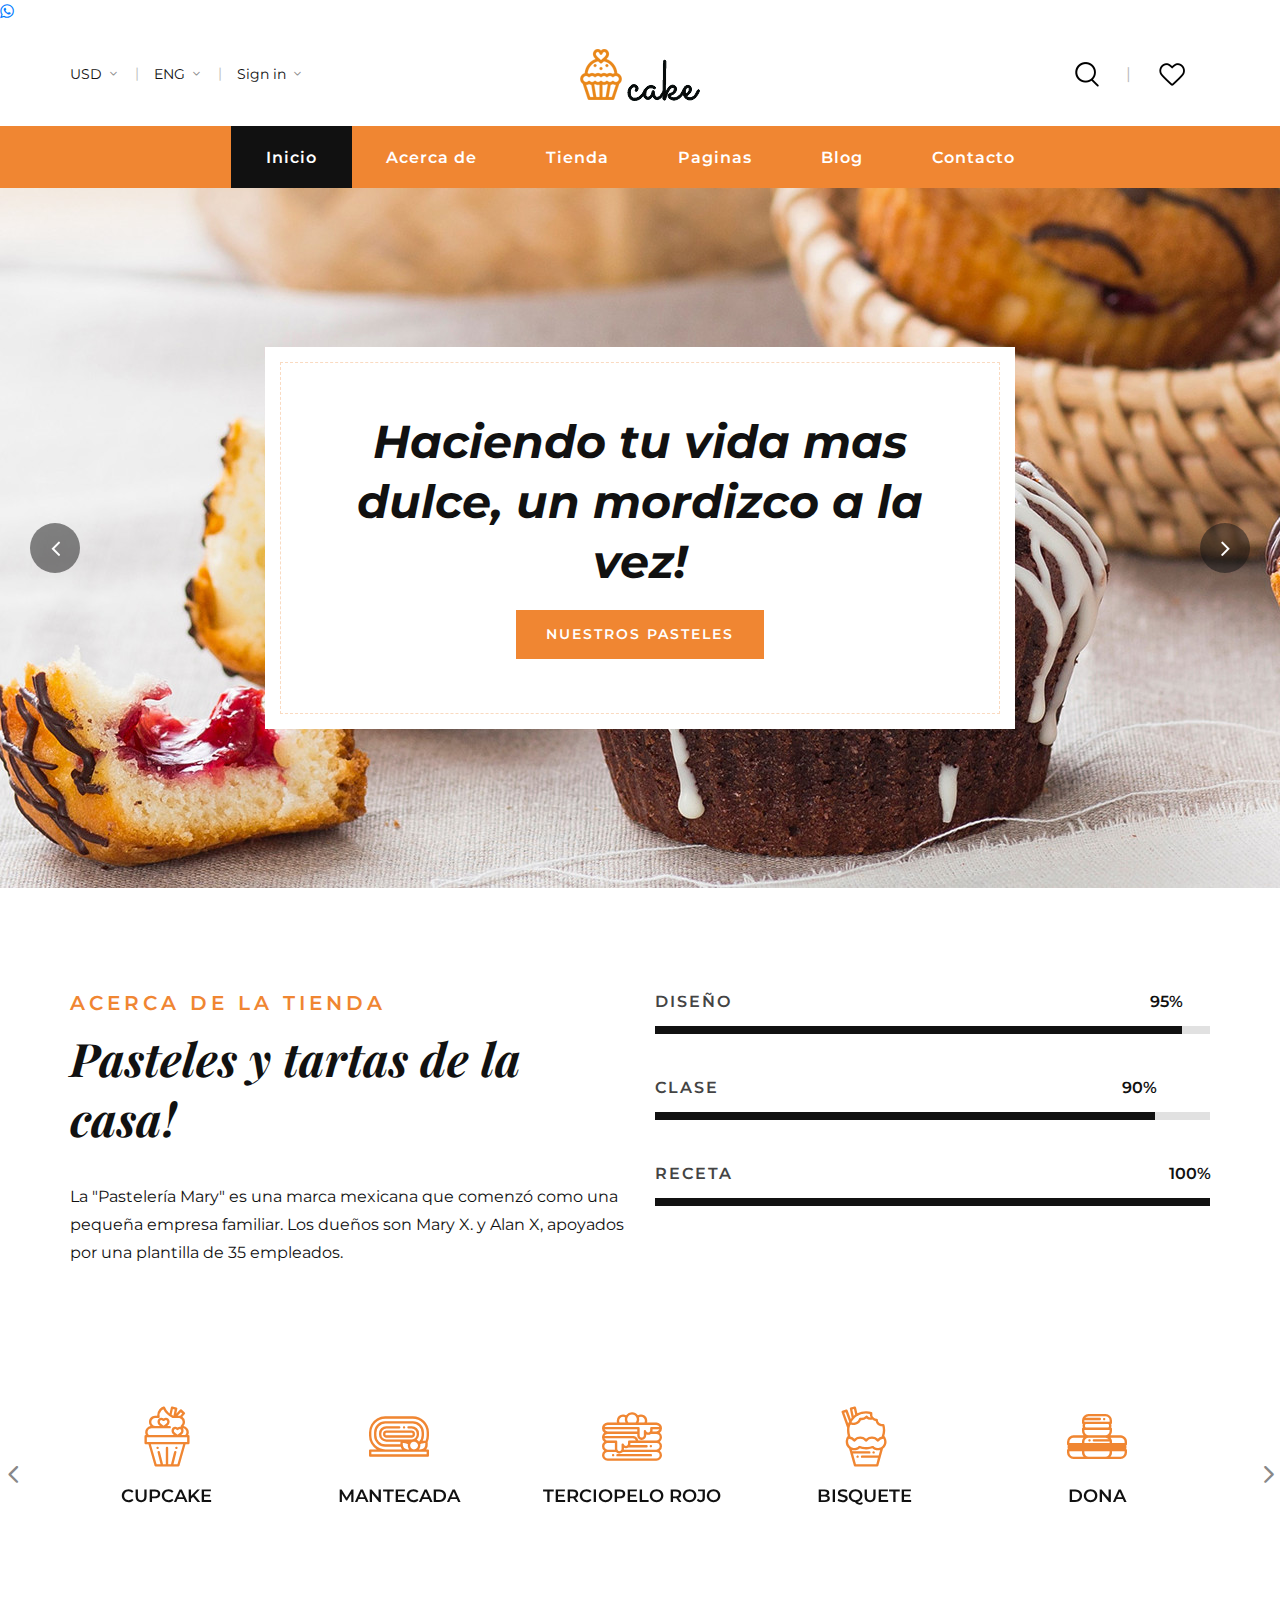
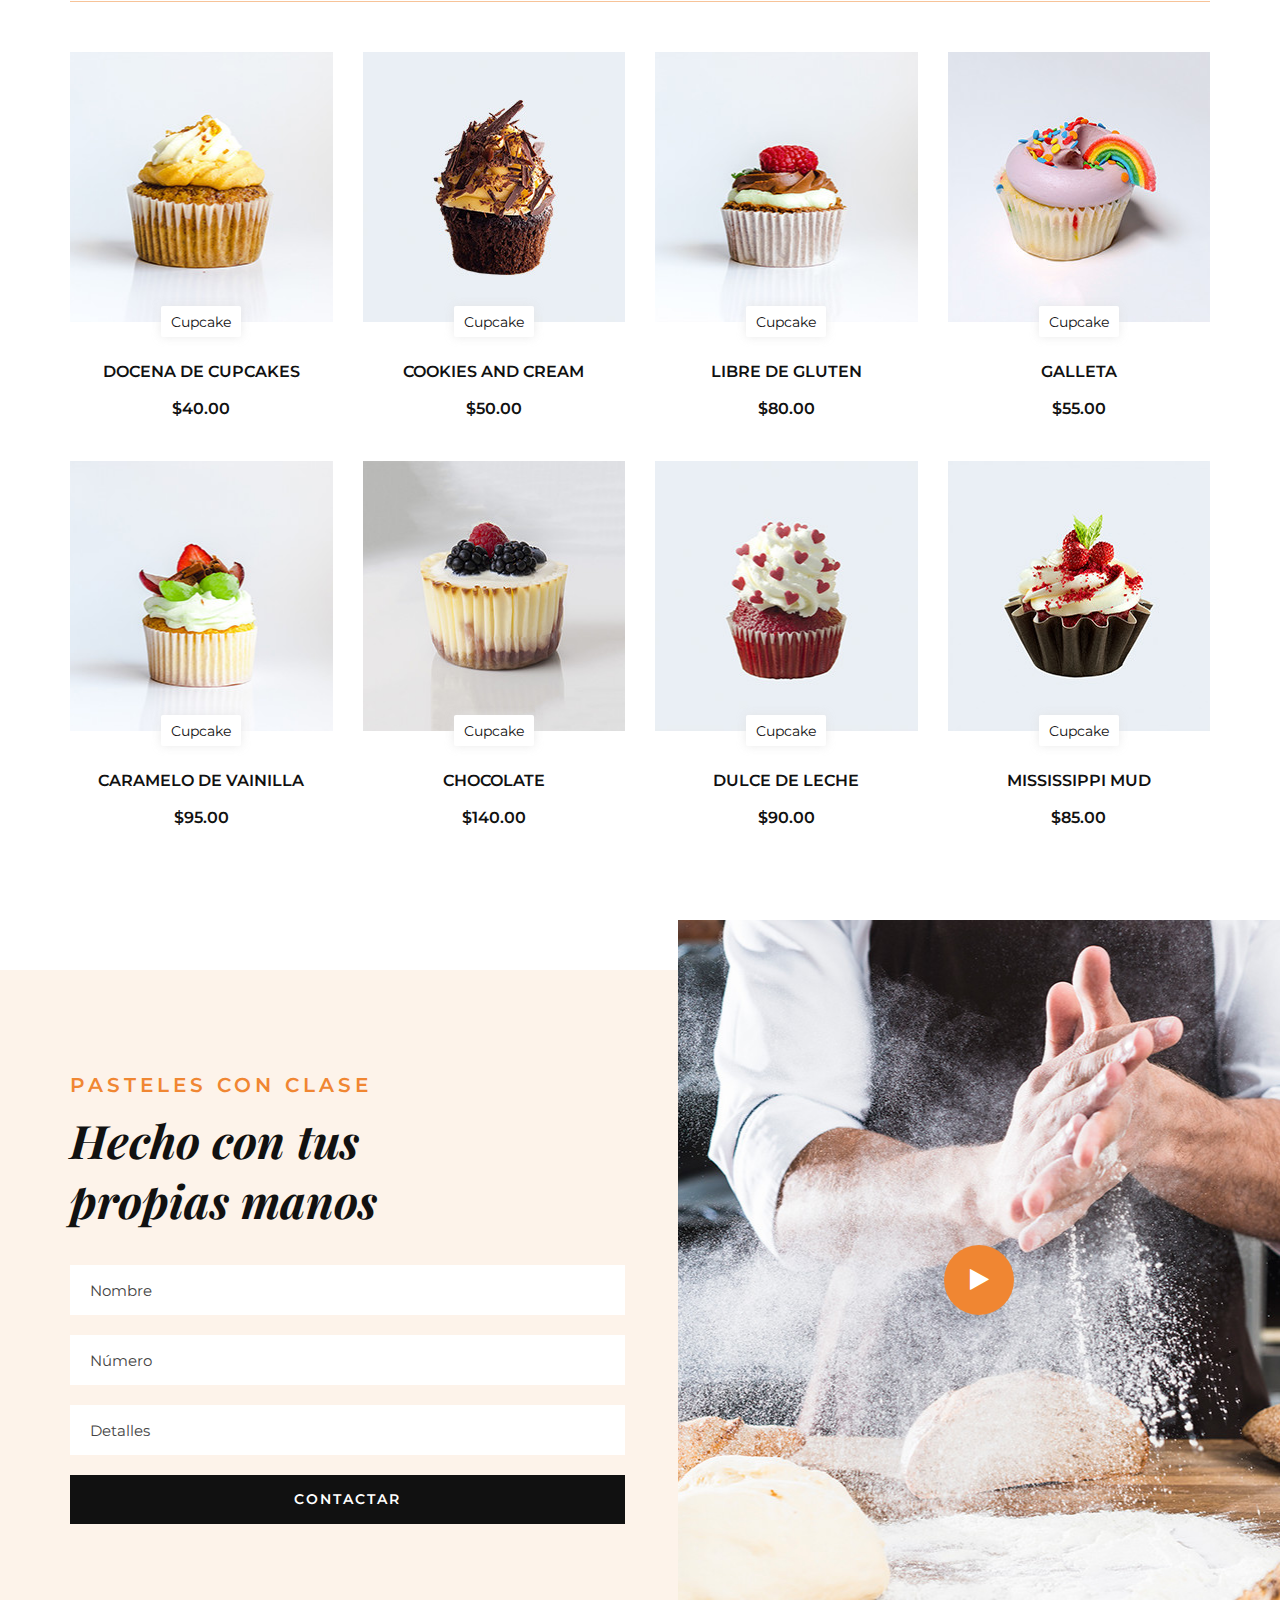
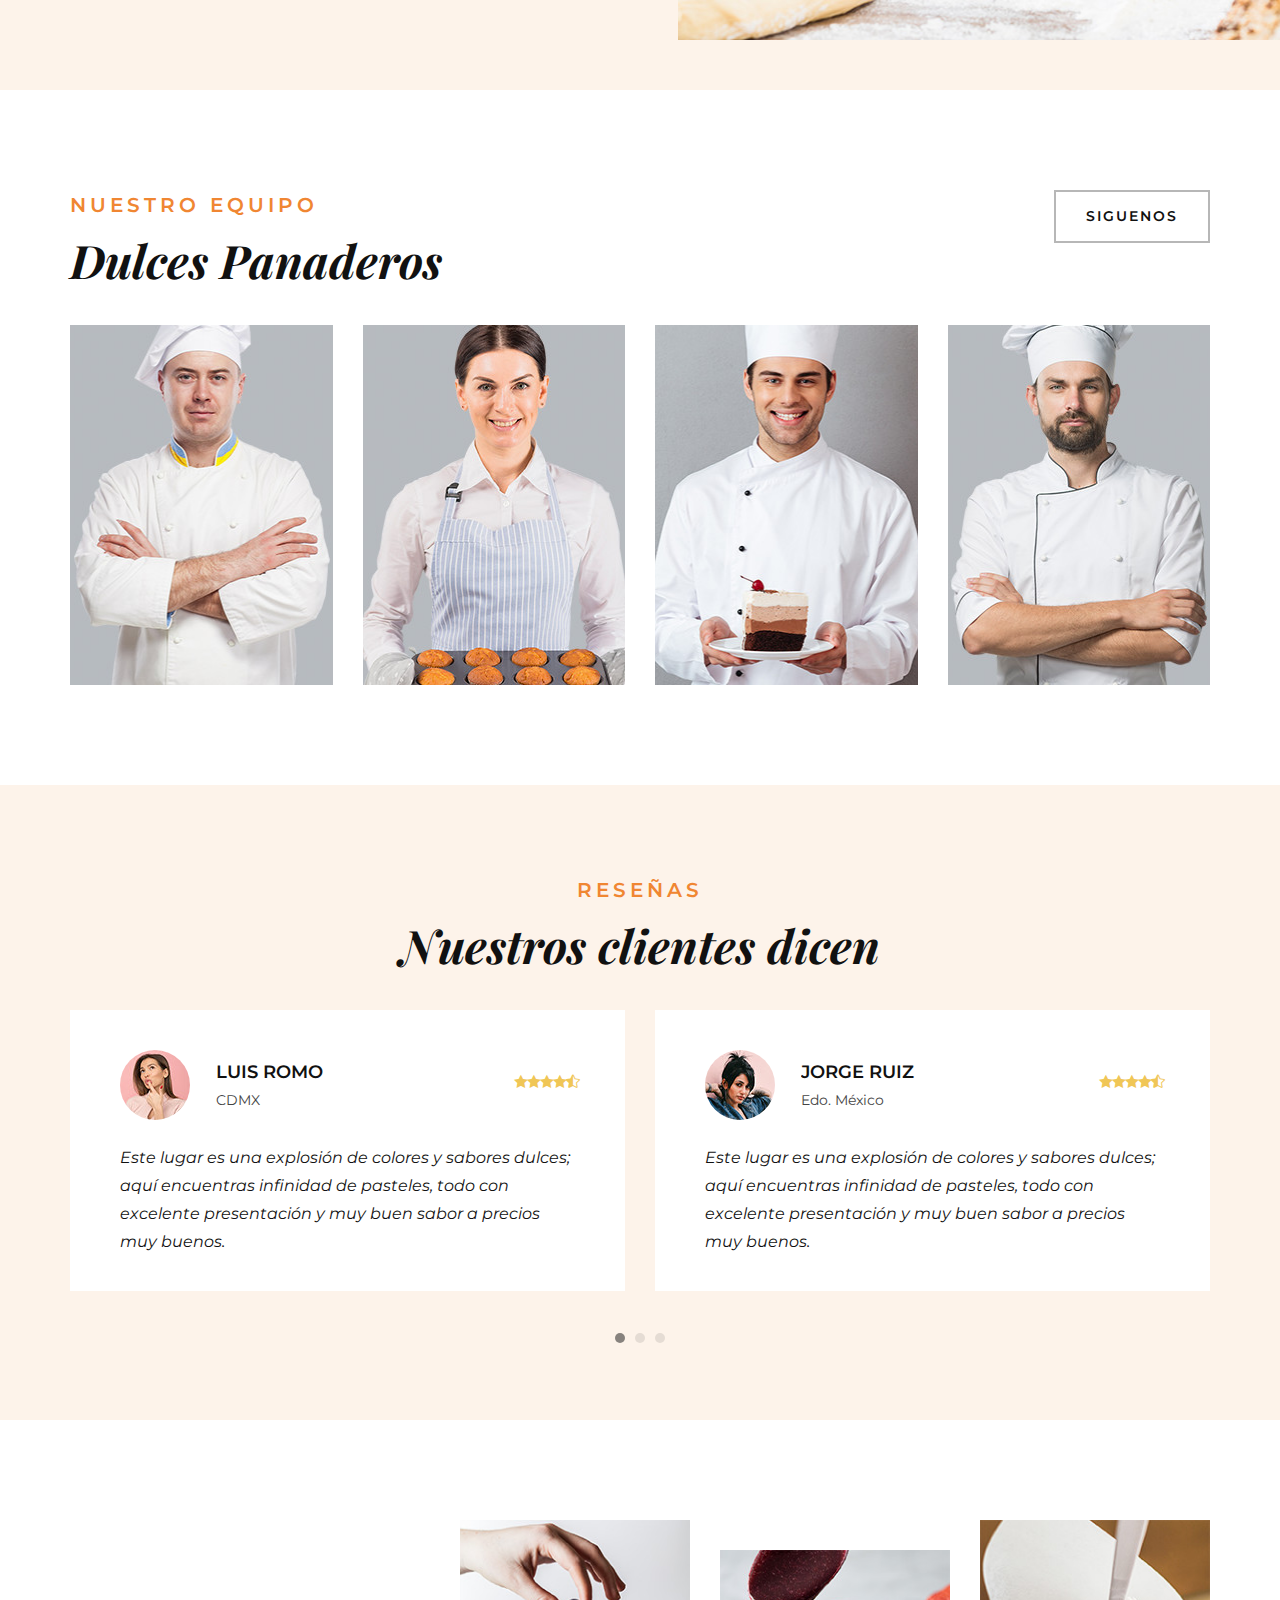
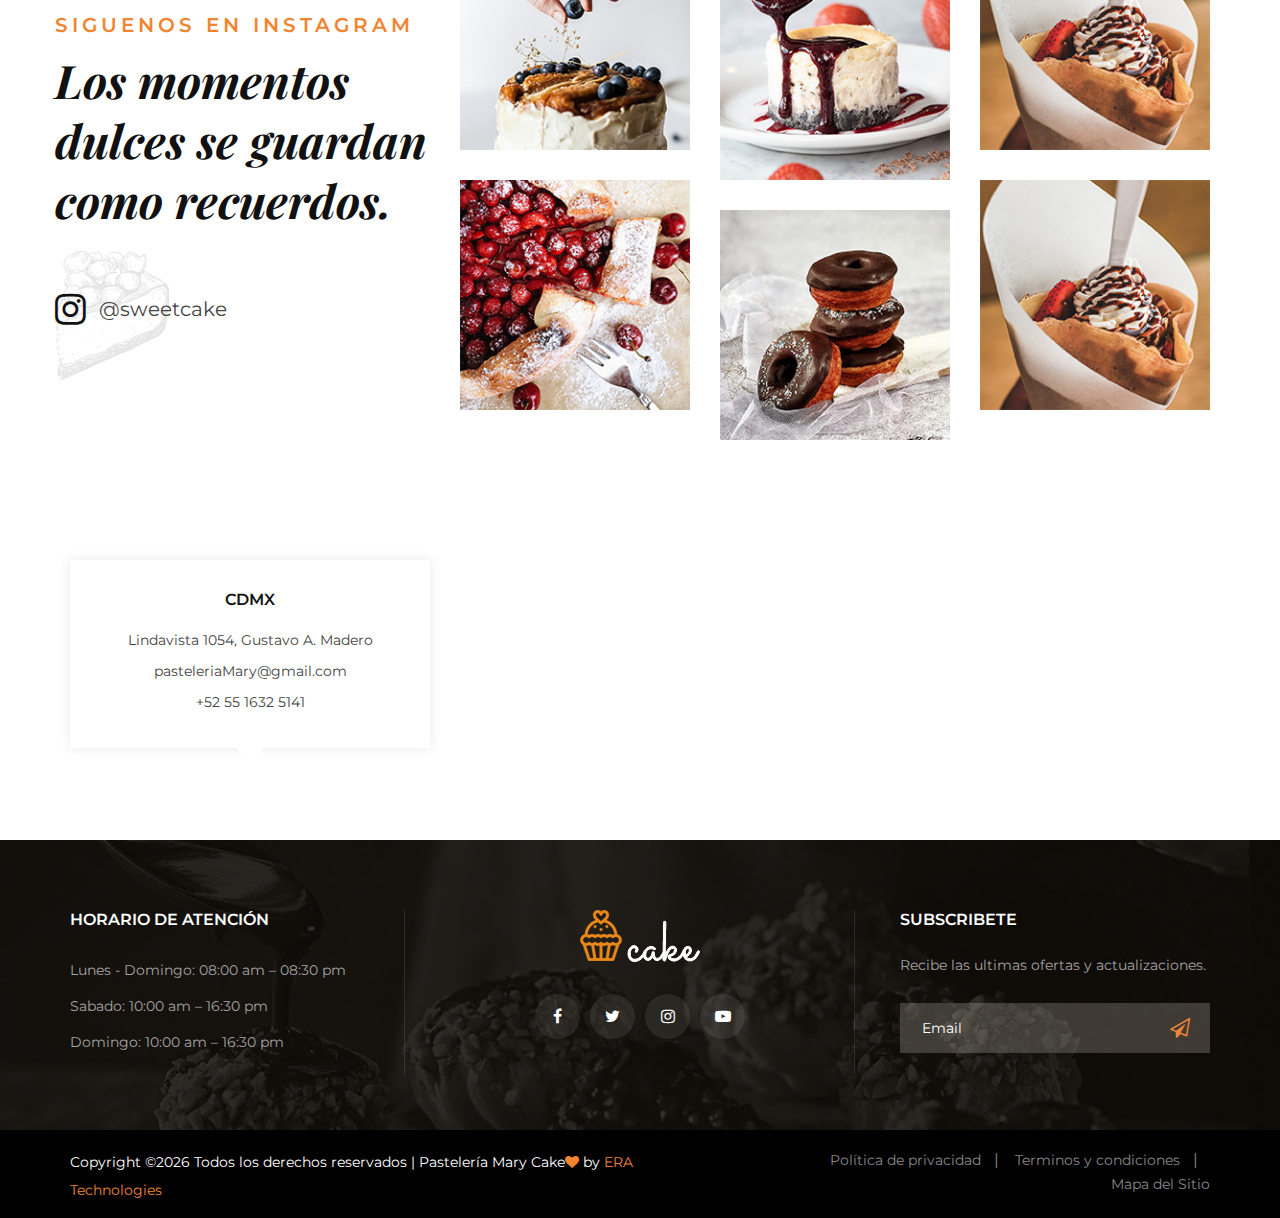
==== cake-main/index.html @ e5520c4c "add page" ====
<!DOCTYPE html>
<html lang="zxx">

<head>
    <meta charset="UTF-8">
    <meta name="description" content="Cake Template">
    <meta name="keywords" content="Cake, unica, creative, html">
    <meta name="viewport" content="width=device-width, initial-scale=1.0">
    <meta http-equiv="X-UA-Compatible" content="ie=edge">
    <title>Pastelería Mary Cake | Gourmet Cakes</title>

    <!-- Google Font -->
    <link href="https://fonts.googleapis.com/css2?family=Playfair+Display:wght@400;500;600;700;800;900&display=swap"
    rel="stylesheet">
    <link href="https://fonts.googleapis.com/css2?family=Montserrat:wght@300;400;500;600;700;800;900&display=swap"
    rel="stylesheet">

    <!-- Css Styles -->
    <link rel="stylesheet" href="css/bootstrap.min.css" type="text/css">
    <link rel="stylesheet" href="css/flaticon.css" type="text/css">
    <link rel="stylesheet" href="css/barfiller.css" type="text/css">
    <link rel="stylesheet" href="css/magnific-popup.css" type="text/css">
    <link rel="stylesheet" href="css/font-awesome.min.css" type="text/css">
    <link rel="stylesheet" href="css/elegant-icons.css" type="text/css">
    <link rel="stylesheet" href="css/nice-select.css" type="text/css">
    <link rel="stylesheet" href="css/owl.carousel.min.css" type="text/css">
    <link rel="stylesheet" href="css/slicknav.min.css" type="text/css">
    <link rel="stylesheet" href="css/style.css" type="text/css">
    <link rel="stylesheet" href="css/wastyle.css" type="text/css">
</head>

<body>
	  <link rel="stylesheet" href="https://maxcdn.bootstrapcdn.com/font-awesome/4.5.0/css/font-awesome.min.css">
<a href="https://wa.me/525547899048?text=Me%20interesa%20información%20sobre%20la%20pastelería" class="float" target="_blank">
<i class="fa fa-whatsapp my-float"></i>
</a>

    <!-- Page Preloder -->
    <div id="preloder">
        <div class="loader"></div>
    </div>

    <!-- Offcanvas Menu Begin -->
    <div class="offcanvas-menu-overlay"></div>
    <div class="offcanvas-menu-wrapper">
        <div class="offcanvas__cart">
            <div class="offcanvas__cart__links">
                <a href="#" class="search-switch"><img src="img/icon/search.png" alt=""></a>
                <a href="#"><img src="img/icon/heart.png" alt=""></a>
            </div>
        </div>
        <div class="offcanvas__logo">
            <a href="./index.html"><img src="img/logo.png" alt=""></a>
        </div>
        <div id="mobile-menu-wrap"></div>
    </div>
    <!-- Offcanvas Menu End -->

    <!-- Header Section Begin -->
    <header class="header">
        <div class="header__top">
            <div class="container">
                <div class="row">
                    <div class="col-lg-12">
                        <div class="header__top__inner">
                            <div class="header__top__left">
                                <ul>
                                    <li>USD <span class="arrow_carrot-down"></span>
                                        <ul>
                                            <li>EUR</li>
                                            <li>USD</li>
                                        </ul>
                                    </li>
                                    <li>ENG <span class="arrow_carrot-down"></span>
                                        <ul>
                                            <li>Spanish</li>
                                            <li>ENG</li>
                                        </ul>
                                    </li>
                                    <li><a href="#">Sign in</a> <span class="arrow_carrot-down"></span></li>
                                </ul>
                            </div>
                            <div class="header__logo">
                                <a href="./index.html"><img src="img/logo.png" alt=""></a>
                            </div>
                            <div class="header__top__right">
                                <div class="header__top__right__links">
                                    <a href="#" class="search-switch"><img src="img/icon/search.png" alt=""></a>
                                    <a href="#"><img src="img/icon/heart.png" alt=""></a>
                                </div>
				<!--
                                <div class="header__top__right__cart">
                                    <a href="#"><img src="img/icon/cart.png" alt=""> <span>0</span></a>
                                    <div class="cart__price">Carrito: <span>$0.00</span></div>
                                </div>
				-->
                            </div>
                        </div>
                    </div>
                </div>
                <div class="canvas__open"><i class="fa fa-bars"></i></div>
            </div>
        </div>
        <div class="container">
            <div class="row">
                <div class="col-lg-12">
                    <nav class="header__menu mobile-menu">
                        <ul>
                            <li class="active"><a href="./index.html">Inicio</a></li>
                            <li><a href="./index.html">Acerca de</a></li>
                            <li><a href="./index.html">Tienda</a></li>
                            <li><a href="#">Paginas</a>
                                <ul class="dropdown">
                                    <li><a href="./index.html">Detalles de la tienda</a></li>
				    <!--
                                    <li><a href="./index.html">Ver carrito</a></li>
				    -->
                                    <li><a href="./index.html">Verificar</a></li>
                                    <li><a href="./index.html">Lista de deseos</a></li>
                                    <li><a href="./index.html">Class</a></li>
                                    <li><a href="./index.html">Blog</a></li>
                                </ul>
                            </li>
                            <li><a href="./index.html">Blog</a></li>
                            <li><a href="./index.html">Contacto</a></li>
                        </ul>
                    </nav>
                </div>
            </div>
        </div>
    </header>
    <!-- Header Section End -->

    <!-- Hero Section Begin -->
    <section class="hero">
        <div class="hero__slider owl-carousel">
            <div class="hero__item set-bg" data-setbg="img/hero/hero-1.jpg">
                <div class="container">
                    <div class="row d-flex justify-content-center">
                        <div class="col-lg-8">
                            <div class="hero__text">
                                <h2>Haciendo tu vida mas dulce, un mordizco a la vez!</h2>
                                <a href="#" class="primary-btn">Nuestros Pasteles</a>
                            </div>
                        </div>
                    </div>
                </div>
            </div>
            <div class="hero__item set-bg" data-setbg="img/hero/hero-1.jpg">
                <div class="container">
                    <div class="row d-flex justify-content-center">
                        <div class="col-lg-8">
                            <div class="hero__text">
                                <h2>Haciendo tu vida mas dulce, un mordizco a la vez!</h2>
                                <a href="#" class="primary-btn">Nuestros Pasteles</a>
                            </div>
                        </div>
                    </div>
                </div>
            </div>
        </div>
    </section>
    <!-- Hero Section End -->

    <!-- About Section Begin -->
    <section class="about spad">
        <div class="container">
            <div class="row">
                <div class="col-lg-6 col-md-6">
                    <div class="about__text">
                        <div class="section-title">
                            <span>Acerca de la tienda</span>
                            <h2>Pasteles y tartas de la casa!</h2>
                        </div>
                        <p>La "Pastelería Mary" es una marca mexicana que comenzó como una pequeña empresa familiar. Los dueños son
                        Mary X. y Alan X, apoyados por una plantilla de 35 empleados.
			</p>
                    </div>
                </div>
                <div class="col-lg-6 col-md-6">
                    <div class="about__bar">
                        <div class="about__bar__item">
                            <p>Diseño</p>
                            <div id="bar1" class="barfiller">
                                <div class="tipWrap"><span class="tip"></span></div>
                                <span class="fill" data-percentage="95"></span>
                            </div>
                        </div>
                        <div class="about__bar__item">
                            <p>Clase</p>
                            <div id="bar2" class="barfiller">
                                <div class="tipWrap"><span class="tip"></span></div>
                                <span class="fill" data-percentage="90"></span>
                            </div>
                        </div>
                        <div class="about__bar__item">
                            <p>Receta</p>
                            <div id="bar3" class="barfiller">
                                <div class="tipWrap"><span class="tip"></span></div>
                                <span class="fill" data-percentage="100"></span>
                            </div>
                        </div>
                    </div>
                </div>
            </div>
        </div>
    </section>
    <!-- About Section End -->

    <!-- Categories Section Begin -->
    <div class="categories">
        <div class="container">
            <div class="row">
                <div class="categories__slider owl-carousel">
                    <div class="categories__item">
                        <div class="categories__item__icon">
                            <span class="flaticon-029-cupcake-3"></span>
                            <h5>Cupcake</h5>
                        </div>
                    </div>
                    <div class="categories__item">
                        <div class="categories__item__icon">
                            <span class="flaticon-034-chocolate-roll"></span>
                            <h5>Mantecada</h5>
                        </div>
                    </div>
                    <div class="categories__item">
                        <div class="categories__item__icon">
                            <span class="flaticon-005-pancake"></span>
                            <h5>Terciopelo rojo</h5>
                        </div>
                    </div>
                    <div class="categories__item">
                        <div class="categories__item__icon">
                            <span class="flaticon-030-cupcake-2"></span>
                            <h5>Bisquete</h5>
                        </div>
                    </div>
                    <div class="categories__item">
                        <div class="categories__item__icon">
                            <span class="flaticon-006-macarons"></span>
                            <h5>Dona</h5>
                        </div>
                    </div>
                    <div class="categories__item">
                        <div class="categories__item__icon">
                            <span class="flaticon-006-macarons"></span>
                            <h5>Magdalena</h5>
                        </div>
                    </div>
                </div>
            </div>
        </div>
    </div>
    <!-- Categories Section End -->

    <!-- Product Section Begin -->
    <section class="product spad">
        <div class="container">
            <div class="row">
                <div class="col-lg-3 col-md-6 col-sm-6">
                    <div class="product__item">
                        <div class="product__item__pic set-bg" data-setbg="img/shop/product-1.jpg">
                            <div class="product__label">
                                <span>Cupcake</span>
                            </div>
                        </div>
                        <div class="product__item__text">
                            <h6><a href="#">Docena de Cupcakes</a></h6>
                            <div class="product__item__price">$40.00</div>
                            <div class="cart_add">
                                <a href="#">Añadir al carrito</a>
                            </div>
                        </div>
                    </div>
                </div>
                <div class="col-lg-3 col-md-6 col-sm-6">
                    <div class="product__item">
                        <div class="product__item__pic set-bg" data-setbg="img/shop/product-2.jpg">
                            <div class="product__label">
                                <span>Cupcake</span>
                            </div>
                        </div>
                        <div class="product__item__text">
                            <h6><a href="#">Cookies and Cream</a></h6>
                            <div class="product__item__price">$50.00</div>
                            <div class="cart_add">
                                <a href="#">Añadir al carrito</a>
                            </div>
                        </div>
                    </div>
                </div>
                <div class="col-lg-3 col-md-6 col-sm-6">
                    <div class="product__item">
                        <div class="product__item__pic set-bg" data-setbg="img/shop/product-3.jpg">
                            <div class="product__label">
                                <span>Cupcake</span>
                            </div>
                        </div>
                        <div class="product__item__text">
                            <h6><a href="#">Libre de Gluten</a></h6>
                            <div class="product__item__price">$80.00</div>
                            <div class="cart_add">
                                <a href="#">Añadir al carrito</a>
                            </div>
                        </div>
                    </div>
                </div>
                <div class="col-lg-3 col-md-6 col-sm-6">
                    <div class="product__item">
                        <div class="product__item__pic set-bg" data-setbg="img/shop/product-4.jpg">
                            <div class="product__label">
                                <span>Cupcake</span>
                            </div>
                        </div>
                        <div class="product__item__text">
                            <h6><a href="#">Galleta</a></h6>
                            <div class="product__item__price">$55.00</div>
                            <div class="cart_add">
                                <a href="#">Añadir al carrito</a>
                            </div>
                        </div>
                    </div>
                </div>
                <div class="col-lg-3 col-md-6 col-sm-6">
                    <div class="product__item">
                        <div class="product__item__pic set-bg" data-setbg="img/shop/product-5.jpg">
                            <div class="product__label">
                                <span>Cupcake</span>
                            </div>
                        </div>
                        <div class="product__item__text">
                            <h6><a href="#">Caramelo de Vainilla</a></h6>
                            <div class="product__item__price">$95.00</div>
                            <div class="cart_add">
                                <a href="#">Añadir al carrito</a>
                            </div>
                        </div>
                    </div>
                </div>
                <div class="col-lg-3 col-md-6 col-sm-6">
                    <div class="product__item">
                        <div class="product__item__pic set-bg" data-setbg="img/shop/product-6.jpg">
                            <div class="product__label">
                                <span>Cupcake</span>
                            </div>
                        </div>
                        <div class="product__item__text">
                            <h6><a href="#">Chocolate</a></h6>
                            <div class="product__item__price">$140.00</div>
                            <div class="cart_add">
                                <a href="#">Añadir al carrito</a>
                            </div>
                        </div>
                    </div>
                </div>
                <div class="col-lg-3 col-md-6 col-sm-6">
                    <div class="product__item">
                        <div class="product__item__pic set-bg" data-setbg="img/shop/product-7.jpg">
                            <div class="product__label">
                                <span>Cupcake</span>
                            </div>
                        </div>
                        <div class="product__item__text">
                            <h6><a href="#">Dulce De Leche</a></h6>
                            <div class="product__item__price">$90.00</div>
                            <div class="cart_add">
                                <a href="#">Añadir al carrito</a>
                            </div>
                        </div>
                    </div>
                </div>
                <div class="col-lg-3 col-md-6 col-sm-6">
                    <div class="product__item">
                        <div class="product__item__pic set-bg" data-setbg="img/shop/product-8.jpg">
                            <div class="product__label">
                                <span>Cupcake</span>
                            </div>
                        </div>
                        <div class="product__item__text">
                            <h6><a href="#">Mississippi Mud</a></h6>
                            <div class="product__item__price">$85.00</div>
                            <div class="cart_add">
                                <a href="#">Añadir al carrito</a>
                            </div>
                        </div>
                    </div>
                </div>
            </div>
        </div>
    </section>
    <!-- Product Section End -->

    <!-- Class Section Begin -->
    <section class="class spad">
        <div class="container">
            <div class="row">
                <div class="col-lg-6">
                    <div class="class__form">
                        <div class="section-title">
                            <span>Pasteles con clase</span>
                            <h2>Hecho con tus <br />propias manos</h2>
                        </div>
                        <form action="#">
                            <input type="text" placeholder="Nombre">
                            <input type="text" placeholder="Número">
                            <input type="text" placeholder="Detalles">
                            <button type="submit" class="site-btn" >Contactar</button>
                        </form>
                    </div>
                </div>
            </div>
            <div class="class__video set-bg" data-setbg="img/class-video.jpg">
                <a href="https://www.youtube.com/watch?v=8PJ3_p7VqHw&list=RD8PJ3_p7VqHw&start_radio=1"
                class="play-btn video-popup"><i class="fa fa-play"></i></a>
            </div>
        </div>
    </section>
    <!-- Class Section End -->

    <!-- Team Section Begin -->
    <section class="team spad">
        <div class="container">
            <div class="row">
                <div class="col-lg-7 col-md-7 col-sm-7">
                    <div class="section-title">
                        <span>Nuestro Equipo</span>
                        <h2>Dulces Panaderos </h2>
                    </div>
                </div>
                <div class="col-lg-5 col-md-5 col-sm-5">
                    <div class="team__btn">
                        <a href="#" class="primary-btn">Siguenos</a>
                    </div>
                </div>
            </div>
            <div class="row">
                <div class="col-lg-3 col-md-6 col-sm-6">
                    <div class="team__item set-bg" data-setbg="img/team/team-1.jpg">
                        <div class="team__item__text">
                            <h6>Erick Rojas</h6>
                            <span>Decorador</span>
                            <div class="team__item__social">
                                <a href="#"><i class="fa fa-facebook"></i></a>
                                <a href="#"><i class="fa fa-twitter"></i></a>
                                <a href="#"><i class="fa fa-instagram"></i></a>
                                <a href="#"><i class="fa fa-youtube-play"></i></a>
                            </div>
                        </div>
                    </div>
                </div>
                <div class="col-lg-3 col-md-6 col-sm-6">
                    <div class="team__item set-bg" data-setbg="img/team/team-2.jpg">
                        <div class="team__item__text">
                            <h6>Erick Marley</h6>
                            <span>Horneador</span>
                            <div class="team__item__social">
                                <a href="#"><i class="fa fa-facebook"></i></a>
                                <a href="#"><i class="fa fa-twitter"></i></a>
                                <a href="#"><i class="fa fa-instagram"></i></a>
                                <a href="#"><i class="fa fa-youtube-play"></i></a>
                            </div>
                        </div>
                    </div>
                </div>
                <div class="col-lg-3 col-md-6 col-sm-6">
                    <div class="team__item set-bg" data-setbg="img/team/team-3.jpg">
                        <div class="team__item__text">
                            <h6>Erick Acevedo</h6>
                            <span>Pastelero</span>
                            <div class="team__item__social">
                                <a href="#"><i class="fa fa-facebook"></i></a>
                                <a href="#"><i class="fa fa-twitter"></i></a>
                                <a href="#"><i class="fa fa-instagram"></i></a>
                                <a href="#"><i class="fa fa-youtube-play"></i></a>
                            </div>
                        </div>
                    </div>
                </div>
                <div class="col-lg-3 col-md-6 col-sm-6">
                    <div class="team__item set-bg" data-setbg="img/team/team-4.jpg">
                        <div class="team__item__text">
                            <h6>Erick Mota</h6>
                            <span>Decorador</span>
                            <div class="team__item__social">
                                <a href="#"><i class="fa fa-facebook"></i></a>
                                <a href="#"><i class="fa fa-twitter"></i></a>
                                <a href="#"><i class="fa fa-instagram"></i></a>
                                <a href="#"><i class="fa fa-youtube-play"></i></a>
                            </div>
                        </div>
                    </div>
                </div>
            </div>
        </div>
    </section>
    <!-- Team Section End -->

    <!-- Testimonial Section Begin -->
    <section class="testimonial spad">
        <div class="container">
            <div class="row">
                <div class="col-lg-12 text-center">
                    <div class="section-title">
                        <span>Reseñas</span>
                        <h2>Nuestros clientes dicen</h2>
                    </div>
                </div>
            </div>
            <div class="row">
                <div class="testimonial__slider owl-carousel">
                    <div class="col-lg-6">
                        <div class="testimonial__item">
                            <div class="testimonial__author">
                                <div class="testimonial__author__pic">
                                    <img src="img/testimonial/ta-1.jpg" alt="">
                                </div>
                                <div class="testimonial__author__text">
                                    <h5>Luis Romo</h5>
                                    <span>CDMX</span>
                                </div>
                            </div>
                            <div class="rating">
                                <span class="icon_star"></span>
                                <span class="icon_star"></span>
                                <span class="icon_star"></span>
                                <span class="icon_star"></span>
                                <span class="icon_star-half_alt"></span>
                            </div>
                            <p>Este lugar es una explosión de colores y sabores dulces; aquí encuentras infinidad de pasteles, todo con excelente presentación y muy buen sabor a precios muy buenos.
			    </p>
                        </div>
                    </div>
                    <div class="col-lg-6">
                        <div class="testimonial__item">
                            <div class="testimonial__author">
                                <div class="testimonial__author__pic">
                                    <img src="img/testimonial/ta-2.jpg" alt="">
                                </div>
                                <div class="testimonial__author__text">
                                    <h5>Jorge Ruiz</h5>
                                    <span>Edo. México</span>
                                </div>
                            </div>
                            <div class="rating">
                                <span class="icon_star"></span>
                                <span class="icon_star"></span>
                                <span class="icon_star"></span>
                                <span class="icon_star"></span>
                                <span class="icon_star-half_alt"></span>
                            </div>
                            <p>Este lugar es una explosión de colores y sabores dulces; aquí encuentras infinidad de pasteles, todo con excelente presentación y muy buen sabor a precios muy buenos.
			    </p>
                        </div>
                    </div>
                    <div class="col-lg-6">
                        <div class="testimonial__item">
                            <div class="testimonial__author">
                                <div class="testimonial__author__pic">
                                    <img src="img/testimonial/ta-1.jpg" alt="">
                                </div>
                                <div class="testimonial__author__text">
                                    <h5>Luis Romo</h5>
                                    <span>CDMX</span>
                                </div>
                            </div>
                            <div class="rating">
                                <span class="icon_star"></span>
                                <span class="icon_star"></span>
                                <span class="icon_star"></span>
                                <span class="icon_star"></span>
                                <span class="icon_star-half_alt"></span>
                            </div>
                            <p>Este lugar es una explosión de colores y sabores dulces; aquí encuentras infinidad de pasteles, todo con excelente presentación y muy buen sabor a precios muy buenos.
                            </p>
                        </div>
                    </div>
                    <div class="col-lg-6">
                        <div class="testimonial__item">
                            <div class="testimonial__author">
                                <div class="testimonial__author__pic">
                                    <img src="img/testimonial/ta-2.jpg" alt="">
                                </div>
                                <div class="testimonial__author__text">
                                    <h5>Jorge Ruiz</h5>
                                    <span>Edo. México</span>
                                </div>
                            </div>
                            <div class="rating">
                                <span class="icon_star"></span>
                                <span class="icon_star"></span>
                                <span class="icon_star"></span>
                                <span class="icon_star"></span>
                                <span class="icon_star-half_alt"></span>
                            </div>
                            <p>Este lugar es una explosión de colores y sabores dulces; aquí encuentras infinidad de pasteles, todo con excelente presentación y muy buen sabor a precios muy buenos.
                            </p>
                        </div>
                    </div>
                    <div class="col-lg-6">
                        <div class="testimonial__item">
                            <div class="testimonial__author">
                                <div class="testimonial__author__pic">
                                    <img src="img/testimonial/ta-1.jpg" alt="">
                                </div>
                                <div class="testimonial__author__text">
                                    <h5>Luis Romo</h5>
                                    <span>CDMX</span>
                                </div>
                            </div>
                            <div class="rating">
                                <span class="icon_star"></span>
                                <span class="icon_star"></span>
                                <span class="icon_star"></span>
                                <span class="icon_star"></span>
                                <span class="icon_star-half_alt"></span>
                            </div>
                            <p>Este lugar es una explosión de colores y sabores dulces; aquí encuentras infinidad de pasteles, todo con excelente presentación y muy buen sabor a precios muy buenos.
                            </p>
                        </div>
                    </div>
                    <div class="col-lg-6">
                        <div class="testimonial__item">
                            <div class="testimonial__author">
                                <div class="testimonial__author__pic">
                                    <img src="img/testimonial/ta-2.jpg" alt="">
                                </div>
                                <div class="testimonial__author__text">
                                    <h5>Jorge Ruiz</h5>
                                    <span>Edo. México</span>
                                </div>
                            </div>
                            <div class="rating">
                                <span class="icon_star"></span>
                                <span class="icon_star"></span>
                                <span class="icon_star"></span>
                                <span class="icon_star"></span>
                                <span class="icon_star-half_alt"></span>
                            </div>
                            <p>Este lugar es una explosión de colores y sabores dulces; aquí encuentras infinidad de pasteles, todo con excelente presentación y muy buen sabor a precios muy buenos.
                            </p>
                        </div>
                    </div>







                </div>
            </div>
        </div>
    </section>
    <!-- Testimonial Section End -->

    <!-- Instagram Section Begin -->
    <section class="instagram spad">
        <div class="container">
            <div class="row">
                <div class="col-lg-4 p-0">
                    <div class="instagram__text">
                        <div class="section-title">
                            <span>Siguenos en instagram</span>
                            <h2>Los momentos dulces se guardan como recuerdos.</h2>
                        </div>
                        <h5><i class="fa fa-instagram"></i> @sweetcake</h5>
                    </div>
                </div>
                <div class="col-lg-8">
                    <div class="row">
                        <div class="col-lg-4 col-md-4 col-sm-4 col-6">
                            <div class="instagram__pic">
                                <img src="img/instagram/instagram-1.jpg" alt="">
                            </div>
                        </div>
                        <div class="col-lg-4 col-md-4 col-sm-4 col-6">
                            <div class="instagram__pic middle__pic">
                                <img src="img/instagram/instagram-2.jpg" alt="">
                            </div>
                        </div>
                        <div class="col-lg-4 col-md-4 col-sm-4 col-6">
                            <div class="instagram__pic">
                                <img src="img/instagram/instagram-3.jpg" alt="">
                            </div>
                        </div>
                        <div class="col-lg-4 col-md-4 col-sm-4 col-6">
                            <div class="instagram__pic">
                                <img src="img/instagram/instagram-4.jpg" alt="">
                            </div>
                        </div>
                        <div class="col-lg-4 col-md-4 col-sm-4 col-6">
                            <div class="instagram__pic middle__pic">
                                <img src="img/instagram/instagram-5.jpg" alt="">
                            </div>
                        </div>
                        <div class="col-lg-4 col-md-4 col-sm-4 col-6">
                            <div class="instagram__pic">
                                <img src="img/instagram/instagram-3.jpg" alt="">
                            </div>
                        </div>
                    </div>
                </div>
            </div>
        </div>
    </section>
    <!-- Instagram Section End -->

    <!-- Map Begin -->
    <div class="map">
        <div class="container">
            <div class="row">
                <div class="col-lg-4 col-md-7">
                    <div class="map__inner">
                        <h6>CDMX</h6>
                        <ul>
                            <li>Lindavista 1054, Gustavo A. Madero</li>
                            <li>pasteleriaMary@gmail.com</li>
                            <li>+52 55 1632 5141</li>
                        </ul>
                    </div>
                </div>
            </div>
        </div>
        <div class="map__iframe">

<!--
		<div class="mapouter"><div class="gmap_canvas"><iframe width="600" height="500" id="gmap_canvas" src="https://maps.google.com/maps?q=lindavista&t=&z=13&ie=UTF8&iwloc=&output=embed" frameborder="0" scrolling="no" marginheight="0" marginwidth="0"></iframe><a href="https://123movies-to.org"></a><br><style>.mapouter{position:relative;text-align:right;height:500px;width:600px;}</style><a href="https://www.embedgooglemap.net">google html code</a><style>.gmap_canvas {overflow:hidden;background:none!important;height:500px;width:600px;}</style></div></div>
				-->


            <iframe src="https://www.google.com/maps/embed?pb=!1m14!1m12!1m3!1d10784.188505644011!2d19.053119335158936!3d47.48899529453826!2m3!1f0!2f0!3f0!3m2!1i1024!2i768!4f13.1!5e0!3m2!1sen!2sbd!4v1543907528304" height="300" style="border:0;" allowfullscreen="" aria-hidden="false" tabindex="0"></iframe>
        </div>
    </div>
    <!-- Map End -->

    <!-- Footer Section Begin -->
    <footer class="footer set-bg" data-setbg="img/footer-bg.jpg">
        <div class="container">
            <div class="row">
                <div class="col-lg-4 col-md-6 col-sm-6">
                    <div class="footer__widget">
                        <h6>Horario de Atención</h6>
                        <ul>
                            <li>Lunes - Domingo: 08:00 am – 08:30 pm</li>
                            <li>Sabado: 10:00 am – 16:30 pm</li>
                            <li>Domingo: 10:00 am – 16:30 pm</li>
                        </ul>
                    </div>
                </div>
                <div class="col-lg-4 col-md-6 col-sm-6">
                    <div class="footer__about">
                        <div class="footer__logo">
                            <a href="#"><img src="img/footer-logo.png" alt=""></a>
                        </div>
			<!--
                        <p>Lorem ipsum dolor amet, consectetur adipiscing elit, sed do eiusmod tempor incididunt ut
                        labore dolore magna aliqua.</p>
			-->
                        <div class="footer__social">
                            <a href="#"><i class="fa fa-facebook"></i></a>
                            <a href="#"><i class="fa fa-twitter"></i></a>
                            <a href="#"><i class="fa fa-instagram"></i></a>
                            <a href="#"><i class="fa fa-youtube-play"></i></a>
                        </div>
                    </div>
                </div>
                <div class="col-lg-4 col-md-6 col-sm-6">
                    <div class="footer__newslatter">
                        <h6>Subscribete</h6>
                        <p>Recibe las ultimas ofertas y actualizaciones.</p>
                        <form action="#">
                            <input type="text" placeholder="Email">
                            <button type="submit"><i class="fa fa-send-o"></i></button>
                        </form>
                    </div>
                </div>
            </div>
        </div>
        <div class="copyright">
            <div class="container">
                <div class="row">
                    <div class="col-lg-7">
                        <p class="copyright__text text-white"><!-- Link back to Colorlib can't be removed. Template is licensed under CC BY 3.0. -->
                          Copyright &copy;<script>document.write(new Date().getFullYear());</script> Todos los derechos reservados | Pastelería Mary Cake<i class="fa fa-heart" aria-hidden="true"></i> by <a  target="_blank">ERA Technologies</a>
                          <!-- Link back to Colorlib can't be removed. Template is licensed under CC BY 3.0. -->
                      </p>
                  </div>
                  <div class="col-lg-5">
                    <div class="copyright__widget">
                        <ul>
                            <li><a href="#">Política de privacidad</a></li>
                            <li><a href="#">Terminos y condiciones</a></li>
                            <li><a href="#">Mapa del Sitio</a></li>
                        </ul>
                    </div>
                </div>
            </div>
        </div>
    </div>
</footer>
<!-- Footer Section End -->

<!-- Search Begin -->
<div class="search-model">
    <div class="h-100 d-flex align-items-center justify-content-center">
        <div class="search-close-switch">+</div>
        <form class="search-model-form">
            <input type="text" id="search-input" placeholder="Buscar.....">
        </form>
    </div>
</div>
<!-- Search End -->

<!-- Js Plugins -->
<script src="js/jquery-3.3.1.min.js"></script>
<script src="js/bootstrap.min.js"></script>
<script src="js/jquery.nice-select.min.js"></script>
<script src="js/jquery.barfiller.js"></script>
<script src="js/jquery.magnific-popup.min.js"></script>
<script src="js/jquery.slicknav.js"></script>
<script src="js/owl.carousel.min.js"></script>
<script src="js/jquery.nicescroll.min.js"></script>
<script src="js/main.js"></script>
</body>

</html>
---- cake-main/css/flaticon.css ----
/*
  	Flaticon icon font: Flaticon
  	Creation date: 08/11/2017 08:35
  	*/

@font-face {
  font-family: "Flaticon";
  src: url("../fonts/Flaticon.eot");
  src: url("../fonts/Flaticon.eot?#iefix") format("embedded-opentype"),
       url("../fonts/Flaticon.woff") format("woff"),
       url("../fonts/Flaticon.ttf") format("truetype"),
       url("../fonts/Flaticon.svg#Flaticon") format("svg");
  font-weight: normal;
  font-style: normal;
}

@media screen and (-webkit-min-device-pixel-ratio:0) {
  @font-face {
    font-family: "Flaticon";
    src: url("../fonts/Flaticon.svg#Flaticon") format("svg");
  }
}

[class^="flaticon-"]:before, [class*=" flaticon-"]:before,
[class^="flaticon-"]:after, [class*=" flaticon-"]:after {   
  font-family: Flaticon;
  font-size: 60px;
  font-style: normal;
}

.flaticon-001-strawberry:before { content: "\f100"; }
.flaticon-002-cake-14:before { content: "\f101"; }
.flaticon-003-cake-13:before { content: "\f102"; }
.flaticon-004-piece-of-cake:before { content: "\f103"; }
.flaticon-005-pancake:before { content: "\f104"; }
.flaticon-006-macarons:before { content: "\f105"; }
.flaticon-007-cake-12:before { content: "\f106"; }
.flaticon-008-lollipop-1:before { content: "\f107"; }
.flaticon-009-lollipop:before { content: "\f108"; }
.flaticon-010-cake-11:before { content: "\f109"; }
.flaticon-011-ice-cream-11:before { content: "\f10a"; }
.flaticon-012-ice-cream-10:before { content: "\f10b"; }
.flaticon-013-ice-cream-9:before { content: "\f10c"; }
.flaticon-014-ice-cream-8:before { content: "\f10d"; }
.flaticon-015-ice-cream-7:before { content: "\f10e"; }
.flaticon-016-ice-cream-6:before { content: "\f10f"; }
.flaticon-017-ice-cream-5:before { content: "\f110"; }
.flaticon-018-ice-cream-4:before { content: "\f111"; }
.flaticon-019-ice-cream-3:before { content: "\f112"; }
.flaticon-020-ice-cream-2:before { content: "\f113"; }
.flaticon-021-ice-cream-1:before { content: "\f114"; }
.flaticon-022-ice-cream:before { content: "\f115"; }
.flaticon-023-doughnut:before { content: "\f116"; }
.flaticon-024-cupcake-8:before { content: "\f117"; }
.flaticon-025-cupcake-7:before { content: "\f118"; }
.flaticon-026-cupcake-6:before { content: "\f119"; }
.flaticon-027-cupcake-5:before { content: "\f11a"; }
.flaticon-028-cupcake-4:before { content: "\f11b"; }
.flaticon-029-cupcake-3:before { content: "\f11c"; }
.flaticon-030-cupcake-2:before { content: "\f11d"; }
.flaticon-031-cupcake-1:before { content: "\f11e"; }
.flaticon-032-cupcake:before { content: "\f11f"; }
.flaticon-033-cake-10:before { content: "\f120"; }
.flaticon-034-chocolate-roll:before { content: "\f121"; }
.flaticon-035-cake-9:before { content: "\f122"; }
.flaticon-036-chocolate-1:before { content: "\f123"; }
.flaticon-037-chocolate:before { content: "\f124"; }
.flaticon-038-cake-8:before { content: "\f125"; }
.flaticon-039-candy-2:before { content: "\f126"; }
.flaticon-040-candy-1:before { content: "\f127"; }
.flaticon-041-candy:before { content: "\f128"; }
.flaticon-042-candies:before { content: "\f129"; }
.flaticon-043-cake-7:before { content: "\f12a"; }
.flaticon-044-cake-6:before { content: "\f12b"; }
.flaticon-045-cake-5:before { content: "\f12c"; }
.flaticon-046-cake-4:before { content: "\f12d"; }
.flaticon-047-cake-3:before { content: "\f12e"; }
.flaticon-048-cake-2:before { content: "\f12f"; }
.flaticon-049-cake-1:before { content: "\f130"; }
.flaticon-050-cake:before { content: "\f131"; }
---- cake-main/css/barfiller.css ----
.barfiller {
    width:100%;
    height:12px;
    background:#fcfcfc;
    border:1px solid #ccc;
    position:relative;
    margin-bottom:20px;
    box-shadow: inset 1px 4px 9px -6px rgba(0,0,0,.5); 
    -moz-box-shadow: inset 1px 4px 9px -6px rgba(0,0,0,.5); 
}

.barfiller .fill {
    display:block;
    position:relative;
    width:0px;
    height:100%;
    background:#333;
    z-index:1;
}

.barfiller .tipWrap {
    display:none;
}

.barfiller .tip {
    margin-top:-30px;
    padding:2px 4px;
    font-size:11px;
    color:#fff;
    left:0px;
    position:absolute;
    z-index:2;
    background: #333;
} 

.barfiller .tip:after {
    border:solid;
    border-color:rgba(0,0,0,.8) transparent;
    border-width:6px 6px 0 6px;
    content:"";
    display:block;
    position:absolute;
    left:9px;
    top:100%;
    z-index:9
}
---- cake-main/css/elegant-icons.css ----
@font-face {
	font-family: 'ElegantIcons';
	src:url('../fonts/ElegantIcons.eot');
	src:url('../fonts/ElegantIcons.eot?#iefix') format('embedded-opentype'),
		url('../fonts/ElegantIcons.woff') format('woff'),
		url('../fonts/ElegantIcons.ttf') format('truetype'),
		url('../fonts/ElegantIcons.svg#ElegantIcons') format('svg');
	font-weight: normal;
	font-style: normal;
}

/* Use the following CSS code if you want to use data attributes for inserting your icons */
[data-icon]:before {
	font-family: 'ElegantIcons';
	content: attr(data-icon);
	speak: none;
	font-weight: normal;
	font-variant: normal;
	text-transform: none;
	line-height: 1;
	-webkit-font-smoothing: antialiased;
	-moz-osx-font-smoothing: grayscale;
}

/* Use the following CSS code if you want to have a class per icon */
/*
Instead of a list of all class selectors,
you can use the generic selector below, but it's slower:
[class*="your-class-prefix"] {
*/
.arrow_up, .arrow_down, .arrow_left, .arrow_right, .arrow_left-up, .arrow_right-up, .arrow_right-down, .arrow_left-down, .arrow-up-down, .arrow_up-down_alt, .arrow_left-right_alt, .arrow_left-right, .arrow_expand_alt2, .arrow_expand_alt, .arrow_condense, .arrow_expand, .arrow_move, .arrow_carrot-up, .arrow_carrot-down, .arrow_carrot-left, .arrow_carrot-right, .arrow_carrot-2up, .arrow_carrot-2down, .arrow_carrot-2left, .arrow_carrot-2right, .arrow_carrot-up_alt2, .arrow_carrot-down_alt2, .arrow_carrot-left_alt2, .arrow_carrot-right_alt2, .arrow_carrot-2up_alt2, .arrow_carrot-2down_alt2, .arrow_carrot-2left_alt2, .arrow_carrot-2right_alt2, .arrow_triangle-up, .arrow_triangle-down, .arrow_triangle-left, .arrow_triangle-right, .arrow_triangle-up_alt2, .arrow_triangle-down_alt2, .arrow_triangle-left_alt2, .arrow_triangle-right_alt2, .arrow_back, .icon_minus-06, .icon_plus, .icon_close, .icon_check, .icon_minus_alt2, .icon_plus_alt2, .icon_close_alt2, .icon_check_alt2, .icon_zoom-out_alt, .icon_zoom-in_alt, .icon_search, .icon_box-empty, .icon_box-selected, .icon_minus-box, .icon_plus-box, .icon_box-checked, .icon_circle-empty, .icon_circle-slelected, .icon_stop_alt2, .icon_stop, .icon_pause_alt2, .icon_pause, .icon_menu, .icon_menu-square_alt2, .icon_menu-circle_alt2, .icon_ul, .icon_ol, .icon_adjust-horiz, .icon_adjust-vert, .icon_document_alt, .icon_documents_alt, .icon_pencil, .icon_pencil-edit_alt, .icon_pencil-edit, .icon_folder-alt, .icon_folder-open_alt, .icon_folder-add_alt, .icon_info_alt, .icon_error-oct_alt, .icon_error-circle_alt, .icon_error-triangle_alt, .icon_question_alt2, .icon_question, .icon_comment_alt, .icon_chat_alt, .icon_vol-mute_alt, .icon_volume-low_alt, .icon_volume-high_alt, .icon_quotations, .icon_quotations_alt2, .icon_clock_alt, .icon_lock_alt, .icon_lock-open_alt, .icon_key_alt, .icon_cloud_alt, .icon_cloud-upload_alt, .icon_cloud-download_alt, .icon_image, .icon_images, .icon_lightbulb_alt, .icon_gift_alt, .icon_house_alt, .icon_genius, .icon_mobile, .icon_tablet, .icon_laptop, .icon_desktop, .icon_camera_alt, .icon_mail_alt, .icon_cone_alt, .icon_ribbon_alt, .icon_bag_alt, .icon_creditcard, .icon_cart_alt, .icon_paperclip, .icon_tag_alt, .icon_tags_alt, .icon_trash_alt, .icon_cursor_alt, .icon_mic_alt, .icon_compass_alt, .icon_pin_alt, .icon_pushpin_alt, .icon_map_alt, .icon_drawer_alt, .icon_toolbox_alt, .icon_book_alt, .icon_calendar, .icon_film, .icon_table, .icon_contacts_alt, .icon_headphones, .icon_lifesaver, .icon_piechart, .icon_refresh, .icon_link_alt, .icon_link, .icon_loading, .icon_blocked, .icon_archive_alt, .icon_heart_alt, .icon_star_alt, .icon_star-half_alt, .icon_star, .icon_star-half, .icon_tools, .icon_tool, .icon_cog, .icon_cogs, .arrow_up_alt, .arrow_down_alt, .arrow_left_alt, .arrow_right_alt, .arrow_left-up_alt, .arrow_right-up_alt, .arrow_right-down_alt, .arrow_left-down_alt, .arrow_condense_alt, .arrow_expand_alt3, .arrow_carrot_up_alt, .arrow_carrot-down_alt, .arrow_carrot-left_alt, .arrow_carrot-right_alt, .arrow_carrot-2up_alt, .arrow_carrot-2dwnn_alt, .arrow_carrot-2left_alt, .arrow_carrot-2right_alt, .arrow_triangle-up_alt, .arrow_triangle-down_alt, .arrow_triangle-left_alt, .arrow_triangle-right_alt, .icon_minus_alt, .icon_plus_alt, .icon_close_alt, .icon_check_alt, .icon_zoom-out, .icon_zoom-in, .icon_stop_alt, .icon_menu-square_alt, .icon_menu-circle_alt, .icon_document, .icon_documents, .icon_pencil_alt, .icon_folder, .icon_folder-open, .icon_folder-add, .icon_folder_upload, .icon_folder_download, .icon_info, .icon_error-circle, .icon_error-oct, .icon_error-triangle, .icon_question_alt, .icon_comment, .icon_chat, .icon_vol-mute, .icon_volume-low, .icon_volume-high, .icon_quotations_alt, .icon_clock, .icon_lock, .icon_lock-open, .icon_key, .icon_cloud, .icon_cloud-upload, .icon_cloud-download, .icon_lightbulb, .icon_gift, .icon_house, .icon_camera, .icon_mail, .icon_cone, .icon_ribbon, .icon_bag, .icon_cart, .icon_tag, .icon_tags, .icon_trash, .icon_cursor, .icon_mic, .icon_compass, .icon_pin, .icon_pushpin, .icon_map, .icon_drawer, .icon_toolbox, .icon_book, .icon_contacts, .icon_archive, .icon_heart, .icon_profile, .icon_group, .icon_grid-2x2, .icon_grid-3x3, .icon_music, .icon_pause_alt, .icon_phone, .icon_upload, .icon_download, .social_facebook, .social_twitter, .social_pinterest, .social_googleplus, .social_tumblr, .social_tumbleupon, .social_wordpress, .social_instagram, .social_dribbble, .social_vimeo, .social_linkedin, .social_rss, .social_deviantart, .social_share, .social_myspace, .social_skype, .social_youtube, .social_picassa, .social_googledrive, .social_flickr, .social_blogger, .social_spotify, .social_delicious, .social_facebook_circle, .social_twitter_circle, .social_pinterest_circle, .social_googleplus_circle, .social_tumblr_circle, .social_stumbleupon_circle, .social_wordpress_circle, .social_instagram_circle, .social_dribbble_circle, .social_vimeo_circle, .social_linkedin_circle, .social_rss_circle, .social_deviantart_circle, .social_share_circle, .social_myspace_circle, .social_skype_circle, .social_youtube_circle, .social_picassa_circle, .social_googledrive_alt2, .social_flickr_circle, .social_blogger_circle, .social_spotify_circle, .social_delicious_circle, .social_facebook_square, .social_twitter_square, .social_pinterest_square, .social_googleplus_square, .social_tumblr_square, .social_stumbleupon_square, .social_wordpress_square, .social_instagram_square, .social_dribbble_square, .social_vimeo_square, .social_linkedin_square, .social_rss_square, .social_deviantart_square, .social_share_square, .social_myspace_square, .social_skype_square, .social_youtube_square, .social_picassa_square, .social_googledrive_square, .social_flickr_square, .social_blogger_square, .social_spotify_square, .social_delicious_square, .icon_printer, .icon_calulator, .icon_building, .icon_floppy, .icon_drive, .icon_search-2, .icon_id, .icon_id-2, .icon_puzzle, .icon_like, .icon_dislike, .icon_mug, .icon_currency, .icon_wallet, .icon_pens, .icon_easel, .icon_flowchart, .icon_datareport, .icon_briefcase, .icon_shield, .icon_percent, .icon_globe, .icon_globe-2, .icon_target, .icon_hourglass, .icon_balance, .icon_rook, .icon_printer-alt, .icon_calculator_alt, .icon_building_alt, .icon_floppy_alt, .icon_drive_alt, .icon_search_alt, .icon_id_alt, .icon_id-2_alt, .icon_puzzle_alt, .icon_like_alt, .icon_dislike_alt, .icon_mug_alt, .icon_currency_alt, .icon_wallet_alt, .icon_pens_alt, .icon_easel_alt, .icon_flowchart_alt, .icon_datareport_alt, .icon_briefcase_alt, .icon_shield_alt, .icon_percent_alt, .icon_globe_alt, .icon_clipboard {
	font-family: 'ElegantIcons';
	speak: none;
	font-style: normal;
	font-weight: normal;
	font-variant: normal;
	text-transform: none;
	line-height: 1;
	-webkit-font-smoothing: antialiased;
}
.arrow_up:before {
	content: "\21";
}
.arrow_down:before {
	content: "\22";
}
.arrow_left:before {
	content: "\23";
}
.arrow_right:before {
	content: "\24";
}
.arrow_left-up:before {
	content: "\25";
}
.arrow_right-up:before {
	content: "\26";
}
.arrow_right-down:before {
	content: "\27";
}
.arrow_left-down:before {
	content: "\28";
}
.arrow-up-down:before {
	content: "\29";
}
.arrow_up-down_alt:before {
	content: "\2a";
}
.arrow_left-right_alt:before {
	content: "\2b";
}
.arrow_left-right:before {
	content: "\2c";
}
.arrow_expand_alt2:before {
	content: "\2d";
}
.arrow_expand_alt:before {
	content: "\2e";
}
.arrow_condense:before {
	content: "\2f";
}
.arrow_expand:before {
	content: "\30";
}
.arrow_move:before {
	content: "\31";
}
.arrow_carrot-up:before {
	content: "\32";
}
.arrow_carrot-down:before {
	content: "\33";
}
.arrow_carrot-left:before {
	content: "\34";
}
.arrow_carrot-right:before {
	content: "\35";
}
.arrow_carrot-2up:before {
	content: "\36";
}
.arrow_carrot-2down:before {
	content: "\37";
}
.arrow_carrot-2left:before {
	content: "\38";
}
.arrow_carrot-2right:before {
	content: "\39";
}
.arrow_carrot-up_alt2:before {
	content: "\3a";
}
.arrow_carrot-down_alt2:before {
	content: "\3b";
}
.arrow_carrot-left_alt2:before {
	content: "\3c";
}
.arrow_carrot-right_alt2:before {
	content: "\3d";
}
.arrow_carrot-2up_alt2:before {
	content: "\3e";
}
.arrow_carrot-2down_alt2:before {
	content: "\3f";
}
.arrow_carrot-2left_alt2:before {
	content: "\40";
}
.arrow_carrot-2right_alt2:before {
	content: "\41";
}
.arrow_triangle-up:before {
	content: "\42";
}
.arrow_triangle-down:before {
	content: "\43";
}
.arrow_triangle-left:before {
	content: "\44";
}
.arrow_triangle-right:before {
	content: "\45";
}
.arrow_triangle-up_alt2:before {
	content: "\46";
}
.arrow_triangle-down_alt2:before {
	content: "\47";
}
.arrow_triangle-left_alt2:before {
	content: "\48";
}
.arrow_triangle-right_alt2:before {
	content: "\49";
}
.arrow_back:before {
	content: "\4a";
}
.icon_minus-06:before {
	content: "\4b";
}
.icon_plus:before {
	content: "\4c";
}
.icon_close:before {
	content: "\4d";
}
.icon_check:before {
	content: "\4e";
}
.icon_minus_alt2:before {
	content: "\4f";
}
.icon_plus_alt2:before {
	content: "\50";
}
.icon_close_alt2:before {
	content: "\51";
}
.icon_check_alt2:before {
	content: "\52";
}
.icon_zoom-out_alt:before {
	content: "\53";
}
.icon_zoom-in_alt:before {
	content: "\54";
}
.icon_search:before {
	content: "\55";
}
.icon_box-empty:before {
	content: "\56";
}
.icon_box-selected:before {
	content: "\57";
}
.icon_minus-box:before {
	content: "\58";
}
.icon_plus-box:before {
	content: "\59";
}
.icon_box-checked:before {
	content: "\5a";
}
.icon_circle-empty:before {
	content: "\5b";
}
.icon_circle-slelected:before {
	content: "\5c";
}
.icon_stop_alt2:before {
	content: "\5d";
}
.icon_stop:before {
	content: "\5e";
}
.icon_pause_alt2:before {
	content: "\5f";
}
.icon_pause:before {
	content: "\60";
}
.icon_menu:before {
	content: "\61";
}
.icon_menu-square_alt2:before {
	content: "\62";
}
.icon_menu-circle_alt2:before {
	content: "\63";
}
.icon_ul:before {
	content: "\64";
}
.icon_ol:before {
	content: "\65";
}
.icon_adjust-horiz:before {
	content: "\66";
}
.icon_adjust-vert:before {
	content: "\67";
}
.icon_document_alt:before {
	content: "\68";
}
.icon_documents_alt:before {
	content: "\69";
}
.icon_pencil:before {
	content: "\6a";
}
.icon_pencil-edit_alt:before {
	content: "\6b";
}
.icon_pencil-edit:before {
	content: "\6c";
}
.icon_folder-alt:before {
	content: "\6d";
}
.icon_folder-open_alt:before {
	content: "\6e";
}
.icon_folder-add_alt:before {
	content: "\6f";
}
.icon_info_alt:before {
	content: "\70";
}
.icon_error-oct_alt:before {
	content: "\71";
}
.icon_error-circle_alt:before {
	content: "\72";
}
.icon_error-triangle_alt:before {
	content: "\73";
}
.icon_question_alt2:before {
	content: "\74";
}
.icon_question:before {
	content: "\75";
}
.icon_comment_alt:before {
	content: "\76";
}
.icon_chat_alt:before {
	content: "\77";
}
.icon_vol-mute_alt:before {
	content: "\78";
}
.icon_volume-low_alt:before {
	content: "\79";
}
.icon_volume-high_alt:before {
	content: "\7a";
}
.icon_quotations:before {
	content: "\7b";
}
.icon_quotations_alt2:before {
	content: "\7c";
}
.icon_clock_alt:before {
	content: "\7d";
}
.icon_lock_alt:before {
	content: "\7e";
}
.icon_lock-open_alt:before {
	content: "\e000";
}
.icon_key_alt:before {
	content: "\e001";
}
.icon_cloud_alt:before {
	content: "\e002";
}
.icon_cloud-upload_alt:before {
	content: "\e003";
}
.icon_cloud-download_alt:before {
	content: "\e004";
}
.icon_image:before {
	content: "\e005";
}
.icon_images:before {
	content: "\e006";
}
.icon_lightbulb_alt:before {
	content: "\e007";
}
.icon_gift_alt:before {
	content: "\e008";
}
.icon_house_alt:before {
	content: "\e009";
}
.icon_genius:before {
	content: "\e00a";
}
.icon_mobile:before {
	content: "\e00b";
}
.icon_tablet:before {
	content: "\e00c";
}
.icon_laptop:before {
	content: "\e00d";
}
.icon_desktop:before {
	content: "\e00e";
}
.icon_camera_alt:before {
	content: "\e00f";
}
.icon_mail_alt:before {
	content: "\e010";
}
.icon_cone_alt:before {
	content: "\e011";
}
.icon_ribbon_alt:before {
	content: "\e012";
}
.icon_bag_alt:before {
	content: "\e013";
}
.icon_creditcard:before {
	content: "\e014";
}
.icon_cart_alt:before {
	content: "\e015";
}
.icon_paperclip:before {
	content: "\e016";
}
.icon_tag_alt:before {
	content: "\e017";
}
.icon_tags_alt:before {
	content: "\e018";
}
.icon_trash_alt:before {
	content: "\e019";
}
.icon_cursor_alt:before {
	content: "\e01a";
}
.icon_mic_alt:before {
	content: "\e01b";
}
.icon_compass_alt:before {
	content: "\e01c";
}
.icon_pin_alt:before {
	content: "\e01d";
}
.icon_pushpin_alt:before {
	content: "\e01e";
}
.icon_map_alt:before {
	content: "\e01f";
}
.icon_drawer_alt:before {
	content: "\e020";
}
.icon_toolbox_alt:before {
	content: "\e021";
}
.icon_book_alt:before {
	content: "\e022";
}
.icon_calendar:before {
	content: "\e023";
}
.icon_film:before {
	content: "\e024";
}
.icon_table:before {
	content: "\e025";
}
.icon_contacts_alt:before {
	content: "\e026";
}
.icon_headphones:before {
	content: "\e027";
}
.icon_lifesaver:before {
	content: "\e028";
}
.icon_piechart:before {
	content: "\e029";
}
.icon_refresh:before {
	content: "\e02a";
}
.icon_link_alt:before {
	content: "\e02b";
}
.icon_link:before {
	content: "\e02c";
}
.icon_loading:before {
	content: "\e02d";
}
.icon_blocked:before {
	content: "\e02e";
}
.icon_archive_alt:before {
	content: "\e02f";
}
.icon_heart_alt:before {
	content: "\e030";
}
.icon_star_alt:before {
	content: "\e031";
}
.icon_star-half_alt:before {
	content: "\e032";
}
.icon_star:before {
	content: "\e033";
}
.icon_star-half:before {
	content: "\e034";
}
.icon_tools:before {
	content: "\e035";
}
.icon_tool:before {
	content: "\e036";
}
.icon_cog:before {
	content: "\e037";
}
.icon_cogs:before {
	content: "\e038";
}
.arrow_up_alt:before {
	content: "\e039";
}
.arrow_down_alt:before {
	content: "\e03a";
}
.arrow_left_alt:before {
	content: "\e03b";
}
.arrow_right_alt:before {
	content: "\e03c";
}
.arrow_left-up_alt:before {
	content: "\e03d";
}
.arrow_right-up_alt:before {
	content: "\e03e";
}
.arrow_right-down_alt:before {
	content: "\e03f";
}
.arrow_left-down_alt:before {
	content: "\e040";
}
.arrow_condense_alt:before {
	content: "\e041";
}
.arrow_expand_alt3:before {
	content: "\e042";
}
.arrow_carrot_up_alt:before {
	content: "\e043";
}
.arrow_carrot-down_alt:before {
	content: "\e044";
}
.arrow_carrot-left_alt:before {
	content: "\e045";
}
.arrow_carrot-right_alt:before {
	content: "\e046";
}
.arrow_carrot-2up_alt:before {
	content: "\e047";
}
.arrow_carrot-2dwnn_alt:before {
	content: "\e048";
}
.arrow_carrot-2left_alt:before {
	content: "\e049";
}
.arrow_carrot-2right_alt:before {
	content: "\e04a";
}
.arrow_triangle-up_alt:before {
	content: "\e04b";
}
.arrow_triangle-down_alt:before {
	content: "\e04c";
}
.arrow_triangle-left_alt:before {
	content: "\e04d";
}
.arrow_triangle-right_alt:before {
	content: "\e04e";
}
.icon_minus_alt:before {
	content: "\e04f";
}
.icon_plus_alt:before {
	content: "\e050";
}
.icon_close_alt:before {
	content: "\e051";
}
.icon_check_alt:before {
	content: "\e052";
}
.icon_zoom-out:before {
	content: "\e053";
}
.icon_zoom-in:before {
	content: "\e054";
}
.icon_stop_alt:before {
	content: "\e055";
}
.icon_menu-square_alt:before {
	content: "\e056";
}
.icon_menu-circle_alt:before {
	content: "\e057";
}
.icon_document:before {
	content: "\e058";
}
.icon_documents:before {
	content: "\e059";
}
.icon_pencil_alt:before {
	content: "\e05a";
}
.icon_folder:before {
	content: "\e05b";
}
.icon_folder-open:before {
	content: "\e05c";
}
.icon_folder-add:before {
	content: "\e05d";
}
.icon_folder_upload:before {
	content: "\e05e";
}
.icon_folder_download:before {
	content: "\e05f";
}
.icon_info:before {
	content: "\e060";
}
.icon_error-circle:before {
	content: "\e061";
}
.icon_error-oct:before {
	content: "\e062";
}
.icon_error-triangle:before {
	content: "\e063";
}
.icon_question_alt:before {
	content: "\e064";
}
.icon_comment:before {
	content: "\e065";
}
.icon_chat:before {
	content: "\e066";
}
.icon_vol-mute:before {
	content: "\e067";
}
.icon_volume-low:before {
	content: "\e068";
}
.icon_volume-high:before {
	content: "\e069";
}
.icon_quotations_alt:before {
	content: "\e06a";
}
.icon_clock:before {
	content: "\e06b";
}
.icon_lock:before {
	content: "\e06c";
}
.icon_lock-open:before {
	content: "\e06d";
}
.icon_key:before {
	content: "\e06e";
}
.icon_cloud:before {
	content: "\e06f";
}
.icon_cloud-upload:before {
	content: "\e070";
}
.icon_cloud-download:before {
	content: "\e071";
}
.icon_lightbulb:before {
	content: "\e072";
}
.icon_gift:before {
	content: "\e073";
}
.icon_house:before {
	content: "\e074";
}
.icon_camera:before {
	content: "\e075";
}
.icon_mail:before {
	content: "\e076";
}
.icon_cone:before {
	content: "\e077";
}
.icon_ribbon:before {
	content: "\e078";
}
.icon_bag:before {
	content: "\e079";
}
.icon_cart:before {
	content: "\e07a";
}
.icon_tag:before {
	content: "\e07b";
}
.icon_tags:before {
	content: "\e07c";
}
.icon_trash:before {
	content: "\e07d";
}
.icon_cursor:before {
	content: "\e07e";
}
.icon_mic:before {
	content: "\e07f";
}
.icon_compass:before {
	content: "\e080";
}
.icon_pin:before {
	content: "\e081";
}
.icon_pushpin:before {
	content: "\e082";
}
.icon_map:before {
	content: "\e083";
}
.icon_drawer:before {
	content: "\e084";
}
.icon_toolbox:before {
	content: "\e085";
}
.icon_book:before {
	content: "\e086";
}
.icon_contacts:before {
	content: "\e087";
}
.icon_archive:before {
	content: "\e088";
}
.icon_heart:before {
	content: "\e089";
}
.icon_profile:before {
	content: "\e08a";
}
.icon_group:before {
	content: "\e08b";
}
.icon_grid-2x2:before {
	content: "\e08c";
}
.icon_grid-3x3:before {
	content: "\e08d";
}
.icon_music:before {
	content: "\e08e";
}
.icon_pause_alt:before {
	content: "\e08f";
}
.icon_phone:before {
	content: "\e090";
}
.icon_upload:before {
	content: "\e091";
}
.icon_download:before {
	content: "\e092";
}
.social_facebook:before {
	content: "\e093";
}
.social_twitter:before {
	content: "\e094";
}
.social_pinterest:before {
	content: "\e095";
}
.social_googleplus:before {
	content: "\e096";
}
.social_tumblr:before {
	content: "\e097";
}
.social_tumbleupon:before {
	content: "\e098";
}
.social_wordpress:before {
	content: "\e099";
}
.social_instagram:before {
	content: "\e09a";
}
.social_dribbble:before {
	content: "\e09b";
}
.social_vimeo:before {
	content: "\e09c";
}
.social_linkedin:before {
	content: "\e09d";
}
.social_rss:before {
	content: "\e09e";
}
.social_deviantart:before {
	content: "\e09f";
}
.social_share:before {
	content: "\e0a0";
}
.social_myspace:before {
	content: "\e0a1";
}
.social_skype:before {
	content: "\e0a2";
}
.social_youtube:before {
	content: "\e0a3";
}
.social_picassa:before {
	content: "\e0a4";
}
.social_googledrive:before {
	content: "\e0a5";
}
.social_flickr:before {
	content: "\e0a6";
}
.social_blogger:before {
	content: "\e0a7";
}
.social_spotify:before {
	content: "\e0a8";
}
.social_delicious:before {
	content: "\e0a9";
}
.social_facebook_circle:before {
	content: "\e0aa";
}
.social_twitter_circle:before {
	content: "\e0ab";
}
.social_pinterest_circle:before {
	content: "\e0ac";
}
.social_googleplus_circle:before {
	content: "\e0ad";
}
.social_tumblr_circle:before {
	content: "\e0ae";
}
.social_stumbleupon_circle:before {
	content: "\e0af";
}
.social_wordpress_circle:before {
	content: "\e0b0";
}
.social_instagram_circle:before {
	content: "\e0b1";
}
.social_dribbble_circle:before {
	content: "\e0b2";
}
.social_vimeo_circle:before {
	content: "\e0b3";
}
.social_linkedin_circle:before {
	content: "\e0b4";
}
.social_rss_circle:before {
	content: "\e0b5";
}
.social_deviantart_circle:before {
	content: "\e0b6";
}
.social_share_circle:before {
	content: "\e0b7";
}
.social_myspace_circle:before {
	content: "\e0b8";
}
.social_skype_circle:before {
	content: "\e0b9";
}
.social_youtube_circle:before {
	content: "\e0ba";
}
.social_picassa_circle:before {
	content: "\e0bb";
}
.social_googledrive_alt2:before {
	content: "\e0bc";
}
.social_flickr_circle:before {
	content: "\e0bd";
}
.social_blogger_circle:before {
	content: "\e0be";
}
.social_spotify_circle:before {
	content: "\e0bf";
}
.social_delicious_circle:before {
	content: "\e0c0";
}
.social_facebook_square:before {
	content: "\e0c1";
}
.social_twitter_square:before {
	content: "\e0c2";
}
.social_pinterest_square:before {
	content: "\e0c3";
}
.social_googleplus_square:before {
	content: "\e0c4";
}
.social_tumblr_square:before {
	content: "\e0c5";
}
.social_stumbleupon_square:before {
	content: "\e0c6";
}
.social_wordpress_square:before {
	content: "\e0c7";
}
.social_instagram_square:before {
	content: "\e0c8";
}
.social_dribbble_square:before {
	content: "\e0c9";
}
.social_vimeo_square:before {
	content: "\e0ca";
}
.social_linkedin_square:before {
	content: "\e0cb";
}
.social_rss_square:before {
	content: "\e0cc";
}
.social_deviantart_square:before {
	content: "\e0cd";
}
.social_share_square:before {
	content: "\e0ce";
}
.social_myspace_square:before {
	content: "\e0cf";
}
.social_skype_square:before {
	content: "\e0d0";
}
.social_youtube_square:before {
	content: "\e0d1";
}
.social_picassa_square:before {
	content: "\e0d2";
}
.social_googledrive_square:before {
	content: "\e0d3";
}
.social_flickr_square:before {
	content: "\e0d4";
}
.social_blogger_square:before {
	content: "\e0d5";
}
.social_spotify_square:before {
	content: "\e0d6";
}
.social_delicious_square:before {
	content: "\e0d7";
}
.icon_printer:before {
	content: "\e103";
}
.icon_calulator:before {
	content: "\e0ee";
}
.icon_building:before {
	content: "\e0ef";
}
.icon_floppy:before {
	content: "\e0e8";
}
.icon_drive:before {
	content: "\e0ea";
}
.icon_search-2:before {
	content: "\e101";
}
.icon_id:before {
	content: "\e107";
}
.icon_id-2:before {
	content: "\e108";
}
.icon_puzzle:before {
	content: "\e102";
}
.icon_like:before {
	content: "\e106";
}
.icon_dislike:before {
	content: "\e0eb";
}
.icon_mug:before {
	content: "\e105";
}
.icon_currency:before {
	content: "\e0ed";
}
.icon_wallet:before {
	content: "\e100";
}
.icon_pens:before {
	content: "\e104";
}
.icon_easel:before {
	content: "\e0e9";
}
.icon_flowchart:before {
	content: "\e109";
}
.icon_datareport:before {
	content: "\e0ec";
}
.icon_briefcase:before {
	content: "\e0fe";
}
.icon_shield:before {
	content: "\e0f6";
}
.icon_percent:before {
	content: "\e0fb";
}
.icon_globe:before {
	content: "\e0e2";
}
.icon_globe-2:before {
	content: "\e0e3";
}
.icon_target:before {
	content: "\e0f5";
}
.icon_hourglass:before {
	content: "\e0e1";
}
.icon_balance:before {
	content: "\e0ff";
}
.icon_rook:before {
	content: "\e0f8";
}
.icon_printer-alt:before {
	content: "\e0fa";
}
.icon_calculator_alt:before {
	content: "\e0e7";
}
.icon_building_alt:before {
	content: "\e0fd";
}
.icon_floppy_alt:before {
	content: "\e0e4";
}
.icon_drive_alt:before {
	content: "\e0e5";
}
.icon_search_alt:before {
	content: "\e0f7";
}
.icon_id_alt:before {
	content: "\e0e0";
}
.icon_id-2_alt:before {
	content: "\e0fc";
}
.icon_puzzle_alt:before {
	content: "\e0f9";
}
.icon_like_alt:before {
	content: "\e0dd";
}
.icon_dislike_alt:before {
	content: "\e0f1";
}
.icon_mug_alt:before {
	content: "\e0dc";
}
.icon_currency_alt:before {
	content: "\e0f3";
}
.icon_wallet_alt:before {
	content: "\e0d8";
}
.icon_pens_alt:before {
	content: "\e0db";
}
.icon_easel_alt:before {
	content: "\e0f0";
}
.icon_flowchart_alt:before {
	content: "\e0df";
}
.icon_datareport_alt:before {
	content: "\e0f2";
}
.icon_briefcase_alt:before {
	content: "\e0f4";
}
.icon_shield_alt:before {
	content: "\e0d9";
}
.icon_percent_alt:before {
	content: "\e0da";
}
.icon_globe_alt:before {
	content: "\e0de";
}
.icon_clipboard:before {
	content: "\e0e6";
}


	.glyph {
		float: left;
		text-align: center;
		padding: .75em;
		margin: .4em 1.5em .75em 0;
		width: 6em;
text-shadow: none;
	}
        .glyph_big {
        font-size: 128px;
        color: #59c5dc;
        float: left;
        margin-right: 20px;
        }

        .glyph div { padding-bottom: 10px;}

	.glyph input {
		font-family: consolas, monospace;
		font-size: 12px;
		width: 100%;
		text-align: center;
		border: 0;
		box-shadow: 0 0 0 1px #ccc;
		padding: .2em;
                -moz-border-radius: 5px;
                -webkit-border-radius: 5px;
	}
	.centered {
		margin-left: auto;
		margin-right: auto;
	}
	.glyph .fs1 {
		font-size: 2em;
	}
---- cake-main/css/nice-select.css ----
.nice-select {
  -webkit-tap-highlight-color: transparent;
  background-color: #fff;
  border-radius: 5px;
  border: solid 1px #e8e8e8;
  box-sizing: border-box;
  clear: both;
  cursor: pointer;
  display: block;
  float: left;
  font-family: inherit;
  font-size: 14px;
  font-weight: normal;
  height: 42px;
  line-height: 40px;
  outline: none;
  padding-left: 18px;
  padding-right: 30px;
  position: relative;
  text-align: left !important;
  -webkit-transition: all 0.2s ease-in-out;
  transition: all 0.2s ease-in-out;
  -webkit-user-select: none;
     -moz-user-select: none;
      -ms-user-select: none;
          user-select: none;
  white-space: nowrap;
  width: auto; }
  .nice-select:hover {
    border-color: #dbdbdb; }
  .nice-select:active, .nice-select.open, .nice-select:focus {
    border-color: #999; }
  .nice-select:after {
    border-bottom: 2px solid #999;
    border-right: 2px solid #999;
    content: '';
    display: block;
    height: 5px;
    margin-top: -4px;
    pointer-events: none;
    position: absolute;
    right: 12px;
    top: 50%;
    -webkit-transform-origin: 66% 66%;
        -ms-transform-origin: 66% 66%;
            transform-origin: 66% 66%;
    -webkit-transform: rotate(45deg);
        -ms-transform: rotate(45deg);
            transform: rotate(45deg);
    -webkit-transition: all 0.15s ease-in-out;
    transition: all 0.15s ease-in-out;
    width: 5px; }
  .nice-select.open:after {
    -webkit-transform: rotate(-135deg);
        -ms-transform: rotate(-135deg);
            transform: rotate(-135deg); }
  .nice-select.open .list {
    opacity: 1;
    pointer-events: auto;
    -webkit-transform: scale(1) translateY(0);
        -ms-transform: scale(1) translateY(0);
            transform: scale(1) translateY(0); }
  .nice-select.disabled {
    border-color: #ededed;
    color: #999;
    pointer-events: none; }
    .nice-select.disabled:after {
      border-color: #cccccc; }
  .nice-select.wide {
    width: 100%; }
    .nice-select.wide .list {
      left: 0 !important;
      right: 0 !important; }
  .nice-select.right {
    float: right; }
    .nice-select.right .list {
      left: auto;
      right: 0; }
  .nice-select.small {
    font-size: 12px;
    height: 36px;
    line-height: 34px; }
    .nice-select.small:after {
      height: 4px;
      width: 4px; }
    .nice-select.small .option {
      line-height: 34px;
      min-height: 34px; }
  .nice-select .list {
    background-color: #fff;
    border-radius: 5px;
    box-shadow: 0 0 0 1px rgba(68, 68, 68, 0.11);
    box-sizing: border-box;
    margin-top: 4px;
    opacity: 0;
    overflow: hidden;
    padding: 0;
    pointer-events: none;
    position: absolute;
    top: 100%;
    left: 0;
    -webkit-transform-origin: 50% 0;
        -ms-transform-origin: 50% 0;
            transform-origin: 50% 0;
    -webkit-transform: scale(0.75) translateY(-21px);
        -ms-transform: scale(0.75) translateY(-21px);
            transform: scale(0.75) translateY(-21px);
    -webkit-transition: all 0.2s cubic-bezier(0.5, 0, 0, 1.25), opacity 0.15s ease-out;
    transition: all 0.2s cubic-bezier(0.5, 0, 0, 1.25), opacity 0.15s ease-out;
    z-index: 9; }
    .nice-select .list:hover .option:not(:hover) {
      background-color: transparent !important; }
  .nice-select .option {
    cursor: pointer;
    font-weight: 400;
    line-height: 40px;
    list-style: none;
    min-height: 40px;
    outline: none;
    padding-left: 18px;
    padding-right: 29px;
    text-align: left;
    -webkit-transition: all 0.2s;
    transition: all 0.2s; }
    .nice-select .option:hover, .nice-select .option.focus, .nice-select .option.selected.focus {
      background-color: #f6f6f6; }
    .nice-select .option.selected {
      font-weight: bold; }
    .nice-select .option.disabled {
      background-color: transparent;
      color: #999;
      cursor: default; }

.no-csspointerevents .nice-select .list {
  display: none; }

.no-csspointerevents .nice-select.open .list {
  display: block; }
---- cake-main/css/style.css ----
/******************************************************************
  Theme Name: Cake
  Description: Cake e-commerce tamplate
  Author: Colorib
  Author URI: https://www.colorib.com//
  Version: 1.0
  Created: Colorib
******************************************************************/
/*------------------------------------------------------------------
[Table of contents]

1.  Template default CSS
	1.1	Variables
	1.2	Mixins
	1.3	Flexbox
	1.4	Reset
2.  Helper Css
3.  Header Section
4.  Hero Section
5.  Banner Section
6.  Product Section
7.  Intagram Section
8.  Latest Section
9.  Contact
10.  Footer Style
-------------------------------------------------------------------*/
/*----------------------------------------*/
/* Template default CSS
/*----------------------------------------*/
html,
body {
  height: 100%;
  font-family: "Montserrat", sans-serif;
  -webkit-font-smoothing: antialiased;
}

h1,
h2,
h3,
h4,
h5,
h6 {
  margin: 0;
  color: #11111194;
  font-weight: 400;
  font-family: "Montserrat", sans-serif;
}

h1 {
  font-size: 70px;
}

h2 {
  font-size: 36px;
}

h3 {
  font-size: 30px;
}

h4 {
  font-size: 24px;
}

h5 {
  font-size: 18px;
}

h6 {
  font-size: 16px;
}

p {
  font-size: 16px;
  font-family: "Montserrat", sans-serif;
  color: #111111;
  font-weight: 400;
  line-height: 28px;
  margin: 0 0 15px 0;
}

img {
  max-width: 100%;
}

input:focus,
select:focus,
button:focus,
textarea:focus {
  outline: none;
}

a:hover,
a:focus {
  text-decoration: none;
  outline: none;
  color: #ffffff;
}

ul,
ol {
  padding: 0;
  margin: 0;
}

/*---------------------
  Helper CSS
-----------------------*/
.section-title {
  margin-bottom: 35px;
}
.section-title span {
  color: #f08632;
  font-size: 20px;
  font-weight: 600;
  text-transform: uppercase;
  letter-spacing: 4px;
  display: block;
  margin-bottom: 10px;
}
.section-title h2 {
  font-size: 46px;
  color: #111111;
  line-height: 60px;
  font-weight: 700;
  font-style: italic;
  font-family: "Playfair Display", serif;
}

.set-bg {
  background-repeat: no-repeat;
  background-size: cover;
  background-position: top center;
}

.spad {
  padding-top: 100px;
  padding-bottom: 100px;
}

.text-white h1,
.text-white h2,
.text-white h3,
.text-white h4,
.text-white h5,
.text-white h6,
.text-white p,
.text-white span,
.text-white li,
.text-white a {
  color: #fff;
}

/* buttons */
.primary-btn {
  display: inline-block;
  font-size: 14px;
  font-weight: 600;
  text-transform: uppercase;
  padding: 14px 30px;
  color: #ffffff;
  background: #f08632;
  letter-spacing: 2px;
}

.site-btn {
  font-size: 14px;
  color: #ffffff;
  background: #111111;
  font-weight: 600;
  border: none;
  text-transform: uppercase;
  display: inline-block;
  letter-spacing: 2px;
  padding: 14px 30px;
}

/* Preloder */
#preloder {
  position: fixed;
  width: 100%;
  height: 100%;
  top: 0;
  left: 0;
  z-index: 999999;
  background: #000;
}

.loader {
  width: 40px;
  height: 40px;
  position: absolute;
  top: 50%;
  left: 50%;
  margin-top: -13px;
  margin-left: -13px;
  border-radius: 60px;
  animation: loader 0.8s linear infinite;
  -webkit-animation: loader 0.8s linear infinite;
}

@keyframes loader {
  0% {
    -webkit-transform: rotate(0deg);
    transform: rotate(0deg);
    border: 4px solid #f44336;
    border-left-color: transparent;
  }
  50% {
    -webkit-transform: rotate(180deg);
    transform: rotate(180deg);
    border: 4px solid #673ab7;
    border-left-color: transparent;
  }
  100% {
    -webkit-transform: rotate(360deg);
    transform: rotate(360deg);
    border: 4px solid #f44336;
    border-left-color: transparent;
  }
}
@-webkit-keyframes loader {
  0% {
    -webkit-transform: rotate(0deg);
    border: 4px solid #f44336;
    border-left-color: transparent;
  }
  50% {
    -webkit-transform: rotate(180deg);
    border: 4px solid #673ab7;
    border-left-color: transparent;
  }
  100% {
    -webkit-transform: rotate(360deg);
    border: 4px solid #f44336;
    border-left-color: transparent;
  }
}
.spacial-controls {
  position: fixed;
  width: 111px;
  height: 91px;
  top: 0;
  right: 0;
  z-index: 999;
}

.spacial-controls .search-switch {
  display: block;
  height: 100%;
  padding-top: 30px;
  background: #323232;
  text-align: center;
  cursor: pointer;
}

.search-model {
  display: none;
  position: fixed;
  width: 100%;
  height: 100%;
  left: 0;
  top: 0;
  background: #000;
  z-index: 99999;
}

.search-model-form {
  padding: 0 15px;
}

.search-model-form input {
  width: 500px;
  font-size: 40px;
  border: none;
  border-bottom: 2px solid #333;
  background: 0 0;
  color: #999;
}

.search-close-switch {
  position: absolute;
  width: 50px;
  height: 50px;
  background: #333;
  color: #fff;
  text-align: center;
  border-radius: 50%;
  font-size: 28px;
  line-height: 28px;
  top: 30px;
  cursor: pointer;
  -webkit-transform: rotate(45deg);
  -ms-transform: rotate(45deg);
      transform: rotate(45deg);
  display: -webkit-box;
  display: -ms-flexbox;
  display: flex;
  -webkit-box-align: center;
  -ms-flex-align: center;
  align-items: center;
  -webkit-box-pack: center;
  -ms-flex-pack: center;
  justify-content: center;
}

/*---------------------
  Header
-----------------------*/
.header {
  background: #f08632;
}

.header__top {
  position: relative;
  background: #ffffff;
}

.header__top__inner {
  height: 102px;
  padding-top: 38px;
}

.header__top__left {
  float: left;
}
.header__top__left ul li {
  font-size: 14px;
  color: #111111;
  list-style: none;
  display: inline-block;
  margin-right: 30px;
  position: relative;
  padding: 2px 0;
  cursor: pointer;
}
.header__top__left ul li a {
  color: #111111;
}
.header__top__left ul li:hover ul {
  top: 24px;
  opacity: 1;
  visibility: visible;
}
.header__top__left ul li ul {
  background: #111111;
  display: inline-block;
  padding: 2px 0;
  position: absolute;
  left: 0;
  top: 44px;
  opacity: 0;
  visibility: hidden;
  z-index: 3;
  -webkit-transition: all, 0.3s;
  -o-transition: all, 0.3s;
  transition: all, 0.3s;
}
.header__top__left ul li ul li {
  list-style: none;
  font-size: 13px;
  color: #ffffff;
  padding: 2px 15px;
  cursor: pointer;
}
.header__top__left ul li ul li:after {
  display: none;
}
.header__top__left ul li:after {
  position: absolute;
  right: -19px;
  top: 1px;
  content: "|";
  color: #bbbbbb;
}
.header__top__left ul li:last-child {
  margin-right: 0;
}
.header__top__left ul li:last-child:after {
  display: none;
}
.header__top__left ul li span {
  color: #888888;
}

.header__logo {
  position: absolute;
  left: 50%;
  top: 25px;
  margin-left: -60px;
}
.header__logo a {
  display: inline-block;
}

.header__top__right {
  float: right;
}

.header__top__right__links {
  display: inline-block;
  margin-right: 25px;
}
.header__top__right__links a {
  display: inline-block;
  margin-right: 56px;
  position: relative;
}
.header__top__right__links a:after {
  position: absolute;
  right: -32px;
  top: 0px;
  content: "|";
  font-size: 16px;
  color: #bababa;
}
.header__top__right__links a:last-child {
  margin-right: 0;
}
.header__top__right__links a:last-child:after {
  display: none;
}

.header__top__right__cart {
  display: inline-block;
}
.header__top__right__cart a {
  position: relative;
  display: inline-block;
  margin-right: 6px;
}
.header__top__right__cart a span {
  font-size: 15px;
  color: #111111;
  font-weight: 600;
  position: absolute;
  left: 7px;
  top: 4px;
}
.header__top__right__cart .cart__price {
  display: inline-block;
  color: #888888;
  font-size: 15px;
  font-weight: 600;
  position: relative;
  top: 4px;
}
.header__top__right__cart .cart__price span {
  color: #111111;
}

.header__menu {
  text-align: center;
}
.header__menu ul li {
  list-style: none;
  display: inline-block;
  position: relative;
  margin-right: -5px;
}
.header__menu ul li.active a {
  background: #111111;
}
.header__menu ul li:hover a {
  background: #111111;
}
.header__menu ul li:hover .dropdown {
  top: 62px;
  opacity: 1;
  visibility: visible;
}
.header__menu ul li:last-child {
  margin-right: 0;
}
.header__menu ul li .dropdown {
  position: absolute;
  left: 0;
  top: 82px;
  width: 150px;
  background: #111111;
  text-align: left;
  padding: 5px 0;
  z-index: 9;
  opacity: 0;
  visibility: hidden;
  -webkit-transition: all, 0.3s;
  -o-transition: all, 0.3s;
  transition: all, 0.3s;
}
.header__menu ul li .dropdown li {
  display: block;
  margin-right: 0;
}
.header__menu ul li .dropdown li a {
  font-size: 14px;
  color: #ffffff;
  font-weight: 400;
  padding: 5px 20px;
  text-transform: capitalize;
}
.header__menu ul li .dropdown li a:after {
  display: none;
}
.header__menu ul li a {
  font-size: 16px;
  color: #ffffff;
  display: block;
  font-weight: 600;
  padding: 20px 35px 18px;
  letter-spacing: 1px;
  -webkit-transition: all, 0.3s;
  -o-transition: all, 0.3s;
  transition: all, 0.3s;
}

.offcanvas-menu-wrapper {
  display: none;
}

.canvas__open {
  display: none;
}

/*---------------------
  Hero
-----------------------*/
.hero__item {
  height: 700px;
  display: -webkit-box;
  display: -ms-flexbox;
  display: flex;
  -webkit-box-align: center;
      -ms-flex-align: center;
          align-items: center;
  justify-items: center;
}

.hero__text {
  text-align: center;
  background: #ffffff;
  padding: 65px 70px 70px;
  position: relative;
}
.hero__text:after {
  position: absolute;
  left: 15px;
  top: 15px;
  height: calc(100% - 30px);
  width: calc(100% - 30px);
  border: 1px dashed #f08632;
  content: "";
  opacity: 0.3;
}
.hero__text h2 {
  font-size: 46px;
  color: #111111;
  line-height: 60px;
  font-weight: 700;
  font-style: italic;
  margin-bottom: 18px;
  position: relative;
  top: 100px;
  opacity: 0;
  -webkit-transition: all, 0.3s;
  -o-transition: all, 0.3s;
  transition: all, 0.3s;
}
.hero__text .primary-btn {
  position: relative;
  top: 100px;
  opacity: 0;
  -webkit-transition: all, 0.6s;
  -o-transition: all, 0.6s;
  transition: all, 0.6s;
}

.hero__slider.owl-carousel .owl-item.active .hero__text h2 {
  top: 0;
  opacity: 1;
}
.hero__slider.owl-carousel .owl-item.active .hero__text .primary-btn {
  top: 0;
  opacity: 1;
}
.hero__slider.owl-carousel .owl-nav button {
  height: 50px;
  width: 50px;
  background: rgba(17, 17, 17, 0.5);
  border-radius: 50%;
  color: #ffffff;
  font-size: 26px;
  line-height: 50px;
  text-align: center;
  position: absolute;
  left: 30px;
  top: 50%;
  margin-top: -15px;
}
.hero__slider.owl-carousel .owl-nav button.owl-next {
  left: auto;
  right: 30px;
}

/*---------------------
  Categories
-----------------------*/
.categories__slider {
  padding: 0 15px;
}
.categories__slider.owl-carousel .owl-stage-outer {
  padding-bottom: 40px;
  border-bottom: 1px solid rgba(240, 135, 50, 0.5);
}
.categories__slider.owl-carousel .owl-nav button {
  font-size: 36px;
  color: #888888;
  position: absolute;
  left: -60px;
  top: 35%;
}
.categories__slider.owl-carousel .owl-nav button.owl-next {
  left: auto;
  right: -60px;
}

.categories__item {
  text-align: center;
  border-radius: 50%;
  -webkit-transition: all, 0.3s;
  -o-transition: all, 0.3s;
  transition: all, 0.3s;
  height: 194px;
  width: 194px;
  padding-top: 25px;
  position: relative;
}
.categories__item:after {
  position: absolute;
  left: 0;
  right: 0;
  margin: 0 auto;
  bottom: -48px;
  width: 15px;
  height: 15px;
  border: 1px solid #f08632;
  border-color: transparent #f08632 #f08632 transparent;
  content: "";
  -webkit-transform: rotate(-135deg);
      -ms-transform: rotate(-135deg);
          transform: rotate(-135deg);
  opacity: 0;
  -webkit-transition: all, 0.3s;
  -o-transition: all, 0.3s;
  transition: all, 0.3s;
}
.categories__item:hover {
  background: #f08632;
}
.categories__item:hover:after {
  opacity: 1;
}
.categories__item:hover span {
  color: #ffffff;
}
.categories__item:hover h5 {
  color: #ffffff;
}

.categories__item__icon span {
  color: #f08632;
  -webkit-transition: all, 0.2s;
  -o-transition: all, 0.2s;
  transition: all, 0.2s;
}
.categories__item__icon h5 {
  color: #111111;
  font-weight: 600;
  text-transform: uppercase;
  margin-top: 4px;
  -webkit-transition: all, 0.2s;
  -o-transition: all, 0.2s;
  transition: all, 0.2s;
}

/*---------------------
  Class
-----------------------*/
.class {
  background: rgba(240, 135, 50, 0.1);
  position: relative;
  padding-bottom: 0;
}

.class__form {
  height: 620px;
}
.class__form form input {
  height: 50px;
  width: 100%;
  padding-left: 20px;
  font-size: 15px;
  color: #444444;
  background: #ffffff;
  border: none;
  margin-bottom: 20px;
}
.class__form form input::-webkit-input-placeholder {
  color: #444444;
}
.class__form form input::-moz-placeholder {
  color: #444444;
}
.class__form form input:-ms-input-placeholder {
  color: #444444;
}
.class__form form input::-ms-input-placeholder {
  color: #444444;
}
.class__form form input::placeholder {
  color: #444444;
}
.class__form form .nice-select {
  float: none;
  border-radius: 0;
  border: none;
  padding-left: 20px;
  margin-bottom: 20px;
  height: 50px;
  line-height: 50px;
}
.class__form form .nice-select span {
  font-size: 15px;
  color: #444444;
}
.class__form form .nice-select .list {
  margin-top: 0;
  border-radius: 0;
  width: 100%;
}
.class__form form .nice-select:after {
  border-bottom: 1.5px solid #111;
  border-right: 1.5px solid #111;
  height: 9px;
  right: 25px;
  width: 9px;
}
.class__form form button {
  letter-spacing: 2px;
  width: 100%;
}

.class__video {
  height: 720px;
  width: 47%;
  display: -webkit-box;
  display: -ms-flexbox;
  display: flex;
  -webkit-box-align: center;
      -ms-flex-align: center;
          align-items: center;
  -webkit-box-pack: center;
      -ms-flex-pack: center;
          justify-content: center;
  position: absolute;
  right: 0;
  top: -50px;
}
.class__video .play-btn {
  display: inline-block;
  width: 70px;
  height: 70px;
  background: #f08632;
  font-size: 24px;
  color: #ffffff;
  line-height: 70px;
  text-align: center;
  border-radius: 50%;
}

/*---------------------
  Team
-----------------------*/
.team {
  padding-bottom: 70px;
}

.team__btn {
  text-align: right;
}
.team__btn .primary-btn {
  border: 2px solid #b7b7b7;
  background: transparent;
  color: #111111;
}

.team__item {
  height: 360px;
  position: relative;
  overflow: hidden;
  margin-bottom: 30px;
}
.team__item:hover .team__item__text {
  opacity: 1;
  bottom: 0;
  visibility: visible;
}

.team__item__text {
  text-align: center;
  background: rgba(255, 255, 255, 0.9);
  padding: 30px 0;
  position: absolute;
  left: 0;
  bottom: -500px;
  width: 100%;
  opacity: 0;
  visibility: hidden;
  -webkit-transition: all, 0.5s;
  -o-transition: all, 0.5s;
  transition: all, 0.5s;
}
.team__item__text h6 {
  color: #111111;
  font-weight: 600;
  text-transform: uppercase;
  margin-bottom: 6px;
}
.team__item__text span {
  color: #111111;
  font-size: 14px;
  display: block;
  margin-bottom: 12px;
}

.team__item__social a {
  display: inline-block;
  color: #111111;
  font-size: 16px;
  margin-right: 14px;
}

/*---------------------
  Testimonial
-----------------------*/
.testimonial {
  background: #fdf3ea;
  padding-top: 90px;
  padding-bottom: 70px;
}

.testimonial__slider .col-lg-6 {
  max-width: 100%;
}
.testimonial__slider.owl-carousel .owl-dots {
  text-align: center;
  padding-top: 35px;
}
.testimonial__slider.owl-carousel .owl-dots button {
  height: 10px;
  width: 10px;
  background: rgba(17, 17, 17, 0.1);
  border-radius: 50%;
  margin-right: 10px;
}
.testimonial__slider.owl-carousel .owl-dots button.active {
  background: rgba(17, 17, 17, 0.5);
}
.testimonial__slider.owl-carousel .owl-dots button:last-child {
  margin-right: 0;
}

.testimonial__item {
  background: #ffffff;
  padding: 40px 45px 35px 50px;
  position: relative;
}
.testimonial__item .rating {
  position: absolute;
  right: 50px;
  top: 60px;
}
.testimonial__item .rating span {
  font-size: 14px;
  color: #f0c656;
  margin-right: -5px;
  display: inline-block;
}
.testimonial__item p {
  color: #111111;
  font-style: italic;
  margin-bottom: 0;
}

.testimonial__author {
  overflow: hidden;
  margin-bottom: 24px;
}

.testimonial__author__pic {
  float: left;
  margin-right: 26px;
}
.testimonial__author__pic img {
  height: 70px;
  width: 70px;
  border-radius: 50%;
}

.testimonial__author__text {
  overflow: hidden;
  padding-top: 12px;
}
.testimonial__author__text h5 {
  color: #111111;
  font-weight: 600;
  text-transform: uppercase;
  margin-bottom: 4px;
}
.testimonial__author__text span {
  color: #444444;
  font-size: 14px;
}

/*---------------------
  Instagram
-----------------------*/
.instagram__text {
  padding-top: 90px;
}
.instagram__text .section-title {
  margin-bottom: 55px;
}
.instagram__text h5 {
  font-size: 20px;
  color: #444444;
  position: relative;
  z-index: 1;
}
.instagram__text h5:after {
  position: absolute;
  left: 0;
  top: -34px;
  background: url(../img/instagram/cake-piece.png) no-repeat;
  height: 139px;
  width: 114px;
  content: "";
}
.instagram__text h5 i {
  color: #111111;
  font-size: 36px;
  position: relative;
  top: 6px;
  margin-right: 8px;
}

.instagram__pic {
  margin-bottom: 30px;
}
.instagram__pic.middle__pic {
  padding-top: 30px;
  margin-bottom: 0;
}
.instagram__pic img {
  min-width: 100%;
}

/*---------------------
  Map
-----------------------*/
.map {
  position: relative;
  height: 300px;
}
.map .container {
  position: relative;
  z-index: 5;
  top: 20px;
}

.map__iframe {
  width: 100%;
  position: absolute;
  left: 0;
  top: 0;
}
.map__iframe iframe {
  width: 100%;
}

.map__inner {
  text-align: center;
  background: #ffffff;
  -webkit-box-shadow: 0 0 10px rgba(223, 223, 224, 0.7);
          box-shadow: 0 0 10px rgba(223, 223, 224, 0.7);
  padding: 30px 25px 25px;
  position: relative;
}
.map__inner:after {
  position: absolute;
  left: 0;
  right: 0;
  bottom: -10px;
  height: 20px;
  width: 20px;
  background: #ffffff;
  content: "";
  -webkit-transform: rotate(45deg);
      -ms-transform: rotate(45deg);
          transform: rotate(45deg);
  margin: 0 auto;
}
.map__inner h6 {
  color: #111111;
  font-weight: 600;
  text-transform: uppercase;
  margin-bottom: 20px;
}
.map__inner ul li {
  list-style: none;
  font-size: 14px;
  color: #444444;
  margin-bottom: 10px;
}

/*---------------------
  Product
-----------------------*/
.product {
  padding-top: 50px;
}

.product__item {
  margin-bottom: 40px;
}
.product__item:hover .product__item__pic .product__label span {
  background: #f08632;
  color: #ffffff;
}
.product__item:hover .product__item__text .product__item__price {
  opacity: 0;
  visibility: hidden;
}
.product__item:hover .product__item__text .cart_add {
  opacity: 1;
  visibility: visible;
  bottom: -4px;
}

.product__item__pic {
  height: 270px;
  position: relative;
  background-position: center;
}
.product__item__pic .product__label {
  position: absolute;
  left: 0;
  bottom: -15px;
  text-align: center;
  width: 100%;
}
.product__item__pic .product__label span {
  display: inline-block;
  font-size: 14px;
  color: #111111;
  background: #ffffff;
  padding: 6px 10px 4px;
  border-radius: 2px;
  -webkit-box-shadow: 0 0 10px rgba(223, 223, 224, 0.7);
          box-shadow: 0 0 10px rgba(223, 223, 224, 0.7);
  -webkit-transition: all, 0.5s;
  -o-transition: all, 0.5s;
  transition: all, 0.5s;
}

.product__item__text {
  padding-top: 40px;
  text-align: center;
  position: relative;
}
.product__item__text h6 {
  margin-bottom: 16px;
}
.product__item__text h6 a {
  color: #111111;
  font-weight: 600;
  text-transform: uppercase;
}
.product__item__text .product__item__price {
  color: #111111;
  font-weight: 600;
  font-size: 16px;
  -webkit-transition: all, 0.3s;
  -o-transition: all, 0.3s;
  transition: all, 0.3s;
}
.product__item__text .cart_add {
  position: absolute;
  left: 0;
  bottom: -20px;
  width: 100%;
  -webkit-transition: all, 0.5s;
  -o-transition: all, 0.5s;
  transition: all, 0.5s;
  opacity: 0;
  visibility: hidden;
}
.product__item__text .cart_add a {
  color: #111111;
  font-size: 16px;
  font-weight: 600;
  display: inline-block;
  border-bottom: 2px solid #f08632;
  padding-bottom: 4px;
}

/*---------------------
  Footer
-----------------------*/
.footer {
  padding-top: 70px;
}

.footer__widget {
  position: relative;
  margin-bottom: 30px;
}
.footer__widget:after {
  position: absolute;
  right: 25px;
  top: 0;
  width: 1px;
  height: 165px;
  background: rgba(255, 255, 255, 0.1);
  content: "";
}
.footer__widget h6 {
  color: #ffffff;
  font-weight: 600;
  text-transform: uppercase;
  margin-bottom: 22px;
}
.footer__widget ul li {
  list-style: none;
  font-size: 14px;
  color: #a4a4a4;
  line-height: 36px;
}

.footer__about {
  text-align: center;
  position: relative;
  margin-bottom: 30px;
}
.footer__about:after {
  position: absolute;
  right: -35px;
  top: 0;
  width: 1px;
  height: 165px;
  background: rgba(255, 255, 255, 0.1);
  content: "";
}
.footer__about .footer__logo {
  margin-bottom: 32px;
}
.footer__about .footer__logo a {
  display: inline-block;
}
.footer__about p {
  font-size: 14px;
  color: #a4a4a4;
  line-height: 26px;
  margin-bottom: 25px;
}
.footer__about .footer__social a {
  display: inline-block;
  color: #ffffff;
  background: rgba(225, 225, 225, 0.1);
  height: 45px;
  width: 45px;
  border-radius: 50%;
  line-height: 45px;
  text-align: center;
  margin-right: 6px;
}
.footer__about .footer__social a:last-child {
  margin-right: 0;
}

.footer__newslatter {
  padding-left: 50px;
  margin-bottom: 30px;
}
.footer__newslatter h6 {
  color: #ffffff;
  font-weight: 600;
  text-transform: uppercase;
  margin-bottom: 22px;
}
.footer__newslatter p {
  font-size: 14px;
  color: #a4a4a4;
  line-height: 26px;
  margin-bottom: 25px;
}
.footer__newslatter form {
  position: relative;
}
.footer__newslatter form input {
  height: 50px;
  width: 100%;
  padding-left: 22px;
  background: rgba(253, 243, 234, 0.2);
  border: none;
  color: #ffffff;
  font-size: 14px;
}
.footer__newslatter form input::-webkit-input-placeholder {
  color: #ffffff;
}
.footer__newslatter form input::-moz-placeholder {
  color: #ffffff;
}
.footer__newslatter form input:-ms-input-placeholder {
  color: #ffffff;
}
.footer__newslatter form input::-ms-input-placeholder {
  color: #ffffff;
}
.footer__newslatter form input::placeholder {
  color: #ffffff;
}
.footer__newslatter form button {
  font-size: 20px;
  color: #f08632;
  background: transparent;
  border: none;
  position: absolute;
  right: 0;
  top: 0;
  height: 100%;
  padding: 0 20px;
}

.copyright {
  background: #000000;
  padding: 18px 0 14px;
  margin-top: 40px;
}

.copyright__text {
  margin-bottom: 0;
  font-size: 14px;
  color: #888888;
}
.copyright__text i {
  color: #f08632;
}
.copyright__text a {
  color: #f08632;
}

.copyright__widget {
  text-align: right;
}
.copyright__widget ul li {
  list-style: none;
  display: inline-block;
  margin-right: 30px;
  position: relative;
}
.copyright__widget ul li:after {
  position: absolute;
  right: -18px;
  top: 0;
  content: "|";
  color: #888888;
}
.copyright__widget ul li:last-child {
  margin-right: 0;
}
.copyright__widget ul li:last-child:after {
  display: none;
}
.copyright__widget ul li a {
  font-size: 14px;
  color: #888888;
}

/*---------------------
  Breadcrumb
-----------------------*/
.breadcrumb-option {
  padding-top: 60px;
}

.breadcrumb__text h2 {
  font-size: 50px;
  color: #000000;
  font-weight: 700;
  font-style: italic;
  font-family: "Playfair Display", serif;
}

.breadcrumb__links {
  text-align: right;
  padding-top: 15px;
}
.breadcrumb__links a {
  font-size: 16px;
  color: #111111;
  margin-right: 26px;
  display: inline-block;
  position: relative;
}
.breadcrumb__links a:after {
  position: absolute;
  right: -16px;
  top: 0;
  content: "|";
  color: #888888;
}
.breadcrumb__links span {
  font-size: 16px;
  color: #888888;
  display: inline-block;
}

/*---------------------
  About
-----------------------*/
.about__text p {
  margin-bottom: 0;
}

.about__bar .about__bar__item {
  margin-bottom: 40px;
}
.about__bar .about__bar__item p {
  color: #444444;
  text-transform: uppercase;
  letter-spacing: 2px;
  font-weight: 600;
  margin-bottom: 10px;
}
.about__bar .about__bar__item .barfiller {
  width: 100%;
  height: 8px;
  background: #e1e1e1;
  border: none;
  position: relative;
  margin-bottom: 20px;
  -webkit-box-shadow: none;
          box-shadow: none;
  -moz-box-shadow: inset 1px 4px 9px -6px rgba(0, 0, 0, 0.5);
}
.about__bar .about__bar__item .barfiller .tip {
  margin-top: -36px;
  padding: 0;
  font-size: 16px;
  color: #111111;
  font-weight: 600;
  background: none;
}
.about__bar .about__bar__item .barfiller .tip:after {
  display: none;
}

.about__video {
  height: 500px;
  display: -webkit-box;
  display: -ms-flexbox;
  display: flex;
  -webkit-box-align: center;
      -ms-flex-align: center;
          align-items: center;
  -webkit-box-pack: center;
      -ms-flex-pack: center;
          justify-content: center;
  margin-bottom: 90px;
}
.about__video .play-btn {
  display: inline-block;
  width: 70px;
  height: 70px;
  background: #f08632;
  font-size: 24px;
  color: #ffffff;
  line-height: 70px;
  text-align: center;
  border-radius: 50%;
}

/*---------------------
  Shop
-----------------------*/
.shop {
  padding-top: 80px;
}

.shop__option {
  margin-bottom: 50px;
}

.shop__option__search form {
  border: 1px solid #e1e1e1;
  height: 46px;
  position: relative;
}
.shop__option__search form .nice-select {
  float: left;
  border: none;
  background: transparent;
  display: inline-block;
  width: 25%;
  height: 44px;
  line-height: 44px;
  padding-left: 30px;
  border-radius: 0;
}
.shop__option__search form .nice-select .list {
  margin-top: 0;
  border-radius: 0;
  width: 100%;
}
.shop__option__search form .nice-select:before {
  position: absolute;
  right: 0;
  top: 12px;
  width: 1px;
  height: 20px;
  background: #e1e1e1;
  content: "";
}
.shop__option__search form .nice-select:after {
  border-bottom: 1px solid #888;
  border-right: 1px solid #888;
  height: 7px;
  margin-top: -5px;
  width: 7px;
  right: 26px;
}
.shop__option__search form .nice-select span {
  font-size: 16px;
  color: #000000;
}
.shop__option__search form input {
  width: 75%;
  height: 100%;
  border: none;
  font-size: 16px;
  color: #000000;
  padding-left: 30px;
}
.shop__option__search form input::-webkit-input-placeholder {
  color: #000000;
}
.shop__option__search form input::-moz-placeholder {
  color: #000000;
}
.shop__option__search form input:-ms-input-placeholder {
  color: #000000;
}
.shop__option__search form input::-ms-input-placeholder {
  color: #000000;
}
.shop__option__search form input::placeholder {
  color: #000000;
}
.shop__option__search form button {
  color: #000000;
  font-size: 16px;
  font-weight: 700;
  position: absolute;
  right: 0;
  top: 0;
  border: none;
  background: transparent;
  height: 100%;
  padding: 0 15px;
}

.shop__option__right {
  text-align: right;
}
.shop__option__right .nice-select {
  border: none;
  background: #f5f5f5;
  display: inline-block;
  width: 205px;
  height: 46px;
  line-height: 46px;
  padding-left: 30px;
  border-radius: 0;
  float: none;
  margin-right: 18px;
}
.shop__option__right .nice-select .list {
  margin-top: 0;
  border-radius: 0;
  width: 100%;
}
.shop__option__right .nice-select:after {
  border-bottom: 1px solid #888;
  border-right: 1px solid #888;
  height: 7px;
  margin-top: -5px;
  width: 7px;
  right: 26px;
}
.shop__option__right .nice-select span {
  font-size: 16px;
  color: #000000;
}
.shop__option__right a {
  display: inline-block;
  font-size: 18px;
  color: #000000;
  margin-left: 8px;
  -webkit-transition: all, 0.3s;
  -o-transition: all, 0.3s;
  transition: all, 0.3s;
}
.shop__option__right a:hover {
  color: #888888;
}

.shop__pagination a {
  display: inline-block;
  color: #000000;
  font-size: 18px;
  font-weight: 600;
  height: 40px;
  width: 40px;
  border-radius: 50%;
  line-height: 40px;
  text-align: center;
  -webkit-transition: all, 0.5s;
  -o-transition: all, 0.5s;
  transition: all, 0.5s;
}
.shop__pagination a span {
  font-size: 18px;
  font-weight: 600;
  position: relative;
  top: 2px;
}
.shop__pagination a:hover {
  background: #000000;
  color: #ffffff;
}

.shop__last__text {
  margin-bottom: 0;
  color: #000000;
  text-align: right;
}

/*---------------------
  Product Details
-----------------------*/
.product-details {
  padding-top: 90px;
  padding-bottom: 0;
}

.product__details__big__img {
  width: calc(84% - 20px);
  float: left;
  margin-right: 20px;
}
.product__details__big__img img {
  min-width: 100%;
}

.product__details__thumb {
  height: 440px;
  float: left;
  width: 16%;
  overflow: hidden;
}
.product__details__thumb .pt__item {
  margin-bottom: 10px;
  cursor: pointer;
}
.product__details__thumb .pt__item img {
  min-width: 100%;
}

.product__details__text .product__label {
  display: inline-block;
  font-size: 14px;
  color: #ffffff;
  background: #111111;
  padding: 6px 10px 4px;
  border-radius: 4px;
}
.product__details__text h4 {
  color: #111111;
  font-weight: 600;
  text-transform: uppercase;
  margin-top: 25px;
  margin-bottom: 22px;
}
.product__details__text h5 {
  color: #444444;
  font-size: 20px;
  font-weight: 600;
  border-bottom: 1px solid #e1e1e1;
  padding-bottom: 25px;
  margin-bottom: 20px;
}
.product__details__text p {
  color: #444444;
  margin-bottom: 18px;
}
.product__details__text ul {
  margin-bottom: 30px;
}
.product__details__text ul li {
  list-style: none;
  font-size: 16px;
  color: #888888;
  line-height: 28px;
}
.product__details__text ul li span {
  font-weight: 500;
  color: #111111;
}

.product__details__option {
  overflow: hidden;
}
.product__details__option .quantity {
  overflow: hidden;
  float: left;
  margin-right: 20px;
}
.product__details__option .pro-qty {
  height: 50px;
  width: 140px;
  border: 1px solid #e1e1e1;
  padding: 0 20px;
}
.product__details__option .pro-qty .qtybtn {
  font-size: 16px;
  float: left;
  height: 100%;
  line-height: 48px;
  cursor: pointer;
  font-weight: 600;
}
.product__details__option .pro-qty .qtybtn.dec {
  color: #888888;
}
.product__details__option .pro-qty .qtybtn.inc {
  color: #111111;
}
.product__details__option .pro-qty input {
  border: none;
  height: 100%;
  width: 82px;
  font-size: 16px;
  font-weight: 600;
  color: #111111;
  float: left;
  text-align: center;
}
.product__details__option a {
  float: left;
}
.product__details__option a.heart__btn {
  font-size: 20px;
  border: 1px solid #e1e1e1;
  display: inline-block;
  color: #f08632;
  padding: 14px;
  line-height: 16px;
}
.product__details__option .primary-btn {
  margin-right: 20px;
}

.product__details__tab {
  padding-top: 85px;
}
.product__details__tab .nav-tabs {
  border-bottom: 1px solid #e1e1e1;
  -webkit-box-pack: center;
      -ms-flex-pack: center;
          justify-content: center;
}
.product__details__tab .nav-tabs .nav-item {
  margin-right: 45px;
  position: relative;
}
.product__details__tab .nav-tabs .nav-item:after {
  position: absolute;
  right: -25px;
  top: 0;
  content: "|";
  color: #444444;
}
.product__details__tab .nav-tabs .nav-item:last-child {
  margin-right: 0;
}
.product__details__tab .nav-tabs .nav-item:last-child:after {
  display: none;
}
.product__details__tab .nav-tabs .nav-item .nav-link {
  font-size: 16px;
  color: #444444;
  padding: 0;
  border: none;
  padding-bottom: 12px;
  border-bottom: 2px solid transparent;
}
.product__details__tab .nav-tabs .nav-item .nav-link.active {
  color: #111111;
  border-bottom: 1px solid #111111;
}
.product__details__tab .tab-content p {
  color: #444444;
  line-height: 30px;
  text-align: center;
  padding-top: 44px;
  margin-bottom: 0;
}

/*---------------------
  Related Products
-----------------------*/
.related-products {
  padding-top: 80px;
  padding-bottom: 40px;
}

.related__products__slider.owl-carousel .col-lg-3 {
  max-width: 100%;
}
.related__products__slider.owl-carousel .owl-nav button {
  font-size: 30px;
  color: #888888;
  position: absolute;
  left: -44px;
  top: 28%;
}
.related__products__slider.owl-carousel .owl-nav button.owl-next {
  left: auto;
  right: -44px;
}

/*---------------------
  Shopping Cart
-----------------------*/
.shopping__cart__table {
  margin-bottom: 30px;
}
.shopping__cart__table table {
  width: 100%;
}
.shopping__cart__table table thead {
  border-bottom: 1px solid #f2f2f2;
}
.shopping__cart__table table thead tr th {
  color: #111111;
  font-size: 16px;
  font-weight: 600;
  text-transform: uppercase;
  padding-bottom: 25px;
}
.shopping__cart__table table tbody tr {
  border-bottom: 1px solid #f2f2f2;
}
.shopping__cart__table table tbody tr td {
  padding-bottom: 30px;
  padding-top: 30px;
}
.shopping__cart__table table tbody tr td.product__cart__item {
  width: 400px;
}
.shopping__cart__table table tbody tr td.product__cart__item .product__cart__item__pic {
  float: left;
  margin-right: 30px;
}
.shopping__cart__table table tbody tr td.product__cart__item .product__cart__item__text {
  overflow: hidden;
  padding-top: 21px;
}
.shopping__cart__table table tbody tr td.product__cart__item .product__cart__item__text h6 {
  color: #111111;
  font-size: 16px;
  font-weight: 500;
  text-transform: uppercase;
  margin-bottom: 10px;
}
.shopping__cart__table table tbody tr td.product__cart__item .product__cart__item__text h5 {
  color: #111111;
  font-weight: 600;
  font-size: 16px;
}
.shopping__cart__table table tbody tr td.quantity__item {
  width: 175px;
}
.shopping__cart__table table tbody tr td.quantity__item .quantity .pro-qty {
  width: 90px;
}
.shopping__cart__table table tbody tr td.quantity__item .quantity .pro-qty input {
  width: 65px;
  border: none;
  text-align: center;
  color: #111111;
  font-size: 16px;
  font-weight: 500;
}
.shopping__cart__table table tbody tr td.quantity__item .quantity .pro-qty .qtybtn {
  font-size: 16px;
  color: #888888;
  width: 10px;
  cursor: pointer;
  font-weight: 500;
}
.shopping__cart__table table tbody tr td.cart__price {
  color: #111111;
  font-size: 16px;
  font-weight: 600;
  width: 140px;
}
.shopping__cart__table table tbody tr td.cart__close span {
  font-size: 18px;
  display: inline-block;
  color: #111111;
  height: 40px;
  width: 40px;
  background: #f2f2f2;
  border-radius: 50%;
  line-height: 38px;
  text-align: center;
}

.continue__btn.update__btn {
  text-align: right;
}
.continue__btn.update__btn a {
  color: #ffffff;
  background: #111111;
  border-color: #111111;
}
.continue__btn.update__btn a i {
  margin-right: 5px;
}
.continue__btn a {
  color: #111111;
  font-size: 14px;
  font-weight: 600;
  letter-spacing: 2px;
  text-transform: uppercase;
  border: 1px solid #e1e1e1;
  padding: 14px 35px;
  display: inline-block;
}

.cart__discount {
  margin-bottom: 60px;
}
.cart__discount h6 {
  color: #111111;
  font-weight: 600;
  text-transform: uppercase;
  margin-bottom: 35px;
}
.cart__discount form {
  position: relative;
}
.cart__discount form input {
  font-size: 14px;
  color: #444444;
  height: 50px;
  width: 100%;
  border: 1px solid #e1e1e1;
  padding-left: 20px;
}
.cart__discount form input::-webkit-input-placeholder {
  color: #444444;
}
.cart__discount form input::-moz-placeholder {
  color: #444444;
}
.cart__discount form input:-ms-input-placeholder {
  color: #444444;
}
.cart__discount form input::-ms-input-placeholder {
  color: #444444;
}
.cart__discount form input::placeholder {
  color: #444444;
}
.cart__discount form button {
  font-size: 14px;
  color: #ffffff;
  font-weight: 700;
  letter-spacing: 2px;
  text-transform: uppercase;
  background: #111111;
  padding: 0 30px;
  border: none;
  position: absolute;
  right: 0;
  top: 0;
  height: 100%;
}

.cart__total {
  background: #fdf3ea;
  padding: 35px 40px 40px;
}
.cart__total h6 {
  color: #111111;
  text-transform: uppercase;
  margin-bottom: 12px;
  font-weight: 600;
}
.cart__total ul {
  margin-bottom: 25px;
}
.cart__total ul li {
  list-style: none;
  font-size: 16px;
  color: #444444;
  font-weight: 500;
  line-height: 40px;
  overflow: hidden;
}
.cart__total ul li span {
  font-weight: 600;
  color: #e26b0c;
  float: right;
}
.cart__total .primary-btn {
  display: block;
  background: #111111;
  color: #ffffff;
  padding: 12px 10px;
  text-align: center;
  letter-spacing: 2px;
}

/*---------------------
  Checkout
-----------------------*/
.coupon__code {
  color: #444444;
  font-size: 14px;
  border-top: 2px solid #111111;
  background: #f5f5f5;
  padding: 23px 30px 18px;
  margin-bottom: 50px;
}
.coupon__code span {
  color: #f08632;
}
.coupon__code a {
  color: #444444;
}

.checkout__title {
  color: #111111;
  font-weight: 600;
  text-transform: uppercase;
  border-bottom: 1px solid #e1e1e1;
  padding-bottom: 25px;
  margin-bottom: 30px;
}

.checkout__input {
  margin-bottom: 6px;
}
.checkout__input p {
  color: #444444;
  font-weight: 500;
  margin-bottom: 12px;
}
.checkout__input p span {
  color: #f08632;
}
.checkout__input input {
  height: 50px;
  width: 100%;
  border: 1px solid #e1e1e1;
  font-size: 14px;
  color: #666666;
  padding-left: 20px;
  margin-bottom: 20px;
}
.checkout__input input::-webkit-input-placeholder {
  color: #666666;
}
.checkout__input input::-moz-placeholder {
  color: #666666;
}
.checkout__input input:-ms-input-placeholder {
  color: #666666;
}
.checkout__input input::-ms-input-placeholder {
  color: #666666;
}
.checkout__input input::placeholder {
  color: #666666;
}

.checkout__input__checkbox label {
  font-size: 14px;
  color: #444444;
  position: relative;
  padding-left: 30px;
  font-weight: 500;
  cursor: pointer;
  margin-bottom: 16px;
  display: block;
}
.checkout__input__checkbox label input {
  position: absolute;
  visibility: hidden;
}
.checkout__input__checkbox label input:checked ~ .checkmark {
  border-color: #f08632;
}
.checkout__input__checkbox label input:checked ~ .checkmark:after {
  opacity: 1;
}
.checkout__input__checkbox label .checkmark {
  position: absolute;
  left: 0;
  top: 3px;
  height: 14px;
  width: 14px;
  border: 1.5px solid #888888;
  content: "";
  border-radius: 2px;
}
.checkout__input__checkbox label .checkmark:after {
  position: absolute;
  left: 1px;
  top: -3px;
  width: 14px;
  height: 7px;
  border: solid #f08632;
  border-width: 1.5px 1.5px 0px 0px;
  -webkit-transform: rotate(127deg);
  -ms-transform: rotate(127deg);
  transform: rotate(127deg);
  content: "";
  opacity: 0;
}
.checkout__input__checkbox p {
  color: #666666;
  font-size: 14px;
  line-height: 24px;
  margin-bottom: 22px;
}

.checkout__order {
  background: #fdf3ea;
  padding: 30px;
}
.checkout__order .order__title {
  color: #111111;
  font-weight: 600;
  text-transform: uppercase;
  border-bottom: 1px solid #d7d7d7;
  padding-bottom: 25px;
  margin-bottom: 30px;
}
.checkout__order p {
  color: #444444;
  font-size: 16px;
}
.checkout__order .site-btn {
  width: 100%;
  margin-top: 8px;
  letter-spacing: 0;
}

.checkout__order__products {
  font-size: 16px;
  color: #111111;
  overflow: hidden;
  margin-bottom: 18px;
  font-weight: 600;
}
.checkout__order__products span {
  float: right;
}

.checkout__total__products {
  margin-bottom: 20px;
}
.checkout__total__products li {
  font-size: 16px;
  color: #444444;
  list-style: none;
  line-height: 26px;
  overflow: hidden;
  margin-bottom: 15px;
  font-weight: 500;
}
.checkout__total__products li:last-child {
  margin-bottom: 0;
}
.checkout__total__products li samp {
  font-family: "Montserrat", sans-serif;
  font-size: 16px;
  font-weight: 600;
}
.checkout__total__products li span {
  color: #111111;
  float: right;
  font-weight: 600;
}

.checkout__total__all {
  border-top: 1px solid #d7d7d7;
  border-bottom: 1px solid #d7d7d7;
  padding: 15px 0;
  margin-bottom: 26px;
}
.checkout__total__all li {
  list-style: none;
  font-size: 16px;
  color: #111111;
  line-height: 40px;
  font-weight: 600;
  overflow: hidden;
}
.checkout__total__all li span {
  color: #f08632;
  float: right;
}

/*---------------------
  Wishlist
-----------------------*/
.wishlist__cart__table table {
  width: 100%;
}
.wishlist__cart__table table thead {
  border-bottom: 1px solid #f2f2f2;
}
.wishlist__cart__table table thead tr th {
  color: #111111;
  font-size: 16px;
  font-weight: 600;
  text-transform: uppercase;
  padding-bottom: 25px;
}
.wishlist__cart__table table tbody tr {
  border-bottom: 1px solid #f2f2f2;
}
.wishlist__cart__table table tbody tr:last-child {
  border-bottom: none;
}
.wishlist__cart__table table tbody tr:last-child td {
  padding-bottom: 0;
}
.wishlist__cart__table table tbody tr td {
  padding-bottom: 30px;
  padding-top: 30px;
}
.wishlist__cart__table table tbody tr td.product__cart__item {
  width: 540px;
}
.wishlist__cart__table table tbody tr td.product__cart__item .product__cart__item__pic {
  float: left;
  margin-right: 30px;
}
.wishlist__cart__table table tbody tr td.product__cart__item .product__cart__item__text {
  overflow: hidden;
  padding-top: 35px;
}
.wishlist__cart__table table tbody tr td.product__cart__item .product__cart__item__text h6 {
  color: #111111;
  font-size: 16px;
  font-weight: 600;
  text-transform: uppercase;
  margin-bottom: 10px;
}
.wishlist__cart__table table tbody tr td.cart__price {
  color: #111111;
  font-size: 16px;
  font-weight: 600;
  width: 180px;
}
.wishlist__cart__table table tbody tr td.cart__stock {
  font-size: 16px;
  color: #444444;
  width: 150px;
}
.wishlist__cart__table table tbody tr td.cart__btn {
  width: 190px;
}
.wishlist__cart__table table tbody tr td.cart__btn .primary-btn {
  background: #111111;
  color: #ffffff;
}
.wishlist__cart__table table tbody tr td.cart__close {
  text-align: right;
}
.wishlist__cart__table table tbody tr td.cart__close span {
  font-size: 18px;
  display: inline-block;
  color: #111111;
  height: 40px;
  width: 40px;
  background: #f2f2f2;
  border-radius: 50%;
  line-height: 38px;
  text-align: center;
}

/*---------------------
  Class
-----------------------*/
.class__item {
  margin-bottom: 55px;
}
.class__item:hover .class__item__pic .label {
  background: #f08632;
}
.class__item:hover .class__item__text h5 a {
  text-decoration: underline;
}

.class__item__pic {
  height: 240px;
  position: relative;
}
.class__item__pic .label {
  font-size: 16px;
  font-weight: 600;
  color: #ffffff;
  background: #111111;
  padding: 4px 15px 2px;
  border-radius: 4px;
  display: inline-block;
  position: absolute;
  left: 30px;
  bottom: 10px;
  -webkit-transition: all, 0.3s;
  -o-transition: all, 0.3s;
  transition: all, 0.3s;
}

.class__item__text {
  padding: 25px 14px 0 30px;
}
.class__item__text h5 {
  margin-bottom: 10px;
}
.class__item__text h5 a {
  font-size: 20px;
  color: #111111;
  font-weight: 600;
  text-transform: uppercase;
}
.class__item__text span {
  font-size: 14px;
  color: #888888;
  display: block;
  margin-bottom: 14px;
}
.class__item__text p {
  color: #444444;
  line-height: 30px;
}
.class__item__text .read_more {
  font-size: 16px;
  color: #f08632;
  font-weight: 600;
}

.class__sidebar {
  background: #fdf3ea;
  padding: 30px;
}
.class__sidebar h5 {
  font-size: 20px;
  color: #111111;
  line-height: 28px;
  font-weight: 600;
  text-transform: uppercase;
  margin-bottom: 25px;
}
.class__sidebar form input {
  height: 50px;
  width: 100%;
  padding-left: 20px;
  font-size: 15px;
  color: #444444;
  background: #ffffff;
  border: none;
  margin-bottom: 20px;
}
.class__sidebar form input::-webkit-input-placeholder {
  color: #444444;
}
.class__sidebar form input::-moz-placeholder {
  color: #444444;
}
.class__sidebar form input:-ms-input-placeholder {
  color: #444444;
}
.class__sidebar form input::-ms-input-placeholder {
  color: #444444;
}
.class__sidebar form input::placeholder {
  color: #444444;
}
.class__sidebar form .nice-select {
  float: none;
  border-radius: 0;
  border: none;
  padding-left: 20px;
  margin-bottom: 20px;
  height: 50px;
  line-height: 50px;
}
.class__sidebar form .nice-select span {
  font-size: 15px;
  color: #444444;
}
.class__sidebar form .nice-select .list {
  margin-top: 0;
  border-radius: 0;
  width: 100%;
}
.class__sidebar form .nice-select:after {
  border-bottom: 1.5px solid #111;
  border-right: 1.5px solid #111;
  height: 9px;
  right: 25px;
  width: 9px;
}
.class__sidebar form button {
  letter-spacing: 2px;
  width: 100%;
}

/*---------------------
    Blog
-----------------------*/
.blog {
  overflow: hidden;
}

.blog__item {
  margin-bottom: 70px;
}

.blog__item__pic {
  height: 385px;
  position: relative;
}
.blog__item__pic .blog__pic__inner {
  background: #ffffff;
  position: absolute;
  left: 0;
  bottom: -15px;
  width: calc(100% - 40px);
  padding: 30px 0 0;
}
.blog__item__pic .blog__pic__inner .label {
  font-size: 14px;
  color: #ffffff;
  font-weight: 600;
  background: #f08632;
  display: inline-block;
  padding: 4px 15px 2px;
}
.blog__item__pic .blog__pic__inner ul {
  display: inline-block;
  margin-left: 25px;
}
.blog__item__pic .blog__pic__inner ul li {
  list-style: none;
  font-size: 12px;
  color: #888888;
  display: inline-block;
  margin-right: 20px;
  position: relative;
}
.blog__item__pic .blog__pic__inner ul li span {
  color: #111111;
}
.blog__item__pic .blog__pic__inner ul li:after {
  position: absolute;
  right: -14px;
  top: 0;
  content: "|";
}
.blog__item__pic .blog__pic__inner ul li:last-child {
  margin-right: 0;
}
.blog__item__pic .blog__pic__inner ul li:last-child:after {
  display: none;
}

.blog__item__text {
  padding-top: 42px;
}
.blog__item__text h2 {
  font-family: "Playfair Display", serif;
  color: #111111;
  font-style: italic;
  margin-bottom: 20px;
  font-size: 48px;
}
.blog__item__text p {
  color: #444444;
  margin-bottom: 26px;
}
.blog__item__text a {
  color: #111111;
  font-size: 16px;
  font-weight: 600;
  letter-spacing: 2px;
  text-transform: uppercase;
  padding-bottom: 3px;
  border-bottom: 2px solid #f08632;
}

/*---------------------
  Blog Sidebar
-----------------------*/
.blog__sidebar__search {
  margin-bottom: 65px;
}
.blog__sidebar__search form {
  position: relative;
}
.blog__sidebar__search form input {
  height: 50px;
  width: 100%;
  font-size: 14px;
  color: #444444;
  padding-left: 20px;
  border: 1px solid #e1e1e1;
}
.blog__sidebar__search form input::-webkit-input-placeholder {
  color: #444444;
}
.blog__sidebar__search form input::-moz-placeholder {
  color: #444444;
}
.blog__sidebar__search form input:-ms-input-placeholder {
  color: #444444;
}
.blog__sidebar__search form input::-ms-input-placeholder {
  color: #444444;
}
.blog__sidebar__search form input::placeholder {
  color: #444444;
}
.blog__sidebar__search form button {
  font-size: 18px;
  color: #111111;
  border: none;
  background: transparent;
  position: absolute;
  right: 0;
  top: 0;
  height: 100%;
  padding: 0 18px;
}

.blog__sidebar__item {
  margin-bottom: 65px;
}
.blog__sidebar__item:last-child {
  margin-bottom: 0;
}
.blog__sidebar__item h5 {
  font-size: 20px;
  color: #111111;
  font-weight: 600;
  text-transform: uppercase;
  padding-left: 20px;
  position: relative;
  margin-bottom: 35px;
}
.blog__sidebar__item h5:before {
  position: absolute;
  left: 0;
  top: 5px;
  height: 14px;
  width: 10px;
  background: rgba(226, 108, 12, 0.3);
  content: "";
}
.blog__sidebar__item .blog__sidebar__social a {
  display: inline-block;
  font-size: 16px;
  color: #111111;
  height: 46px;
  width: 46px;
  border-radius: 50%;
  background: #f2f2f2;
  line-height: 46px;
  text-align: center;
  margin-right: 6px;
  -webkit-transition: all, 0.3s;
  -o-transition: all, 0.3s;
  transition: all, 0.3s;
}
.blog__sidebar__item .blog__sidebar__social a:hover {
  background: #111111;
  color: #ffffff;
}
.blog__sidebar__item .blog__sidebar__social a:last-child {
  margin-right: 0;
}
.blog__sidebar__item .blog__sidebar__item__categories ul li {
  list-style: none;
  line-height: 36px;
  overflow: hidden;
}
.blog__sidebar__item .blog__sidebar__item__categories ul li:hover a {
  text-decoration: line-through;
}
.blog__sidebar__item .blog__sidebar__item__categories ul li:hover a span {
  color: #f08632;
}
.blog__sidebar__item .blog__sidebar__item__categories ul li a {
  font-size: 16px;
  color: #444444;
}
.blog__sidebar__item .blog__sidebar__item__categories ul li a span {
  float: right;
}
.blog__sidebar__item p {
  margin-bottom: 25px;
}
.blog__sidebar__item form input {
  height: 50px;
  width: 100%;
  font-size: 14px;
  color: #444444;
  padding-left: 20px;
  border: 1px solid #e1e1e1;
  margin-bottom: 20px;
}
.blog__sidebar__item form input::-webkit-input-placeholder {
  color: #444444;
}
.blog__sidebar__item form input::-moz-placeholder {
  color: #444444;
}
.blog__sidebar__item form input:-ms-input-placeholder {
  color: #444444;
}
.blog__sidebar__item form input::-ms-input-placeholder {
  color: #444444;
}
.blog__sidebar__item form input::placeholder {
  color: #444444;
}
.blog__sidebar__item form label {
  font-size: 14px;
  color: #444444;
  position: relative;
  padding-left: 30px;
  font-weight: 500;
  cursor: pointer;
  margin-bottom: 22px;
  display: block;
}
.blog__sidebar__item form label input {
  position: absolute;
  visibility: hidden;
}
.blog__sidebar__item form label input:checked ~ .checkmark {
  border-color: #f08632;
}
.blog__sidebar__item form label input:checked ~ .checkmark:after {
  opacity: 1;
}
.blog__sidebar__item form label .checkmark {
  position: absolute;
  left: 0;
  top: 3px;
  height: 14px;
  width: 14px;
  border: 1.5px solid #888888;
  content: "";
  border-radius: 2px;
}
.blog__sidebar__item form label .checkmark:after {
  position: absolute;
  left: 1px;
  top: -3px;
  width: 14px;
  height: 7px;
  border: solid #f08632;
  border-width: 1.5px 1.5px 0px 0px;
  -webkit-transform: rotate(127deg);
  -ms-transform: rotate(127deg);
  transform: rotate(127deg);
  content: "";
  opacity: 0;
}

.blog__sidebar__recent .blog__sidebar__recent__item:last-child {
  margin-bottom: 0;
}

.blog__sidebar__recent__item {
  display: block;
  overflow: hidden;
  margin-bottom: 20px;
}

.blog__sidebar__recent__item__pic {
  float: left;
  margin-right: 25px;
}

.blog__sidebar__recent__item__text {
  overflow: hidden;
}
.blog__sidebar__recent__item__text h4 {
  font-size: 20px;
  color: #111111;
  line-height: 26px;
  font-style: italic;
  font-family: "Playfair Display", serif;
  margin-bottom: 8px;
}
.blog__sidebar__recent__item__text span {
  font-size: 12px;
  color: #888888;
}

/*---------------------
  Blog Hero
-----------------------*/
.blog-hero {
  display: -webkit-box;
  display: -ms-flexbox;
  display: flex;
  -webkit-box-align: center;
      -ms-flex-align: center;
          align-items: center;
  -webkit-box-pack: center;
      -ms-flex-pack: center;
          justify-content: center;
  height: 640px;
}

.blog__hero__text {
  background: #ffffff;
  text-align: center;
  padding: 50px 20px 45px;
}
.blog__hero__text .label {
  font-size: 14px;
  color: #ffffff;
  font-weight: 500;
  background: #111111;
  display: inline-block;
  padding: 4px 15px;
}
.blog__hero__text h2 {
  font-size: 46px;
  font-family: "Playfair Display", serif;
  font-weight: 700;
  font-style: italic;
  color: #111111;
  margin: 20px 0;
}
.blog__hero__text ul li {
  list-style: none;
  font-size: 12px;
  color: #888888;
  display: inline-block;
  margin-right: 20px;
  position: relative;
}
.blog__hero__text ul li:after {
  position: absolute;
  right: -14px;
  top: 0;
  content: "|";
}
.blog__hero__text ul li span {
  color: #111111;
}
.blog__hero__text ul li:last-child {
  margin-right: 0;
}
.blog__hero__text ul li:last-child:after {
  display: none;
}

/*---------------------
  Blog Details
-----------------------*/
.blog-details {
  padding-top: 70px;
  padding-bottom: 90px;
}

.blog__details__content {
  position: relative;
}

.blog__details__share {
  width: 46px;
  position: absolute;
  left: -70px;
  top: 0;
}
.blog__details__share a {
  font-size: 16px;
  color: #ffffff;
  height: 46px;
  width: 46px;
  border-radius: 50%;
  line-height: 46px;
  text-align: center;
  display: block;
  margin-bottom: 10px;
}
.blog__details__share a.facebook {
  background: #3263af;
}
.blog__details__share a.twitter {
  background: #40c4ff;
}
.blog__details__share a.youtube {
  background: #ff0000;
}
.blog__details__share a.instagram {
  background: -webkit-gradient(linear, left top, right top, from(#af00e1), to(#ff9e35));
  background: -o-linear-gradient(left, #af00e1, #ff9e35);
  background: linear-gradient(to right, #af00e1, #ff9e35);
}

.blog__details__text p {
  color: #444444;
  margin-bottom: 30px;
}
.blog__details__text p:last-child {
  margin-bottom: 0;
}

.blog__details__recipe {
  padding: 25px 70px 20px;
  overflow: hidden;
  background: #f5f5f5;
  margin-top: 40px;
  margin-bottom: 50px;
}

.blog__details__recipe__item {
  width: 33.33%;
  float: left;
}
.blog__details__recipe__item h6 {
  color: #111111;
  font-weight: 600;
  text-transform: uppercase;
  margin-bottom: 10px;
}
.blog__details__recipe__item h6 img {
  margin-right: 8px;
}
.blog__details__recipe__item span {
  font-size: 14px;
  color: #888888;
}

.blog__details__recipe__details {
  margin-bottom: 38px;
}

.blog__details__ingredients h6 {
  color: #111111;
  font-weight: 600;
  text-transform: uppercase;
  letter-spacing: 0.5px;
  margin-bottom: 20px;
}
.blog__details__ingredients ul li {
  list-style: none;
  font-size: 16px;
  color: #444444;
  line-height: 30px;
  letter-spacing: 1px;
  padding-left: 40px;
  position: relative;
}
.blog__details__ingredients ul li span {
  font-weight: 600;
  position: absolute;
  left: 0;
  top: -5px;
}

.blog__details__direction {
  margin-bottom: 40px;
}
.blog__details__direction h6 {
  color: #111111;
  font-weight: 600;
  text-transform: uppercase;
  letter-spacing: 0.5px;
  margin-bottom: 20px;
}
.blog__details__direction ul li {
  list-style: none;
  font-size: 16px;
  color: #444444;
  line-height: 30px;
  letter-spacing: 1px;
  padding-left: 40px;
  position: relative;
}
.blog__details__direction ul li span {
  position: absolute;
  left: 0;
  top: 0;
}

.blog__details__print {
  margin-bottom: 40px;
}
.blog__details__print .primary-btn {
  background: transparent;
  border: 1px solid #f08632;
  color: #111111;
}
.blog__details__print .primary-btn i {
  font-size: 18px;
}

.blog__details__tags {
  padding-top: 30px;
  border-top: 1px solid #e8eff4;
  margin-top: 40px;
  margin-bottom: 60px;
}
.blog__details__tags span {
  font-size: 16px;
  color: #111111;
  font-weight: 600;
  display: inline-block;
  margin-right: 25px;
}
.blog__details__tags a {
  font-size: 14px;
  color: #444444;
  background: #f2f2f2;
  display: inline-block;
  padding: 7px 15px 5px;
  margin-right: 10px;
}
.blog__details__tags a:last-child {
  margin-right: 0;
}

.blog__details__btns {
  margin-bottom: 40px;
}

.blog__details__btns__item {
  margin-bottom: 20px;
}
.blog__details__btns__item.blog__details__btns__item--next {
  text-align: right;
}
.blog__details__btns__item.blog__details__btns__item--next a span {
  margin-right: 0;
  margin-left: 5px;
}
.blog__details__btns__item a {
  font-size: 16px;
  color: #111111;
  font-weight: 600;
  text-transform: uppercase;
}
.blog__details__btns__item a span {
  font-size: 24px;
  color: #444444;
  position: relative;
  top: 4px;
  margin-right: 5px;
}

.blog__details__author {
  position: relative;
  background: #fdf3ea;
  overflow: hidden;
  padding: 50px;
  margin-bottom: 85px;
}

.blog__details__author__pic {
  float: left;
  margin-right: 30px;
}
.blog__details__author__pic img {
  height: 90px;
  width: 90px;
  border-radius: 50%;
}

.blog__details__author__text {
  overflow: hidden;
}
.blog__details__author__text h6 {
  color: #111111;
  font-weight: 600;
  text-transform: uppercase;
  margin-bottom: 25px;
}
.blog__details__author__text .blog__details__author__social {
  position: absolute;
  right: 50px;
  top: 45px;
}
.blog__details__author__text .blog__details__author__social a {
  font-size: 16px;
  color: #111111;
  display: inline-block;
  margin-right: 16px;
}
.blog__details__author__text .blog__details__author__social a:last-child {
  margin-right: 0;
}
.blog__details__author__text p {
  margin-bottom: 0;
  line-height: 24px;
  color: #444444;
}

.blog__details__comment {
  position: relative;
}
.blog__details__comment h5 {
  font-size: 20px;
  color: #111111;
  font-weight: 600;
  text-transform: uppercase;
  padding-left: 20px;
  position: relative;
  margin-bottom: 45px;
}
.blog__details__comment h5:before {
  position: absolute;
  left: 0;
  top: 5px;
  height: 14px;
  width: 10px;
  background: rgba(226, 108, 12, 0.3);
  content: "";
}
.blog__details__comment .primary-btn {
  background: rgba(226, 108, 12, 0.2);
  color: #111111;
  position: absolute;
  right: 0;
  top: -12px;
}

.blog__details__comment__item {
  overflow: hidden;
  margin-bottom: 45px;
}
.blog__details__comment__item:last-child {
  margin-bottom: 0;
}

.blog__details__comment__item--reply {
  padding-left: 50px;
}

.blog__details__comment__item__pic {
  float: left;
  margin-right: 30px;
}
.blog__details__comment__item__pic img {
  height: 90px;
  width: 90px;
  border-radius: 50%;
}

.blog__details__comment__item__text {
  position: relative;
  overflow: hidden;
}
.blog__details__comment__item__text h6 {
  font-size: 16px;
  color: #111111;
  font-weight: 600;
  text-transform: uppercase;
  margin-bottom: 6px;
}
.blog__details__comment__item__text span {
  font-size: 14px;
  color: #888888;
  display: block;
  margin-bottom: 14px;
}
.blog__details__comment__item__text p {
  color: #444444;
  margin-bottom: 0;
}
.blog__details__comment__item__text .blog__details__comment__btns {
  position: absolute;
  right: 0;
  top: 20px;
}
.blog__details__comment__item__text .blog__details__comment__btns a {
  font-size: 14px;
  color: #111111;
  text-transform: uppercase;
  font-weight: 600;
  margin-right: 24px;
  position: relative;
}
.blog__details__comment__item__text .blog__details__comment__btns a:after {
  position: absolute;
  right: -16px;
  top: -2px;
  content: "|";
  color: #888888;
  font-weight: 500;
}
.blog__details__comment__item__text .blog__details__comment__btns a:last-child {
  margin-right: 0;
}
.blog__details__comment__item__text .blog__details__comment__btns a:last-child:after {
  display: none;
}

/*---------------------
  Contact
-----------------------*/
.contact .map {
  height: 400px;
  margin-bottom: 70px;
}

.contact__address {
  padding-bottom: 40px;
  border-bottom: 1px solid #e8eff4;
  margin-bottom: 70px;
}

.contact__address__item {
  margin-bottom: 30px;
}
.contact__address__item h6 {
  color: #111111;
  font-weight: 600;
  text-transform: uppercase;
  margin-bottom: 25px;
}
.contact__address__item ul li {
  list-style: none;
  margin-bottom: 20px;
  overflow: hidden;
}
.contact__address__item ul li:last-child {
  margin-bottom: 0;
}
.contact__address__item ul li span {
  font-size: 24px;
  color: #111111;
  margin-right: 25px;
  float: left;
}
.contact__address__item ul li p {
  font-size: 14px;
  color: #444444;
  line-height: 26px;
  margin-bottom: 0;
  overflow: hidden;
}

.contact__text h3 {
  color: #111111;
  font-weight: 700;
  font-style: italic;
  font-family: "Playfair Display", serif;
  margin-bottom: 20px;
}
.contact__text ul {
  margin-bottom: 35px;
}
.contact__text ul li {
  list-style: none;
  font-size: 16px;
  color: #444444;
  line-height: 36px;
}

.contact__form form input {
  width: 100%;
  height: 50px;
  border: 1px solid #e1e1e1;
  background: #fafafa;
  font-size: 14px;
  color: #111111;
  padding-left: 20px;
  margin-bottom: 30px;
}
.contact__form form input:last-child {
  color: #111111;
}
.contact__form form textarea {
  width: 100%;
  height: 140px;
  border: 1px solid #e1e1e1;
  background: #fafafa;
  font-size: 14px;
  color: #111111;
  padding-left: 20px;
  padding-top: 12px;
  margin-bottom: 24px;
  resize: none;
}
.contact__form form textarea:last-child {
  color: #111111;
}

/*--------------------------------- Responsive Media Quaries -----------------------------*/
@media only screen and (min-width: 1200px) {
  .container {
    max-width: 1170px;
  }
}
/* Medium Device = 1200px */
@media only screen and (min-width: 992px) and (max-width: 1199px) {
  .categories__slider.owl-carousel .owl-nav button {
    left: 0;
  }

  .categories__slider.owl-carousel .owl-nav button.owl-next {
    right: 0;
  }

  .instagram__text {
    padding-top: 40px;
  }

  .shop__option__search form .nice-select {
    width: 30%;
  }

  .shop__option__search form input {
    width: 70%;
  }

  .related__products__slider.owl-carousel .owl-nav button {
    left: -15px;
  }

  .related__products__slider.owl-carousel .owl-nav button {
    font-size: 30px;
    color: #888888;
    position: absolute;
    left: -15px;
    top: 28%;
  }

  .related__products__slider.owl-carousel .owl-nav button.owl-next {
    right: -15px;
  }

  .footer__widget:after {
    right: 0px;
  }

  .shopping__cart__table table tbody tr td.product__cart__item .product__cart__item__text {
    padding-top: 10px;
  }

  .wishlist__cart__table table tbody tr td.cart__btn .primary-btn {
    padding: 14px 20px;
  }

  .blog__details__recipe {
    padding: 25px 40px 20px;
  }
}
/* Tablet Device = 768px */
@media only screen and (min-width: 768px) and (max-width: 991px) {
  .header__menu ul li a {
    padding: 20px 28px 18px;
  }

  .header__top__left ul li {
    margin-right: 20px;
  }

  .header__top__left ul li:after {
    right: -13px;
  }

  .header__top__right__links {
    margin-right: 15px;
  }

  .header__top__right__links a {
    margin-right: 25px;
  }

  .header__top__right__links a:after {
    right: -15px;
  }

  .hero__slider.owl-carousel .owl-nav button {
    left: 0;
  }

  .hero__slider.owl-carousel .owl-nav button.owl-next {
    right: 0;
  }

  .categories__slider.owl-carousel .owl-nav button {
    left: -20px;
  }

  .categories__slider.owl-carousel .owl-nav button.owl-next {
    right: -20px;
  }

  .class {
    padding-bottom: 100px;
  }

  .class__form {
    height: auto;
    margin-bottom: 50px;
  }

  .class__video {
    width: 100%;
    position: relative;
    right: 0;
    top: 0;
  }

  .testimonial__item .rating {
    position: relative;
    right: 0;
    top: 0;
    margin-bottom: 20px;
  }

  .testimonial__item {
    padding: 40px 35px 35px 35px;
  }

  .instagram__text {
    padding-top: 0;
    margin-bottom: 100px;
  }

  .footer__newslatter {
    padding-left: 0;
  }

  .copyright__text {
    margin-bottom: 15px;
    text-align: center;
  }

  .copyright__widget {
    text-align: center;
  }

  .footer__widget:after {
    display: none;
  }

  .footer__about:after {
    display: none;
  }

  .shop__option__search form .nice-select {
    width: 40%;
  }

  .shop__option__search form input {
    width: 60%;
  }

  .shop__option__right .nice-select {
    margin-right: 5px;
  }

  .related__products__slider.owl-carousel .owl-nav button {
    left: -20px;
  }

  .related__products__slider.owl-carousel .owl-nav button.owl-next {
    right: -20px;
  }

  .product__details__text {
    padding-top: 40px;
  }

  .cart__discount {
    padding-top: 40px;
  }

  .class__sidebar {
    margin-top: 40px;
  }

  .blog__sidebar {
    padding-top: 50px;
  }

  .blog__details__share {
    width: auto;
    position: relative;
    left: 0;
    top: 0;
    margin-bottom: 40px;
  }

  .blog__details__share a {
    display: inline-block;
    margin-bottom: 0;
    margin-right: 6px;
  }
  .blog__details__share a:last-child {
    margin-right: 0;
  }

  .blog__details__ingredients {
    margin-bottom: 25px;
  }

  .contact__text {
    margin-bottom: 40px;
  }

  .blog__details__ingredients__pic img {
    min-width: 100%;
  }
}
/* Wide Mobile = 480px */
@media only screen and (max-width: 767px) {
  .canvas__open {
    display: block;
    font-size: 22px;
    color: #111111;
    height: 35px;
    width: 35px;
    line-height: 35px;
    text-align: center;
    border: 1px solid #111111;
    border-radius: 2px;
    cursor: pointer;
    position: absolute;
    right: 15px;
    top: 34px;
  }

  .offcanvas-menu-overlay {
    position: fixed;
    left: 0;
    top: 0;
    height: 100%;
    width: 100%;
    background: rgba(0, 0, 0, 0.7);
    content: "";
    z-index: 98;
    -webkit-transition: all, 0.5s;
    -o-transition: all, 0.5s;
    transition: all, 0.5s;
    visibility: hidden;
  }

  .offcanvas-menu-overlay.active {
    visibility: visible;
  }

  .offcanvas-menu-wrapper {
    position: fixed;
    left: -300px;
    width: 300px;
    height: 100%;
    background: #ffffff;
    padding: 50px 20px 30px 30px;
    display: block;
    z-index: 99;
    overflow-y: auto;
    -webkit-transition: all, 0.5s;
    -o-transition: all, 0.5s;
    transition: all, 0.5s;
    opacity: 0;
  }

  .offcanvas-menu-wrapper.active {
    opacity: 1;
    left: 0;
  }

  .offcanvas__menu {
    display: none;
  }

  .slicknav_btn {
    display: none;
  }

  .slicknav_menu {
    background: transparent;
    padding: 0;
    margin-bottom: 30px;
  }

  .slicknav_nav ul {
    margin: 0;
  }

  .slicknav_nav .slicknav_row,
.slicknav_nav a {
    padding: 7px 0;
    margin: 0;
    color: #111111;
    font-weight: 600;
  }

  .slicknav_nav .slicknav_arrow {
    color: #111111;
  }

  .slicknav_nav .slicknav_row:hover {
    border-radius: 0;
    background: transparent;
    color: #111111;
  }

  .slicknav_nav a:hover {
    border-radius: 0;
    background: transparent;
    color: #111111;
  }

  .slicknav_nav {
    display: block !important;
  }

  .offcanvas__option ul li {
    font-size: 14px;
    color: #111111;
    list-style: none;
    display: inline-block;
    margin-right: 30px;
    position: relative;
    padding: 2px 0;
    cursor: pointer;
  }
  .offcanvas__option ul li a {
    color: #111111;
  }
  .offcanvas__option ul li:hover ul {
    top: 24px;
    opacity: 1;
    visibility: visible;
  }
  .offcanvas__option ul li ul {
    background: #111111;
    display: inline-block;
    padding: 2px 0;
    position: absolute;
    left: 0;
    top: 44px;
    opacity: 0;
    visibility: hidden;
    z-index: 3;
    -webkit-transition: all, 0.3s;
    -o-transition: all, 0.3s;
    transition: all, 0.3s;
  }
  .offcanvas__option ul li ul li {
    list-style: none;
    font-size: 13px;
    color: #ffffff;
    padding: 2px 15px;
    cursor: pointer;
  }
  .offcanvas__option ul li ul li:after {
    display: none;
  }
  .offcanvas__option ul li:after {
    position: absolute;
    right: -19px;
    top: 1px;
    content: "|";
    color: #bbbbbb;
  }
  .offcanvas__option ul li:last-child {
    margin-right: 0;
  }
  .offcanvas__option ul li:last-child:after {
    display: none;
  }
  .offcanvas__option ul li span {
    color: #888888;
  }

  .offcanvas__logo {
    margin-bottom: 40px;
  }
  .offcanvas__logo a {
    display: inline-block;
  }

  .offcanvas__cart {
    margin-bottom: 30px;
  }

  .offcanvas__cart__links {
    display: inline-block;
    margin-right: 20px;
  }
  .offcanvas__cart__links a {
    display: inline-block;
    margin-right: 30px;
    position: relative;
  }
  .offcanvas__cart__links a:after {
    position: absolute;
    right: -18px;
    top: 0px;
    content: "|";
    font-size: 16px;
    color: #bababa;
  }
  .offcanvas__cart__links a:last-child {
    margin-right: 0;
  }
  .offcanvas__cart__links a:last-child:after {
    display: none;
  }

  .offcanvas__cart__item {
    display: inline-block;
  }
  .offcanvas__cart__item a {
    position: relative;
    display: inline-block;
    margin-right: 6px;
  }
  .offcanvas__cart__item a span {
    font-size: 15px;
    color: #111111;
    font-weight: 600;
    position: absolute;
    left: 7px;
    top: 4px;
  }
  .offcanvas__cart__item .cart__price {
    display: inline-block;
    color: #888888;
    font-size: 15px;
    font-weight: 600;
    position: relative;
    top: 4px;
  }
  .offcanvas__cart__item .cart__price span {
    color: #111111;
  }

  .header__top__left {
    display: none;
  }

  .header__top__right {
    display: none;
  }

  .header__logo {
    position: relative;
    left: 0;
    top: 0;
    margin-left: 0;
  }

  .header__top__inner {
    height: auto;
    padding: 25px 0;
  }

  .header__menu {
    display: none;
  }

  .header .container {
    position: relative;
  }

  .categories__slider.owl-carousel .owl-nav button {
    left: 0;
  }

  .categories__slider.owl-carousel .owl-nav button.owl-next {
    right: 0;
  }

  .class {
    padding-bottom: 100px;
  }

  .class__form {
    height: auto;
    margin-bottom: 50px;
  }

  .class__video {
    width: 100%;
    position: relative;
    right: 0;
    top: 0;
  }

  .instagram__text {
    padding-top: 0;
    margin-bottom: 100px;
    padding: 0 15px;
  }

  .instagram__pic.middle__pic {
    padding-top: 0;
    margin-bottom: 30px;
  }

  .footer__widget:after {
    display: none;
  }

  .footer__about:after {
    display: none;
  }

  .footer__newslatter {
    padding-left: 0;
  }

  .footer__about {
    text-align: left;
  }

  .copyright__text {
    margin-bottom: 15px;
    text-align: center;
  }

  .copyright__widget {
    text-align: center;
  }

  .categories__slider.owl-carousel.owl-loaded.owl-drag {
    padding: 0 15px;
  }

  .shop__option__search form {
    margin-bottom: 30px;
  }

  .shop__option__search form .nice-select {
    width: 36%;
  }

  .shop__option__search form input {
    width: 64%;
  }

  .shop__option__right {
    text-align: center;
  }

  .related__products__slider.owl-carousel .owl-nav {
    width: 100%;
    text-align: center;
  }

  .related__products__slider.owl-carousel .owl-nav button {
    position: relative;
    left: 0;
    bottom: 0;
  }

  .shopping__cart__table {
    overflow-x: auto;
  }

  .related__products__slider.owl-carousel .owl-nav button.owl-next {
    left: 5px;
  }

  .shopping__cart__table table tbody tr td.product__cart__item .product__cart__item__pic {
    float: none;
    margin-right: 0;
  }

  .shopping__cart__table table tbody tr td.product__cart__item {
    width: auto;
  }

  .shopping__cart__table table tbody tr td.quantity__item {
    width: auto;
  }

  .shopping__cart__table table tbody tr td.cart__price {
    width: auto;
  }

  .wishlist__cart__table {
    overflow-x: auto;
  }

  .wishlist__cart__table table tbody tr td.product__cart__item .product__cart__item__pic {
    float: none;
    margin-right: 0;
  }

  .wishlist__cart__table table tbody tr td.product__cart__item {
    width: auto;
  }

  .wishlist__cart__table table tbody tr td.quantity__item {
    width: auto;
  }

  .wishlist__cart__table table tbody tr td.cart__price {
    width: auto;
  }

  .cart__discount {
    padding-top: 40px;
  }

  .continue__btn a {
    padding: 14px 20px;
  }

  .checkout__order {
    margin-top: 20px;
  }

  .class__sidebar {
    margin-top: 20px;
  }

  .blog__sidebar {
    padding-top: 30px;
  }

  .blog__details__recipe {
    padding: 25px 20px 20px;
  }

  .blog__details__ingredients {
    margin-bottom: 25px;
  }

  .blog__details__ingredients__pic img {
    min-width: 100%;
  }

  .blog__details__author__text .blog__details__author__social {
    position: relative;
    right: 0;
    top: 0;
    margin-bottom: 15px;
  }

  .blog__details__author {
    padding: 40px 30px;
  }

  .blog__details__comment__item--reply {
    padding-left: 0;
  }

  .contact__text {
    margin-bottom: 40px;
  }

  .about__text {
    margin-bottom: 40px;
  }

  .hero__slider.owl-carousel .owl-nav button {
    left: 0;
  }

  .hero__slider.owl-carousel .owl-nav button.owl-next {
    right: 0;
  }

  .product__details__tab .nav-tabs .nav-item {
    margin-right: 20px;
  }

  .product__details__tab .nav-tabs .nav-item:after {
    right: -12px;
  }

  .blog__sidebar {
    padding-top: 50px;
  }

  .blog__details__share {
    width: auto;
    position: relative;
    left: 0;
    top: 0;
    margin-bottom: 40px;
  }

  .blog__details__share a {
    display: inline-block;
    margin-bottom: 0;
    margin-right: 6px;
  }
  .blog__details__share a:last-child {
    margin-right: 0;
  }

  .blog__details__recipe__item {
    width: 50%;
    float: left;
    margin-bottom: 30px;
  }

  .product__details__big__img {
    float: none;
    width: 100%;
    margin-right: 0;
    margin-bottom: 10px;
  }

  .product__details__big__img img {
    height: auto;
  }

  .product__details__thumb {
    height: auto;
    float: none;
    width: 100%;
    margin-right: -10px;
  }
  .product__details__thumb .pt__item {
    width: calc(20% - 10px);
    float: left;
    margin-right: 10px;
    margin-bottom: 0;
  }

  .product__details__text {
    padding-top: 40px;
  }

  .search-model-form input {
    width: 100%;
  }
}
@media only screen and (max-width: 575px) {
  .team__btn {
    text-align: left;
    margin-bottom: 40px;
  }

  .shop__pagination {
    text-align: center;
    margin-bottom: 20px;
  }

  .shop__last__text {
    text-align: center;
  }

  .continue__btn {
    text-align: center;
  }

  .continue__btn.update__btn {
    text-align: center;
    margin-top: 20px;
  }

  .breadcrumb__links {
    text-align: left;
    padding-top: 20px;
  }
}
/* Small Device = 320px */
@media only screen and (max-width: 479px) {
  .section-title h2,
.blog__hero__text h2,
.blog__item__text h2 {
    font-size: 28px;
    line-height: normal;
  }

  .hero__text {
    padding: 40px 25px 50px;
  }

  .hero__text h2 {
    font-size: 34px;
    line-height: 45px;
  }

  .categories__item {
    margin: 0 auto;
  }

  .testimonial__item .rating {
    position: relative;
    right: 0;
    top: 0;
    margin-bottom: 20px;
  }

  .testimonial__item {
    padding: 30px 25px 25px 30px;
  }

  .shop__option__search form .nice-select {
    padding-left: 8px;
  }

  .shop__option__search form .nice-select {
    width: 46%;
  }

  .shop__option__search form input {
    width: 54%;
    padding-left: 10px;
  }

  .product__details__option .quantity {
    margin-bottom: 20px;
  }

  .cart__total {
    padding: 30px 20px 30px;
  }

  .blog__item__pic .blog__pic__inner ul {
    display: block;
    margin-left: 0;
    margin-top: 15px;
  }

  .blog__details__author__pic {
    float: none;
    margin-right: 0;
  }

  .blog__details__author__text {
    padding-top: 25px;
  }

  .blog__details__recipe__item {
    width: 100%;
    float: none;
    margin-bottom: 30px;
    text-align: center;
  }

  .blog__details__comment__item__pic {
    float: none;
    margin-bottom: 30px;
  }

  .blog__details__comment .primary-btn {
    position: relative;
    right: 0;
    top: 0;
    margin-bottom: 30px;
  }

  .blog__details__comment__item__text .blog__details__comment__btns {
    position: relative;
    right: 0;
    top: 0;
    margin-top: 15px;
  }

  .product__details__big__img img {
    height: auto;
  }

  .product__details__img {
    height: auto;
    overflow: hidden;
  }

  .product__details__thumb {
    height: auto;
  }

  .breadcrumb__text h2 {
    font-size: 40px;
  }

  .checkout__total__products li span {
    float: none;
    display: block;
    margin-top: 10px;
  }

  .checkout__order__products span {
    display: none;
  }
}
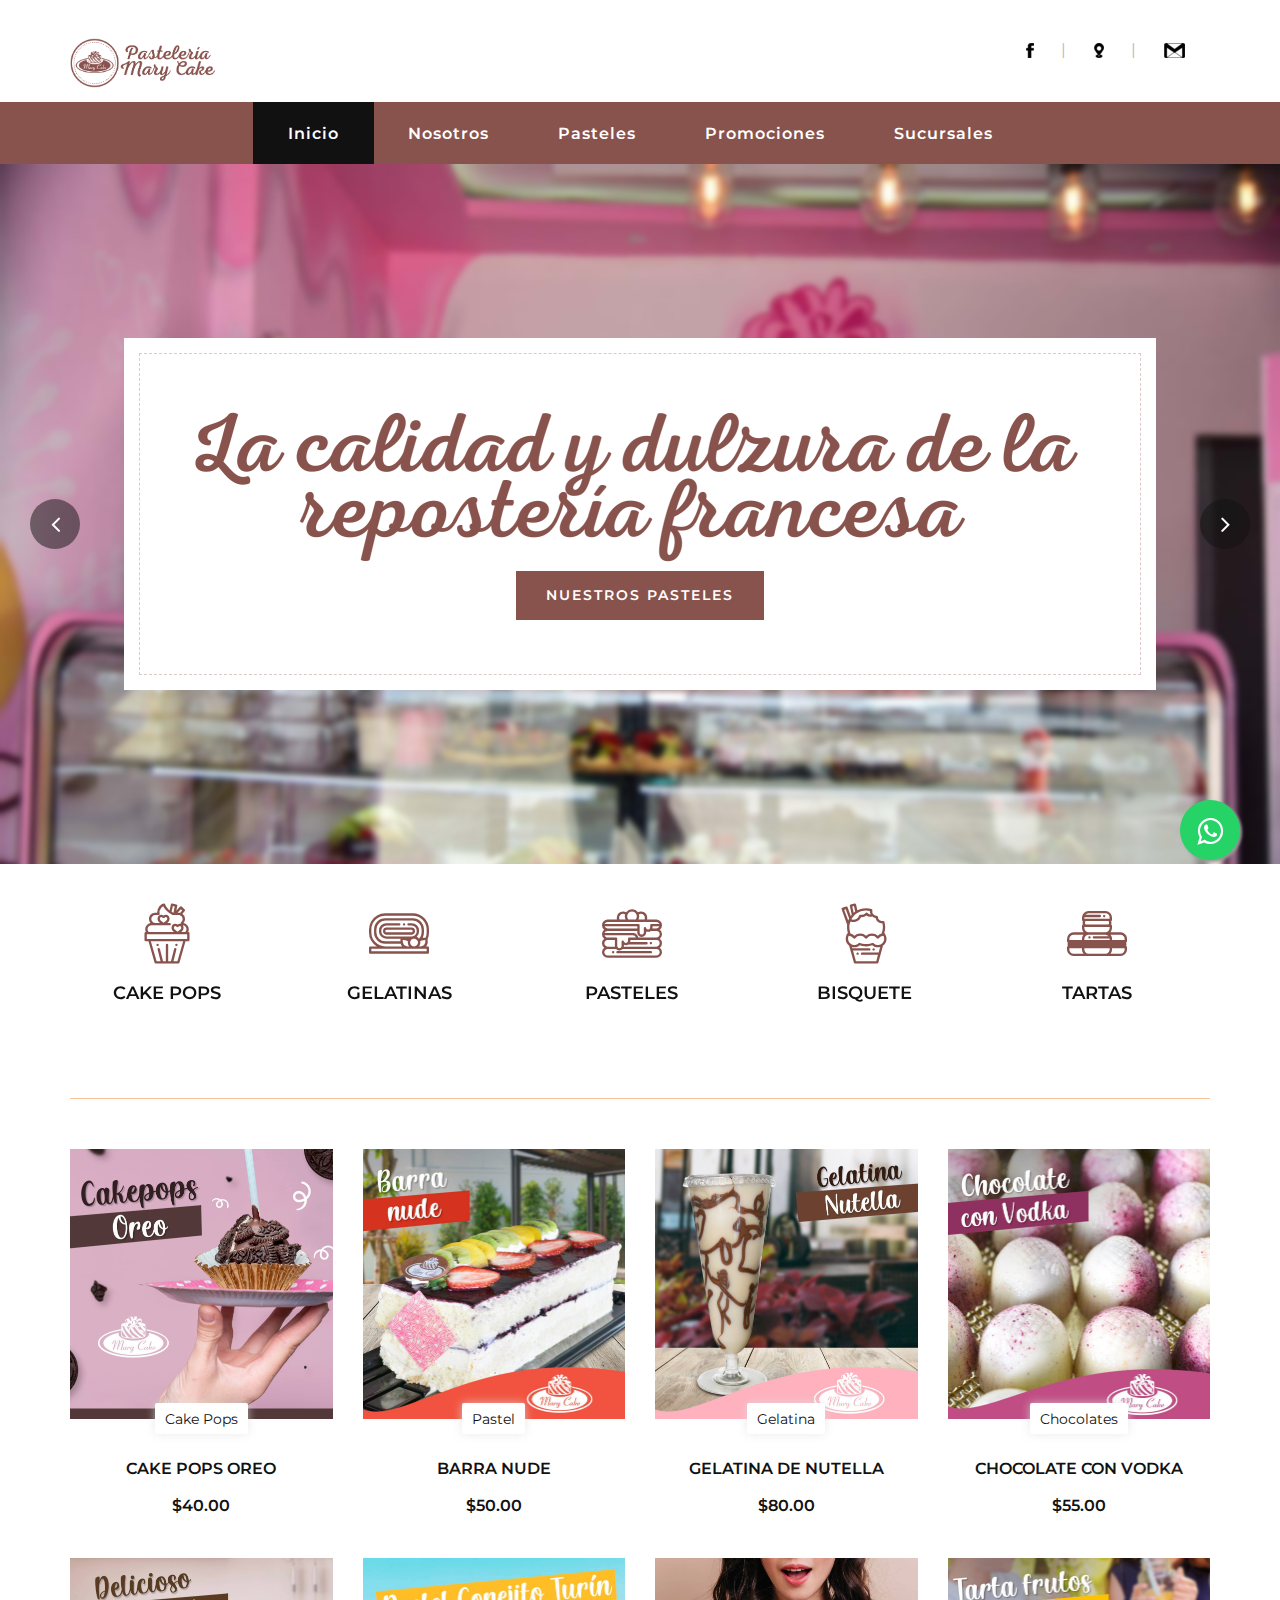
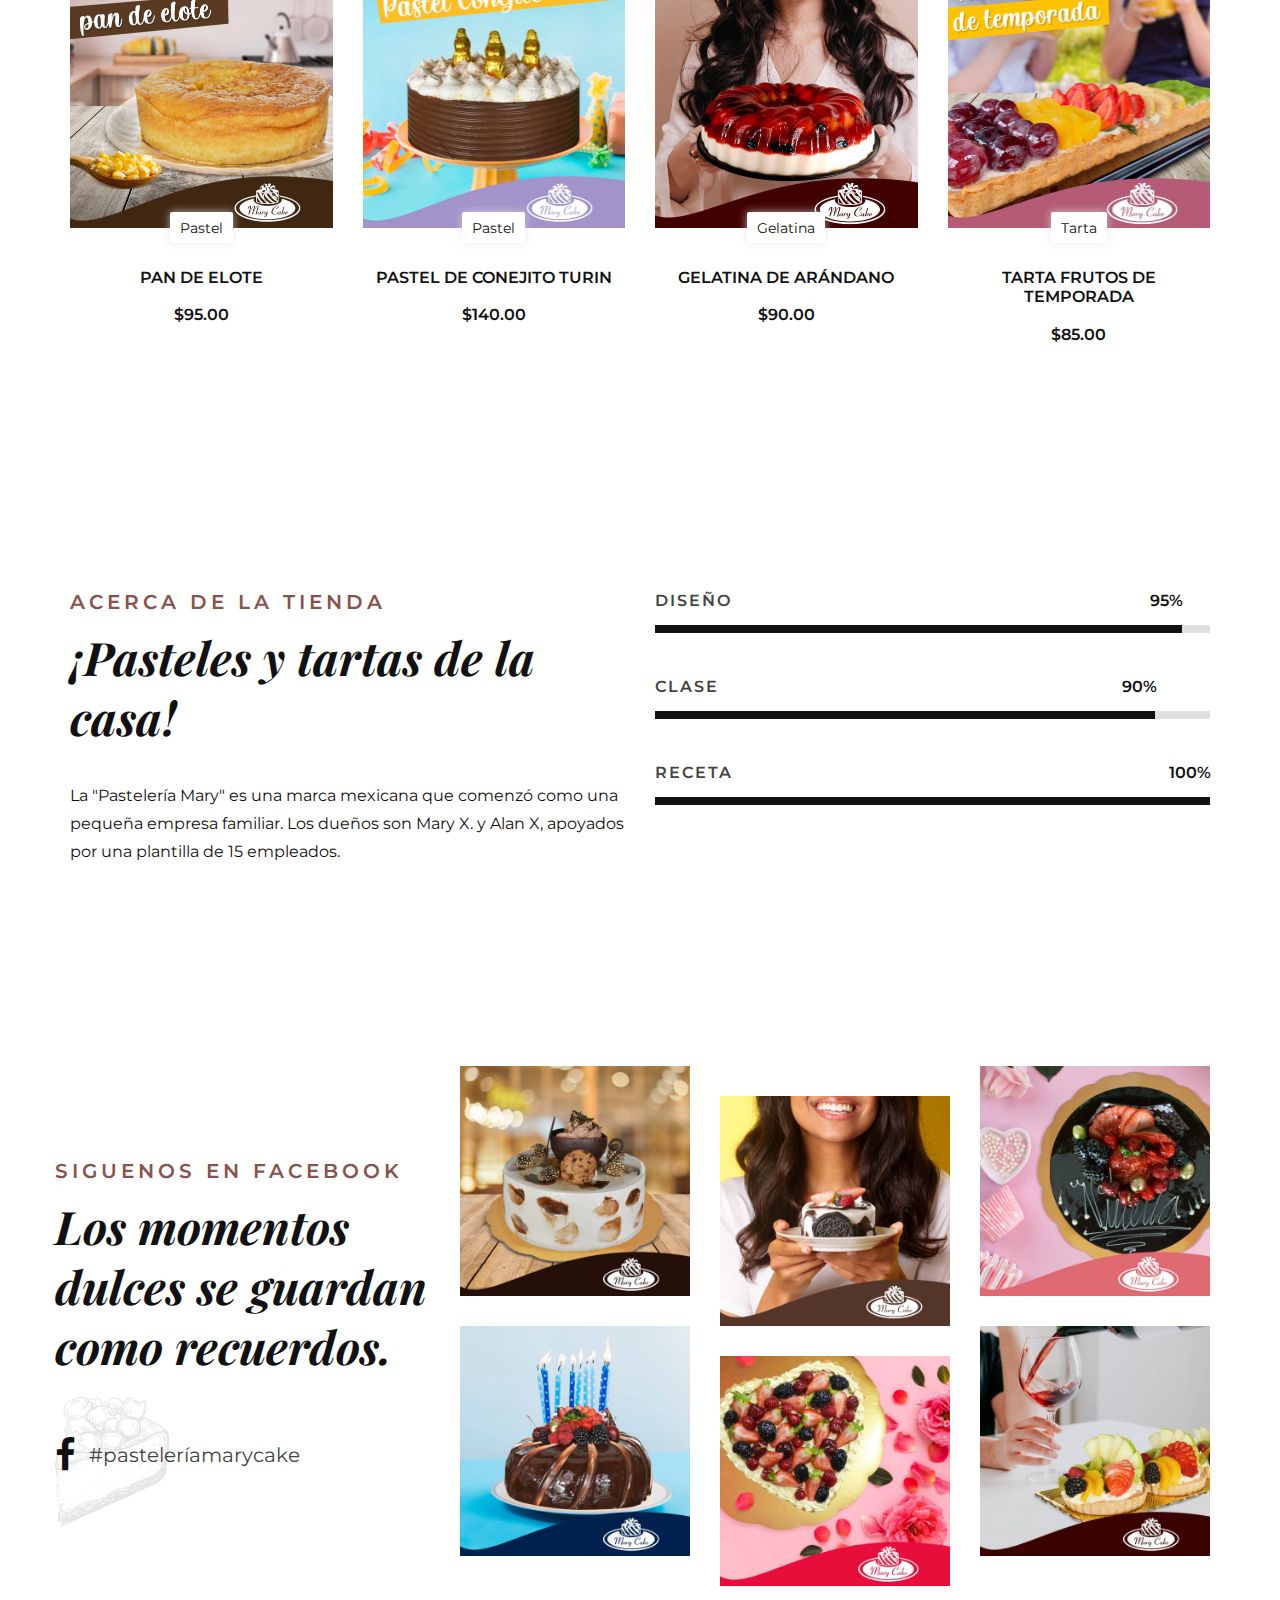
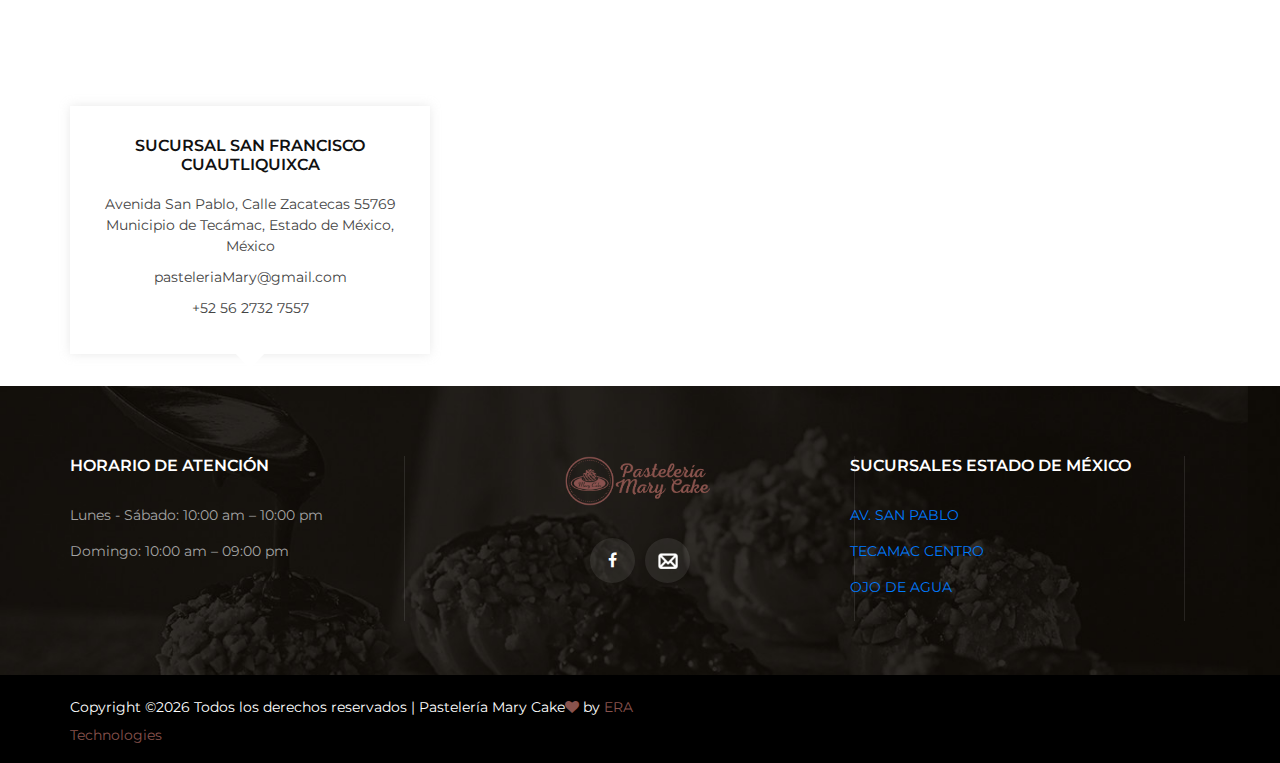
==== commit dd537d15: "Cambios" ====
--- a/cake-main/index.html
+++ b/cake-main/index.html
@@ -7,7 +7,7 @@
     <meta name="keywords" content="Cake, unica, creative, html">
     <meta name="viewport" content="width=device-width, initial-scale=1.0">
     <meta http-equiv="X-UA-Compatible" content="ie=edge">
-    <title>Pastelería Mary Cake | Gourmet Cakes</title>
+    <title>Pastelería Mary Cake</title>
 
     <!-- Google Font -->
     <link href="https://fonts.googleapis.com/css2?family=Playfair+Display:wght@400;500;600;700;800;900&display=swap"
@@ -27,36 +27,44 @@
     <link rel="stylesheet" href="css/slicknav.min.css" type="text/css">
     <link rel="stylesheet" href="css/style.css" type="text/css">
     <link rel="stylesheet" href="css/wastyle.css" type="text/css">
+    <link rel="stylesheet" href="css/styleWA.css" type="text/css">
+
 </head>
 
 <body>
-	  <link rel="stylesheet" href="https://maxcdn.bootstrapcdn.com/font-awesome/4.5.0/css/font-awesome.min.css">
-<a href="https://wa.me/525547899048?text=Me%20interesa%20información%20sobre%20la%20pastelería" class="float" target="_blank">
+
+
+<link rel="stylesheet" href="https://maxcdn.bootstrapcdn.com/font-awesome/4.5.0/css/font-awesome.min.css">
+<a href="http://wa.me/525627327557?text=Me%20interesa%20información%20sobre%20la%20pastelería" class="float" target="_blank">
 <i class="fa fa-whatsapp my-float"></i>
 </a>
+
 
     <!-- Page Preloder -->
     <div id="preloder">
         <div class="loader"></div>
     </div>
 
-    <!-- Offcanvas Menu Begin -->
+    <!-- Encabezado movil inicio -->
     <div class="offcanvas-menu-overlay"></div>
     <div class="offcanvas-menu-wrapper">
         <div class="offcanvas__cart">
             <div class="offcanvas__cart__links">
-                <a href="#" class="search-switch"><img src="img/icon/search.png" alt=""></a>
-                <a href="#"><img src="img/icon/heart.png" alt=""></a>
+                <a href="https://www.facebook.com/MaryCake11"><img src="img/iconos/facebook.png"></a>
+                <a href="./sucursal.html"><img src="img/iconos/ubicacion.png"></a>
+                <a href="mailto:pasteleriaMary@gmail.com"><img src="img/iconos/gmail_2.png"></a>
             </div>
         </div>
         <div class="offcanvas__logo">
-            <a href="./index.html"><img src="img/logo.png" alt=""></a>
+            <a href="./index.html"><img src="img/titulos/logo_nombre_2.png" alt=""></a>
         </div>
         <div id="mobile-menu-wrap"></div>
+        
     </div>
-    <!-- Offcanvas Menu End -->
-
-    <!-- Header Section Begin -->
+    <!-- Encabezado movil final -->
+
+
+    <!-- Encabezado inicio -->
     <header class="header">
         <div class="header__top">
             <div class="container">
@@ -64,36 +72,14 @@
                     <div class="col-lg-12">
                         <div class="header__top__inner">
                             <div class="header__top__left">
-                                <ul>
-                                    <li>USD <span class="arrow_carrot-down"></span>
-                                        <ul>
-                                            <li>EUR</li>
-                                            <li>USD</li>
-                                        </ul>
-                                    </li>
-                                    <li>ENG <span class="arrow_carrot-down"></span>
-                                        <ul>
-                                            <li>Spanish</li>
-                                            <li>ENG</li>
-                                        </ul>
-                                    </li>
-                                    <li><a href="#">Sign in</a> <span class="arrow_carrot-down"></span></li>
-                                </ul>
-                            </div>
-                            <div class="header__logo">
-                                <a href="./index.html"><img src="img/logo.png" alt=""></a>
+                                <a href="./index.html"><img src="img/titulos/logo con nombre.png" height="50" alt=""></a>
                             </div>
                             <div class="header__top__right">
                                 <div class="header__top__right__links">
-                                    <a href="#" class="search-switch"><img src="img/icon/search.png" alt=""></a>
-                                    <a href="#"><img src="img/icon/heart.png" alt=""></a>
+                                    <a href="https://www.facebook.com/MaryCake11"><img src="img/iconos/facebook.png"></a>
+                                    <a href="./sucursal.html"><img src="img/iconos/ubicacion.png"></a>
+                                    <a href="mailto:pasteleriaMary@gmail.com"><img src="img/iconos/gmail_2.png"></a>
                                 </div>
-				<!--
-                                <div class="header__top__right__cart">
-                                    <a href="#"><img src="img/icon/cart.png" alt=""> <span>0</span></a>
-                                    <div class="cart__price">Carrito: <span>$0.00</span></div>
-                                </div>
-				-->
                             </div>
                         </div>
                     </div>
@@ -107,62 +93,202 @@
                     <nav class="header__menu mobile-menu">
                         <ul>
                             <li class="active"><a href="./index.html">Inicio</a></li>
-                            <li><a href="./index.html">Acerca de</a></li>
-                            <li><a href="./index.html">Tienda</a></li>
-                            <li><a href="#">Paginas</a>
-                                <ul class="dropdown">
-                                    <li><a href="./index.html">Detalles de la tienda</a></li>
-				    <!--
-                                    <li><a href="./index.html">Ver carrito</a></li>
-				    -->
-                                    <li><a href="./index.html">Verificar</a></li>
-                                    <li><a href="./index.html">Lista de deseos</a></li>
-                                    <li><a href="./index.html">Class</a></li>
-                                    <li><a href="./index.html">Blog</a></li>
-                                </ul>
-                            </li>
-                            <li><a href="./index.html">Blog</a></li>
-                            <li><a href="./index.html">Contacto</a></li>
+                            <li><a href="./historia.html">Nosotros</a></li>
+                            <li><a href="./pasteles.html">Pasteles</a></li>
+                            <li><a href="./promociones.html">Promociones</a></li>
+                            <li><a href="./sucursal.html">Sucursales</a></li>
                         </ul>
                     </nav>
                 </div>
             </div>
         </div>
     </header>
-    <!-- Header Section End -->
-
-    <!-- Hero Section Begin -->
+    <!-- Encabezado final -->
+
+    <!-- Scroll inicio -->
     <section class="hero">
         <div class="hero__slider owl-carousel">
-            <div class="hero__item set-bg" data-setbg="img/hero/hero-1.jpg">
+            <div class="hero__item set-bg" data-setbg="img/sucursal/sucursal2.png">
                 <div class="container">
                     <div class="row d-flex justify-content-center">
-                        <div class="col-lg-8">
-                            <div class="hero__text">
-                                <h2>Haciendo tu vida mas dulce, un mordizco a la vez!</h2>
-                                <a href="#" class="primary-btn">Nuestros Pasteles</a>
-                            </div>
-                        </div>
-                    </div>
-                </div>
-            </div>
-            <div class="hero__item set-bg" data-setbg="img/hero/hero-1.jpg">
+                        <div class="hero__text">
+                            <div align="center"> <img src="img/titulos/calidad.png"> </div>
+                            <a href="./pasteles.html" class="primary-btn">Nuestros Pasteles</a>
+                        </div>
+                    </div>
+                </div>
+            </div>
+
+            <div class="hero__item set-bg" data-setbg="img/sucursal/sucursal1.png">
                 <div class="container">
                     <div class="row d-flex justify-content-center">
-                        <div class="col-lg-8">
-                            <div class="hero__text">
-                                <h2>Haciendo tu vida mas dulce, un mordizco a la vez!</h2>
-                                <a href="#" class="primary-btn">Nuestros Pasteles</a>
-                            </div>
+                        <div class="hero__text">
+                            <div align="center"> <img src="img/titulos/mordizco.png"> </div>
+                            <a href="./pasteles.html" class="primary-btn">Nuestros Pasteles</a>
                         </div>
                     </div>
                 </div>
             </div>
         </div>
     </section>
-    <!-- Hero Section End -->
-
-    <!-- About Section Begin -->
+    <!-- Scroll final -->
+
+    <!-- Categories Section Begin -->
+    <div class="categories">
+        <div class="container">
+            <div class="row">
+                <div class="categories__slider owl-carousel">
+                    <div class="categories__item">
+                        <div class="categories__item__icon">
+                            <span class="flaticon-029-cupcake-3"></span>
+                            <h5>Cake Pops</h5>
+                        </div>
+                    </div>
+                    <div class="categories__item">
+                        <div class="categories__item__icon">
+                            <span class="flaticon-034-chocolate-roll"></span>
+                            <h5>Gelatinas</h5>
+                        </div>
+                    </div>
+                    <div class="categories__item">
+                        <div class="categories__item__icon">
+                            <span class="flaticon-005-pancake"></span>
+                            <h5>Pasteles</h5>
+                        </div>
+                    </div>
+                    <div class="categories__item">
+                        <div class="categories__item__icon">
+                            <span class="flaticon-030-cupcake-2"></span>
+                            <h5>Bisquete</h5>
+                        </div>
+                    </div>
+                    <div class="categories__item">
+                        <div class="categories__item__icon">
+                            <span class="flaticon-006-macarons"></span>
+                            <h5>Tartas</h5>
+                        </div>
+                    </div>
+                </div>
+            </div>
+        </div>
+    </div>
+    <!-- Categorias final -->
+
+
+    <!-- Productos inicio -->
+    <section class="product spad">
+        <div class="container">
+            <div class="row">
+                <div class="col-lg-3 col-md-6 col-sm-6">
+                    <div class="product__item">
+                        <div class="product__item__pic set-bg" data-setbg="img/pasteles/cake_pops_oreo.jpg">
+                            <div class="product__label">
+                                <span>Cake Pops</span>
+                            </div>
+                        </div>
+                            <div class="product__item__text">
+                            <h6><a href="#">Cake Pops Oreo</a></h6>
+                            <div class="product__item__price">$40.00</div>
+                        </div>
+                    </div>
+                </div>
+                <div class="col-lg-3 col-md-6 col-sm-6">
+                    <div class="product__item">
+                        <div class="product__item__pic set-bg" data-setbg="img/pasteles/barra_nude.jpg">
+                            <div class="product__label">
+                                <span>Pastel</span>
+                            </div>
+                        </div>
+                        <div class="product__item__text">
+                            <h6><a href="#">Barra Nude</a></h6>
+                            <div class="product__item__price">$50.00</div>
+                        </div>
+                    </div>
+                </div>
+                <div class="col-lg-3 col-md-6 col-sm-6">
+                    <div class="product__item">
+                        <div class="product__item__pic set-bg" data-setbg="img/pasteles/gelatina_nutella.jpg">
+                            <div class="product__label">
+                                <span>Gelatina</span>
+                            </div>
+                        </div>
+                        <div class="product__item__text">
+                            <h6><a href="#">Gelatina de Nutella</a></h6>
+                            <div class="product__item__price">$80.00</div>
+                        </div>
+                    </div>
+                </div>
+                <div class="col-lg-3 col-md-6 col-sm-6">
+                    <div class="product__item">
+                        <div class="product__item__pic set-bg" data-setbg="img/pasteles/chocolate_vodka.jpg">
+                            <div class="product__label">
+                                <span>Chocolates</span>
+                            </div>
+                        </div>
+                        <div class="product__item__text">
+                            <h6><a href="#">Chocolate con Vodka</a></h6>
+                            <div class="product__item__price">$55.00</div>
+                        </div>
+                    </div>
+                </div>
+                <div class="col-lg-3 col-md-6 col-sm-6">
+                    <div class="product__item">
+                        <div class="product__item__pic set-bg" data-setbg="img/pasteles/pan_elote.jpg">
+                            <div class="product__label">
+                                <span>Pastel</span>
+                            </div>
+                        </div>
+                        <div class="product__item__text">
+                            <h6><a href="#">Pan de Elote</a></h6>
+                            <div class="product__item__price">$95.00</div>
+                        </div>
+                    </div>
+                </div>
+                <div class="col-lg-3 col-md-6 col-sm-6">
+                    <div class="product__item">
+                        <div class="product__item__pic set-bg" data-setbg="img/pasteles/conejito_turin.jpg">
+                            <div class="product__label">
+                                <span>Pastel</span>
+                            </div>
+                        </div>
+                        <div class="product__item__text">
+                            <h6><a href="#">Pastel de Conejito Turin</a></h6>
+                            <div class="product__item__price">$140.00</div>
+                        </div>
+                    </div>
+                </div>
+                <div class="col-lg-3 col-md-6 col-sm-6">
+                    <div class="product__item">
+                        <div class="product__item__pic set-bg" data-setbg="img/pasteles/gelatina_arandano.jpg">
+                            <div class="product__label">
+                                <span>Gelatina</span>
+                            </div>
+                        </div>
+                        <div class="product__item__text">
+                            <h6><a href="#">Gelatina de Arándano</a></h6>
+                            <div class="product__item__price">$90.00</div>
+                        </div>
+                    </div>
+                </div>
+                <div class="col-lg-3 col-md-6 col-sm-6">
+                    <div class="product__item">
+                        <div class="product__item__pic set-bg" data-setbg="img/pasteles/tarta_frutos_temporada.jpg">
+                            <div class="product__label">
+                                <span>Tarta</span>
+                            </div>
+                        </div>
+                        <div class="product__item__text">
+                            <h6><a href="#">Tarta frutos de temporada</a></h6>
+                            <div class="product__item__price">$85.00</div>
+                        </div>
+                    </div>
+                </div>
+            </div>
+        </div>
+    </section>
+    <!-- Productos Final -->
+
+    <!-- Acerca de Inicio -->
     <section class="about spad">
         <div class="container">
             <div class="row">
@@ -170,11 +296,10 @@
                     <div class="about__text">
                         <div class="section-title">
                             <span>Acerca de la tienda</span>
-                            <h2>Pasteles y tartas de la casa!</h2>
+                            <h2>¡Pasteles y tartas de la casa!</h2>
                         </div>
                         <p>La "Pastelería Mary" es una marca mexicana que comenzó como una pequeña empresa familiar. Los dueños son
-                        Mary X. y Alan X, apoyados por una plantilla de 35 empleados.
-			</p>
+                        Mary X. y Alan X, apoyados por una plantilla de 15 empleados.</p>
                     </div>
                 </div>
                 <div class="col-lg-6 col-md-6">
@@ -205,498 +330,52 @@
             </div>
         </div>
     </section>
-    <!-- About Section End -->
-
-    <!-- Categories Section Begin -->
-    <div class="categories">
-        <div class="container">
-            <div class="row">
-                <div class="categories__slider owl-carousel">
-                    <div class="categories__item">
-                        <div class="categories__item__icon">
-                            <span class="flaticon-029-cupcake-3"></span>
-                            <h5>Cupcake</h5>
-                        </div>
-                    </div>
-                    <div class="categories__item">
-                        <div class="categories__item__icon">
-                            <span class="flaticon-034-chocolate-roll"></span>
-                            <h5>Mantecada</h5>
-                        </div>
-                    </div>
-                    <div class="categories__item">
-                        <div class="categories__item__icon">
-                            <span class="flaticon-005-pancake"></span>
-                            <h5>Terciopelo rojo</h5>
-                        </div>
-                    </div>
-                    <div class="categories__item">
-                        <div class="categories__item__icon">
-                            <span class="flaticon-030-cupcake-2"></span>
-                            <h5>Bisquete</h5>
-                        </div>
-                    </div>
-                    <div class="categories__item">
-                        <div class="categories__item__icon">
-                            <span class="flaticon-006-macarons"></span>
-                            <h5>Dona</h5>
-                        </div>
-                    </div>
-                    <div class="categories__item">
-                        <div class="categories__item__icon">
-                            <span class="flaticon-006-macarons"></span>
-                            <h5>Magdalena</h5>
-                        </div>
-                    </div>
-                </div>
-            </div>
-        </div>
-    </div>
-    <!-- Categories Section End -->
-
-    <!-- Product Section Begin -->
-    <section class="product spad">
-        <div class="container">
-            <div class="row">
-                <div class="col-lg-3 col-md-6 col-sm-6">
-                    <div class="product__item">
-                        <div class="product__item__pic set-bg" data-setbg="img/shop/product-1.jpg">
-                            <div class="product__label">
-                                <span>Cupcake</span>
-                            </div>
-                        </div>
-                        <div class="product__item__text">
-                            <h6><a href="#">Docena de Cupcakes</a></h6>
-                            <div class="product__item__price">$40.00</div>
-                            <div class="cart_add">
-                                <a href="#">Añadir al carrito</a>
-                            </div>
-                        </div>
-                    </div>
-                </div>
-                <div class="col-lg-3 col-md-6 col-sm-6">
-                    <div class="product__item">
-                        <div class="product__item__pic set-bg" data-setbg="img/shop/product-2.jpg">
-                            <div class="product__label">
-                                <span>Cupcake</span>
-                            </div>
-                        </div>
-                        <div class="product__item__text">
-                            <h6><a href="#">Cookies and Cream</a></h6>
-                            <div class="product__item__price">$50.00</div>
-                            <div class="cart_add">
-                                <a href="#">Añadir al carrito</a>
-                            </div>
-                        </div>
-                    </div>
-                </div>
-                <div class="col-lg-3 col-md-6 col-sm-6">
-                    <div class="product__item">
-                        <div class="product__item__pic set-bg" data-setbg="img/shop/product-3.jpg">
-                            <div class="product__label">
-                                <span>Cupcake</span>
-                            </div>
-                        </div>
-                        <div class="product__item__text">
-                            <h6><a href="#">Libre de Gluten</a></h6>
-                            <div class="product__item__price">$80.00</div>
-                            <div class="cart_add">
-                                <a href="#">Añadir al carrito</a>
-                            </div>
-                        </div>
-                    </div>
-                </div>
-                <div class="col-lg-3 col-md-6 col-sm-6">
-                    <div class="product__item">
-                        <div class="product__item__pic set-bg" data-setbg="img/shop/product-4.jpg">
-                            <div class="product__label">
-                                <span>Cupcake</span>
-                            </div>
-                        </div>
-                        <div class="product__item__text">
-                            <h6><a href="#">Galleta</a></h6>
-                            <div class="product__item__price">$55.00</div>
-                            <div class="cart_add">
-                                <a href="#">Añadir al carrito</a>
-                            </div>
-                        </div>
-                    </div>
-                </div>
-                <div class="col-lg-3 col-md-6 col-sm-6">
-                    <div class="product__item">
-                        <div class="product__item__pic set-bg" data-setbg="img/shop/product-5.jpg">
-                            <div class="product__label">
-                                <span>Cupcake</span>
-                            </div>
-                        </div>
-                        <div class="product__item__text">
-                            <h6><a href="#">Caramelo de Vainilla</a></h6>
-                            <div class="product__item__price">$95.00</div>
-                            <div class="cart_add">
-                                <a href="#">Añadir al carrito</a>
-                            </div>
-                        </div>
-                    </div>
-                </div>
-                <div class="col-lg-3 col-md-6 col-sm-6">
-                    <div class="product__item">
-                        <div class="product__item__pic set-bg" data-setbg="img/shop/product-6.jpg">
-                            <div class="product__label">
-                                <span>Cupcake</span>
-                            </div>
-                        </div>
-                        <div class="product__item__text">
-                            <h6><a href="#">Chocolate</a></h6>
-                            <div class="product__item__price">$140.00</div>
-                            <div class="cart_add">
-                                <a href="#">Añadir al carrito</a>
-                            </div>
-                        </div>
-                    </div>
-                </div>
-                <div class="col-lg-3 col-md-6 col-sm-6">
-                    <div class="product__item">
-                        <div class="product__item__pic set-bg" data-setbg="img/shop/product-7.jpg">
-                            <div class="product__label">
-                                <span>Cupcake</span>
-                            </div>
-                        </div>
-                        <div class="product__item__text">
-                            <h6><a href="#">Dulce De Leche</a></h6>
-                            <div class="product__item__price">$90.00</div>
-                            <div class="cart_add">
-                                <a href="#">Añadir al carrito</a>
-                            </div>
-                        </div>
-                    </div>
-                </div>
-                <div class="col-lg-3 col-md-6 col-sm-6">
-                    <div class="product__item">
-                        <div class="product__item__pic set-bg" data-setbg="img/shop/product-8.jpg">
-                            <div class="product__label">
-                                <span>Cupcake</span>
-                            </div>
-                        </div>
-                        <div class="product__item__text">
-                            <h6><a href="#">Mississippi Mud</a></h6>
-                            <div class="product__item__price">$85.00</div>
-                            <div class="cart_add">
-                                <a href="#">Añadir al carrito</a>
-                            </div>
-                        </div>
-                    </div>
-                </div>
-            </div>
-        </div>
-    </section>
-    <!-- Product Section End -->
-
-    <!-- Class Section Begin -->
-    <section class="class spad">
-        <div class="container">
-            <div class="row">
-                <div class="col-lg-6">
-                    <div class="class__form">
-                        <div class="section-title">
-                            <span>Pasteles con clase</span>
-                            <h2>Hecho con tus <br />propias manos</h2>
-                        </div>
-                        <form action="#">
-                            <input type="text" placeholder="Nombre">
-                            <input type="text" placeholder="Número">
-                            <input type="text" placeholder="Detalles">
-                            <button type="submit" class="site-btn" >Contactar</button>
-                        </form>
-                    </div>
-                </div>
-            </div>
-            <div class="class__video set-bg" data-setbg="img/class-video.jpg">
-                <a href="https://www.youtube.com/watch?v=8PJ3_p7VqHw&list=RD8PJ3_p7VqHw&start_radio=1"
-                class="play-btn video-popup"><i class="fa fa-play"></i></a>
-            </div>
-        </div>
-    </section>
-    <!-- Class Section End -->
-
-    <!-- Team Section Begin -->
-    <section class="team spad">
-        <div class="container">
-            <div class="row">
-                <div class="col-lg-7 col-md-7 col-sm-7">
-                    <div class="section-title">
-                        <span>Nuestro Equipo</span>
-                        <h2>Dulces Panaderos </h2>
-                    </div>
-                </div>
-                <div class="col-lg-5 col-md-5 col-sm-5">
-                    <div class="team__btn">
-                        <a href="#" class="primary-btn">Siguenos</a>
-                    </div>
-                </div>
-            </div>
-            <div class="row">
-                <div class="col-lg-3 col-md-6 col-sm-6">
-                    <div class="team__item set-bg" data-setbg="img/team/team-1.jpg">
-                        <div class="team__item__text">
-                            <h6>Erick Rojas</h6>
-                            <span>Decorador</span>
-                            <div class="team__item__social">
-                                <a href="#"><i class="fa fa-facebook"></i></a>
-                                <a href="#"><i class="fa fa-twitter"></i></a>
-                                <a href="#"><i class="fa fa-instagram"></i></a>
-                                <a href="#"><i class="fa fa-youtube-play"></i></a>
-                            </div>
-                        </div>
-                    </div>
-                </div>
-                <div class="col-lg-3 col-md-6 col-sm-6">
-                    <div class="team__item set-bg" data-setbg="img/team/team-2.jpg">
-                        <div class="team__item__text">
-                            <h6>Erick Marley</h6>
-                            <span>Horneador</span>
-                            <div class="team__item__social">
-                                <a href="#"><i class="fa fa-facebook"></i></a>
-                                <a href="#"><i class="fa fa-twitter"></i></a>
-                                <a href="#"><i class="fa fa-instagram"></i></a>
-                                <a href="#"><i class="fa fa-youtube-play"></i></a>
-                            </div>
-                        </div>
-                    </div>
-                </div>
-                <div class="col-lg-3 col-md-6 col-sm-6">
-                    <div class="team__item set-bg" data-setbg="img/team/team-3.jpg">
-                        <div class="team__item__text">
-                            <h6>Erick Acevedo</h6>
-                            <span>Pastelero</span>
-                            <div class="team__item__social">
-                                <a href="#"><i class="fa fa-facebook"></i></a>
-                                <a href="#"><i class="fa fa-twitter"></i></a>
-                                <a href="#"><i class="fa fa-instagram"></i></a>
-                                <a href="#"><i class="fa fa-youtube-play"></i></a>
-                            </div>
-                        </div>
-                    </div>
-                </div>
-                <div class="col-lg-3 col-md-6 col-sm-6">
-                    <div class="team__item set-bg" data-setbg="img/team/team-4.jpg">
-                        <div class="team__item__text">
-                            <h6>Erick Mota</h6>
-                            <span>Decorador</span>
-                            <div class="team__item__social">
-                                <a href="#"><i class="fa fa-facebook"></i></a>
-                                <a href="#"><i class="fa fa-twitter"></i></a>
-                                <a href="#"><i class="fa fa-instagram"></i></a>
-                                <a href="#"><i class="fa fa-youtube-play"></i></a>
-                            </div>
-                        </div>
-                    </div>
-                </div>
-            </div>
-        </div>
-    </section>
-    <!-- Team Section End -->
-
-    <!-- Testimonial Section Begin -->
-    <section class="testimonial spad">
-        <div class="container">
-            <div class="row">
-                <div class="col-lg-12 text-center">
-                    <div class="section-title">
-                        <span>Reseñas</span>
-                        <h2>Nuestros clientes dicen</h2>
-                    </div>
-                </div>
-            </div>
-            <div class="row">
-                <div class="testimonial__slider owl-carousel">
-                    <div class="col-lg-6">
-                        <div class="testimonial__item">
-                            <div class="testimonial__author">
-                                <div class="testimonial__author__pic">
-                                    <img src="img/testimonial/ta-1.jpg" alt="">
-                                </div>
-                                <div class="testimonial__author__text">
-                                    <h5>Luis Romo</h5>
-                                    <span>CDMX</span>
-                                </div>
-                            </div>
-                            <div class="rating">
-                                <span class="icon_star"></span>
-                                <span class="icon_star"></span>
-                                <span class="icon_star"></span>
-                                <span class="icon_star"></span>
-                                <span class="icon_star-half_alt"></span>
-                            </div>
-                            <p>Este lugar es una explosión de colores y sabores dulces; aquí encuentras infinidad de pasteles, todo con excelente presentación y muy buen sabor a precios muy buenos.
-			    </p>
-                        </div>
-                    </div>
-                    <div class="col-lg-6">
-                        <div class="testimonial__item">
-                            <div class="testimonial__author">
-                                <div class="testimonial__author__pic">
-                                    <img src="img/testimonial/ta-2.jpg" alt="">
-                                </div>
-                                <div class="testimonial__author__text">
-                                    <h5>Jorge Ruiz</h5>
-                                    <span>Edo. México</span>
-                                </div>
-                            </div>
-                            <div class="rating">
-                                <span class="icon_star"></span>
-                                <span class="icon_star"></span>
-                                <span class="icon_star"></span>
-                                <span class="icon_star"></span>
-                                <span class="icon_star-half_alt"></span>
-                            </div>
-                            <p>Este lugar es una explosión de colores y sabores dulces; aquí encuentras infinidad de pasteles, todo con excelente presentación y muy buen sabor a precios muy buenos.
-			    </p>
-                        </div>
-                    </div>
-                    <div class="col-lg-6">
-                        <div class="testimonial__item">
-                            <div class="testimonial__author">
-                                <div class="testimonial__author__pic">
-                                    <img src="img/testimonial/ta-1.jpg" alt="">
-                                </div>
-                                <div class="testimonial__author__text">
-                                    <h5>Luis Romo</h5>
-                                    <span>CDMX</span>
-                                </div>
-                            </div>
-                            <div class="rating">
-                                <span class="icon_star"></span>
-                                <span class="icon_star"></span>
-                                <span class="icon_star"></span>
-                                <span class="icon_star"></span>
-                                <span class="icon_star-half_alt"></span>
-                            </div>
-                            <p>Este lugar es una explosión de colores y sabores dulces; aquí encuentras infinidad de pasteles, todo con excelente presentación y muy buen sabor a precios muy buenos.
-                            </p>
-                        </div>
-                    </div>
-                    <div class="col-lg-6">
-                        <div class="testimonial__item">
-                            <div class="testimonial__author">
-                                <div class="testimonial__author__pic">
-                                    <img src="img/testimonial/ta-2.jpg" alt="">
-                                </div>
-                                <div class="testimonial__author__text">
-                                    <h5>Jorge Ruiz</h5>
-                                    <span>Edo. México</span>
-                                </div>
-                            </div>
-                            <div class="rating">
-                                <span class="icon_star"></span>
-                                <span class="icon_star"></span>
-                                <span class="icon_star"></span>
-                                <span class="icon_star"></span>
-                                <span class="icon_star-half_alt"></span>
-                            </div>
-                            <p>Este lugar es una explosión de colores y sabores dulces; aquí encuentras infinidad de pasteles, todo con excelente presentación y muy buen sabor a precios muy buenos.
-                            </p>
-                        </div>
-                    </div>
-                    <div class="col-lg-6">
-                        <div class="testimonial__item">
-                            <div class="testimonial__author">
-                                <div class="testimonial__author__pic">
-                                    <img src="img/testimonial/ta-1.jpg" alt="">
-                                </div>
-                                <div class="testimonial__author__text">
-                                    <h5>Luis Romo</h5>
-                                    <span>CDMX</span>
-                                </div>
-                            </div>
-                            <div class="rating">
-                                <span class="icon_star"></span>
-                                <span class="icon_star"></span>
-                                <span class="icon_star"></span>
-                                <span class="icon_star"></span>
-                                <span class="icon_star-half_alt"></span>
-                            </div>
-                            <p>Este lugar es una explosión de colores y sabores dulces; aquí encuentras infinidad de pasteles, todo con excelente presentación y muy buen sabor a precios muy buenos.
-                            </p>
-                        </div>
-                    </div>
-                    <div class="col-lg-6">
-                        <div class="testimonial__item">
-                            <div class="testimonial__author">
-                                <div class="testimonial__author__pic">
-                                    <img src="img/testimonial/ta-2.jpg" alt="">
-                                </div>
-                                <div class="testimonial__author__text">
-                                    <h5>Jorge Ruiz</h5>
-                                    <span>Edo. México</span>
-                                </div>
-                            </div>
-                            <div class="rating">
-                                <span class="icon_star"></span>
-                                <span class="icon_star"></span>
-                                <span class="icon_star"></span>
-                                <span class="icon_star"></span>
-                                <span class="icon_star-half_alt"></span>
-                            </div>
-                            <p>Este lugar es una explosión de colores y sabores dulces; aquí encuentras infinidad de pasteles, todo con excelente presentación y muy buen sabor a precios muy buenos.
-                            </p>
-                        </div>
-                    </div>
-
-
-
-
-
-
-
-                </div>
-            </div>
-        </div>
-    </section>
-    <!-- Testimonial Section End -->
-
-    <!-- Instagram Section Begin -->
+    <!-- Acerca de final -->
+
+
+    <!-- Facebook inicio -->
     <section class="instagram spad">
         <div class="container">
             <div class="row">
                 <div class="col-lg-4 p-0">
                     <div class="instagram__text">
                         <div class="section-title">
-                            <span>Siguenos en instagram</span>
+                            <span>Siguenos en facebook</span>
                             <h2>Los momentos dulces se guardan como recuerdos.</h2>
                         </div>
-                        <h5><i class="fa fa-instagram"></i> @sweetcake</h5>
+                        <h5><i class="fa fa-facebook"></i> #pasteleríamarycake</h5>
                     </div>
                 </div>
                 <div class="col-lg-8">
                     <div class="row">
                         <div class="col-lg-4 col-md-4 col-sm-4 col-6">
                             <div class="instagram__pic">
-                                <img src="img/instagram/instagram-1.jpg" alt="">
+                                <img src="img/pasteles/capuchino.jpg" alt="">
                             </div>
                         </div>
                         <div class="col-lg-4 col-md-4 col-sm-4 col-6">
                             <div class="instagram__pic middle__pic">
-                                <img src="img/instagram/instagram-2.jpg" alt="">
+                                <img src="img/pasteles/mini.jpg" alt="">
                             </div>
                         </div>
                         <div class="col-lg-4 col-md-4 col-sm-4 col-6">
                             <div class="instagram__pic">
-                                <img src="img/instagram/instagram-3.jpg" alt="">
+                                <img src="img/pasteles/nutella.jpg" alt="">
                             </div>
                         </div>
                         <div class="col-lg-4 col-md-4 col-sm-4 col-6">
                             <div class="instagram__pic">
-                                <img src="img/instagram/instagram-4.jpg" alt="">
+                                <img src="img/pasteles/pastel chocolate.jpg" alt="">
                             </div>
                         </div>
                         <div class="col-lg-4 col-md-4 col-sm-4 col-6">
                             <div class="instagram__pic middle__pic">
-                                <img src="img/instagram/instagram-5.jpg" alt="">
+                                <img src="img/pasteles/tarta corazon.jpg" alt="">
                             </div>
                         </div>
                         <div class="col-lg-4 col-md-4 col-sm-4 col-6">
                             <div class="instagram__pic">
-                                <img src="img/instagram/instagram-3.jpg" alt="">
+                                <img src="img/pasteles/tartas.jpg" alt="">
                             </div>
                         </div>
                     </div>
@@ -704,37 +383,31 @@
             </div>
         </div>
     </section>
-    <!-- Instagram Section End -->
-
-    <!-- Map Begin -->
+    <!-- Facebook final -->
+
+    <!-- Mapa inicio -->
     <div class="map">
         <div class="container">
             <div class="row">
                 <div class="col-lg-4 col-md-7">
                     <div class="map__inner">
-                        <h6>CDMX</h6>
+                        <h6>SUCURSAL SAN FRANCISCO CUAUTLIQUIXCA</h6>
                         <ul>
-                            <li>Lindavista 1054, Gustavo A. Madero</li>
+                            <li>Avenida San Pablo, Calle Zacatecas 55769 Municipio de Tecámac, Estado de México, México</li>
                             <li>pasteleriaMary@gmail.com</li>
-                            <li>+52 55 1632 5141</li>
+                            <li>+52 56 2732 7557</li>
                         </ul>
                     </div>
                 </div>
             </div>
         </div>
         <div class="map__iframe">
-
-<!--
-		<div class="mapouter"><div class="gmap_canvas"><iframe width="600" height="500" id="gmap_canvas" src="https://maps.google.com/maps?q=lindavista&t=&z=13&ie=UTF8&iwloc=&output=embed" frameborder="0" scrolling="no" marginheight="0" marginwidth="0"></iframe><a href="https://123movies-to.org"></a><br><style>.mapouter{position:relative;text-align:right;height:500px;width:600px;}</style><a href="https://www.embedgooglemap.net">google html code</a><style>.gmap_canvas {overflow:hidden;background:none!important;height:500px;width:600px;}</style></div></div>
-				-->
-
-
-            <iframe src="https://www.google.com/maps/embed?pb=!1m14!1m12!1m3!1d10784.188505644011!2d19.053119335158936!3d47.48899529453826!2m3!1f0!2f0!3f0!3m2!1i1024!2i768!4f13.1!5e0!3m2!1sen!2sbd!4v1543907528304" height="300" style="border:0;" allowfullscreen="" aria-hidden="false" tabindex="0"></iframe>
+            <iframe src="https://www.google.com/maps/embed?pb=!1m18!1m12!1m3!1d17870.040464574442!2d-98.98848338567173!3d19.682235734002614!2m3!1f0!2f0!3f0!3m2!1i1024!2i768!4f13.1!3m3!1m2!1s0x85d1ed0e781da575%3A0xa67c17c0091aa8f0!2sPasteler%C3%ADa%20%26%20Reposteria%20Mary%20Cake!5e0!3m2!1ses-419!2smx!4v1641984648074!5m2!1ses-419!2smx" width="700" height="350" style="border:0;" allowfullscreen="" loading="lazy"> </iframe>
         </div>
     </div>
-    <!-- Map End -->
-
-    <!-- Footer Section Begin -->
+    <!-- Mapa Final -->
+
+    <!-- Pie de pagina Inicio -->
     <footer class="footer set-bg" data-setbg="img/footer-bg.jpg">
         <div class="container">
             <div class="row">
@@ -742,75 +415,50 @@
                     <div class="footer__widget">
                         <h6>Horario de Atención</h6>
                         <ul>
-                            <li>Lunes - Domingo: 08:00 am – 08:30 pm</li>
-                            <li>Sabado: 10:00 am – 16:30 pm</li>
-                            <li>Domingo: 10:00 am – 16:30 pm</li>
+                            <li>Lunes - Sábado: 10:00 am – 10:00 pm</li>
+                            <li>Domingo: 10:00 am – 09:00 pm</li>
                         </ul>
                     </div>
                 </div>
                 <div class="col-lg-4 col-md-6 col-sm-6">
                     <div class="footer__about">
                         <div class="footer__logo">
-                            <a href="#"><img src="img/footer-logo.png" alt=""></a>
-                        </div>
-			<!--
-                        <p>Lorem ipsum dolor amet, consectetur adipiscing elit, sed do eiusmod tempor incididunt ut
-                        labore dolore magna aliqua.</p>
-			-->
+                            <a href="#"><img src="img/titulos/logo con nombre.png" height="50" alt="">
+                            <img src="img/nombre_2.png" alt=""></a>
+                        </div>
                         <div class="footer__social">
-                            <a href="#"><i class="fa fa-facebook"></i></a>
-                            <a href="#"><i class="fa fa-twitter"></i></a>
-                            <a href="#"><i class="fa fa-instagram"></i></a>
-                            <a href="#"><i class="fa fa-youtube-play"></i></a>
+                            <a href="https://www.facebook.com/MaryCake11"><i class="fa fa-facebook"></i></a>
+                            <a href="mailto:pasteleriaMary@gmail.com"><img src="img/iconos/gmail.png" alt=""></a>
                         </div>
                     </div>
                 </div>
                 <div class="col-lg-4 col-md-6 col-sm-6">
-                    <div class="footer__newslatter">
-                        <h6>Subscribete</h6>
-                        <p>Recibe las ultimas ofertas y actualizaciones.</p>
-                        <form action="#">
-                            <input type="text" placeholder="Email">
-                            <button type="submit"><i class="fa fa-send-o"></i></button>
-                        </form>
-                    </div>
-                </div>
-            </div>
-        </div>
+                    <div class="footer__widget">
+                        <h6>SUCURSALES ESTADO DE MÉXICO</h6>
+                        <ul>
+                            <li><a href="https://goo.gl/maps/JAAwYww48XB2UpJFA">AV. SAN PABLO</a></li>
+                            <li><a href="https://goo.gl/maps/s6ETLAehQ9JfR9baA">TECAMAC CENTRO</a></li>
+                            <li><a href="https://goo.gl/maps/XE8TePWQX8m5meor8">OJO DE AGUA</a></li>
+                        </ul>
+                    </div>
+                </div>
+            </div>
+        </div>
+
         <div class="copyright">
             <div class="container">
                 <div class="row">
                     <div class="col-lg-7">
-                        <p class="copyright__text text-white"><!-- Link back to Colorlib can't be removed. Template is licensed under CC BY 3.0. -->
-                          Copyright &copy;<script>document.write(new Date().getFullYear());</script> Todos los derechos reservados | Pastelería Mary Cake<i class="fa fa-heart" aria-hidden="true"></i> by <a  target="_blank">ERA Technologies</a>
-                          <!-- Link back to Colorlib can't be removed. Template is licensed under CC BY 3.0. -->
-                      </p>
-                  </div>
-                  <div class="col-lg-5">
-                    <div class="copyright__widget">
-                        <ul>
-                            <li><a href="#">Política de privacidad</a></li>
-                            <li><a href="#">Terminos y condiciones</a></li>
-                            <li><a href="#">Mapa del Sitio</a></li>
-                        </ul>
-                    </div>
-                </div>
-            </div>
-        </div>
-    </div>
-</footer>
-<!-- Footer Section End -->
-
-<!-- Search Begin -->
-<div class="search-model">
-    <div class="h-100 d-flex align-items-center justify-content-center">
-        <div class="search-close-switch">+</div>
-        <form class="search-model-form">
-            <input type="text" id="search-input" placeholder="Buscar.....">
-        </form>
-    </div>
-</div>
-<!-- Search End -->
+                        <p class="copyright__text text-white">
+                            Copyright &copy;<script>document.write(new Date().getFullYear());</script> Todos los derechos reservados | Pastelería Mary Cake<i class="fa fa-heart" aria-hidden="true"></i> by <a  target="_blank">ERA Technologies</a>
+                        </p>
+                    </div>
+                </div>
+            </div>
+        </div>
+    </footer>
+    <!-- Pie de paginal final -->
+
 
 <!-- Js Plugins -->
 <script src="js/jquery-3.3.1.min.js"></script>
--- a/cake-main/css/style.css
+++ b/cake-main/css/style.css
@@ -1,32 +1,3 @@
-/******************************************************************
-  Theme Name: Cake
-  Description: Cake e-commerce tamplate
-  Author: Colorib
-  Author URI: https://www.colorib.com//
-  Version: 1.0
-  Created: Colorib
-******************************************************************/
-/*------------------------------------------------------------------
-[Table of contents]
-
-1.  Template default CSS
-	1.1	Variables
-	1.2	Mixins
-	1.3	Flexbox
-	1.4	Reset
-2.  Helper Css
-3.  Header Section
-4.  Hero Section
-5.  Banner Section
-6.  Product Section
-7.  Intagram Section
-8.  Latest Section
-9.  Contact
-10.  Footer Style
--------------------------------------------------------------------*/
-/*----------------------------------------*/
-/* Template default CSS
-/*----------------------------------------*/
 html,
 body {
   height: 100%;
@@ -110,7 +81,7 @@
   margin-bottom: 35px;
 }
 .section-title span {
-  color: #f08632;
+  color: #89534D;
   font-size: 20px;
   font-weight: 600;
   text-transform: uppercase;
@@ -159,7 +130,7 @@
   text-transform: uppercase;
   padding: 14px 30px;
   color: #ffffff;
-  background: #f08632;
+  background: #89534D;
   letter-spacing: 2px;
 }
 
@@ -203,7 +174,7 @@
   0% {
     -webkit-transform: rotate(0deg);
     transform: rotate(0deg);
-    border: 4px solid #f44336;
+    border: 4px solid #89534D;
     border-left-color: transparent;
   }
   50% {
@@ -215,14 +186,14 @@
   100% {
     -webkit-transform: rotate(360deg);
     transform: rotate(360deg);
-    border: 4px solid #f44336;
+    border: 4px solid #89534D;
     border-left-color: transparent;
   }
 }
 @-webkit-keyframes loader {
   0% {
     -webkit-transform: rotate(0deg);
-    border: 4px solid #f44336;
+    border: 4px solid #89534D;
     border-left-color: transparent;
   }
   50% {
@@ -232,7 +203,7 @@
   }
   100% {
     -webkit-transform: rotate(360deg);
-    border: 4px solid #f44336;
+    border: 4px solid #89534D;
     border-left-color: transparent;
   }
 }
@@ -308,7 +279,7 @@
   Header
 -----------------------*/
 .header {
-  background: #f08632;
+  background: #89534D;
 }
 
 .header__top {
@@ -547,7 +518,7 @@
   top: 15px;
   height: calc(100% - 30px);
   width: calc(100% - 30px);
-  border: 1px dashed #f08632;
+  border: 1px dashed #89534D;
   content: "";
   opacity: 0.3;
 }
@@ -642,8 +613,8 @@
   bottom: -48px;
   width: 15px;
   height: 15px;
-  border: 1px solid #f08632;
-  border-color: transparent #f08632 #f08632 transparent;
+  border: 1px solid #89534D;
+  border-color: transparent #89534D #89534D transparent;
   content: "";
   -webkit-transform: rotate(-135deg);
       -ms-transform: rotate(-135deg);
@@ -654,7 +625,7 @@
   transition: all, 0.3s;
 }
 .categories__item:hover {
-  background: #f08632;
+  background: #89534D;
 }
 .categories__item:hover:after {
   opacity: 1;
@@ -667,7 +638,7 @@
 }
 
 .categories__item__icon span {
-  color: #f08632;
+  color: #89534D;
   -webkit-transition: all, 0.2s;
   -o-transition: all, 0.2s;
   transition: all, 0.2s;
@@ -769,7 +740,7 @@
   display: inline-block;
   width: 70px;
   height: 70px;
-  background: #f08632;
+  background: #89534D;
   font-size: 24px;
   color: #ffffff;
   line-height: 70px;
@@ -1109,7 +1080,7 @@
   font-size: 16px;
   font-weight: 600;
   display: inline-block;
-  border-bottom: 2px solid #f08632;
+  border-bottom: 2px solid #89534D;
   padding-bottom: 4px;
 }
 
@@ -1232,7 +1203,7 @@
 }
 .footer__newslatter form button {
   font-size: 20px;
-  color: #f08632;
+  color: #89534D;
   background: transparent;
   border: none;
   position: absolute;
@@ -1254,10 +1225,10 @@
   color: #888888;
 }
 .copyright__text i {
-  color: #f08632;
+  color: #89534D;
 }
 .copyright__text a {
-  color: #f08632;
+  color: #89534D;
 }
 
 .copyright__widget {
@@ -1383,7 +1354,7 @@
   display: inline-block;
   width: 70px;
   height: 70px;
-  background: #f08632;
+  background: #89534D;
   font-size: 24px;
   color: #ffffff;
   line-height: 70px;
@@ -1673,7 +1644,7 @@
   font-size: 20px;
   border: 1px solid #e1e1e1;
   display: inline-block;
-  color: #f08632;
+  color: #89534D;
   padding: 14px;
   line-height: 16px;
 }
@@ -1933,7 +1904,7 @@
 }
 .cart__total ul li span {
   font-weight: 600;
-  color: #e26b0c;
+  color: #89534D;
   float: right;
 }
 .cart__total .primary-btn {
@@ -1957,7 +1928,7 @@
   margin-bottom: 50px;
 }
 .coupon__code span {
-  color: #f08632;
+  color: #89534D;
 }
 .coupon__code a {
   color: #444444;
@@ -1981,7 +1952,7 @@
   margin-bottom: 12px;
 }
 .checkout__input p span {
-  color: #f08632;
+  color: #89534D;
 }
 .checkout__input input {
   height: 50px;
@@ -2023,7 +1994,7 @@
   visibility: hidden;
 }
 .checkout__input__checkbox label input:checked ~ .checkmark {
-  border-color: #f08632;
+  border-color: #89534D;
 }
 .checkout__input__checkbox label input:checked ~ .checkmark:after {
   opacity: 1;
@@ -2044,7 +2015,7 @@
   top: -3px;
   width: 14px;
   height: 7px;
-  border: solid #f08632;
+  border: solid #89534D;
   border-width: 1.5px 1.5px 0px 0px;
   -webkit-transform: rotate(127deg);
   -ms-transform: rotate(127deg);
@@ -2133,7 +2104,7 @@
   overflow: hidden;
 }
 .checkout__total__all li span {
-  color: #f08632;
+  color: #89534D;
   float: right;
 }
 
@@ -2224,7 +2195,7 @@
   margin-bottom: 55px;
 }
 .class__item:hover .class__item__pic .label {
-  background: #f08632;
+  background: #89534D;
 }
 .class__item:hover .class__item__text h5 a {
   text-decoration: underline;
@@ -2274,7 +2245,7 @@
 }
 .class__item__text .read_more {
   font-size: 16px;
-  color: #f08632;
+  color: #89534D;
   font-weight: 600;
 }
 
@@ -2372,7 +2343,7 @@
   font-size: 14px;
   color: #ffffff;
   font-weight: 600;
-  background: #f08632;
+  background: #89534D;
   display: inline-block;
   padding: 4px 15px 2px;
 }
@@ -2425,7 +2396,7 @@
   letter-spacing: 2px;
   text-transform: uppercase;
   padding-bottom: 3px;
-  border-bottom: 2px solid #f08632;
+  border-bottom: 2px solid #89534D;
 }
 
 /*---------------------
@@ -2527,7 +2498,7 @@
   text-decoration: line-through;
 }
 .blog__sidebar__item .blog__sidebar__item__categories ul li:hover a span {
-  color: #f08632;
+  color: #89534D;
 }
 .blog__sidebar__item .blog__sidebar__item__categories ul li a {
   font-size: 16px;
@@ -2578,7 +2549,7 @@
   visibility: hidden;
 }
 .blog__sidebar__item form label input:checked ~ .checkmark {
-  border-color: #f08632;
+  border-color: #89534D;
 }
 .blog__sidebar__item form label input:checked ~ .checkmark:after {
   opacity: 1;
@@ -2599,7 +2570,7 @@
   top: -3px;
   width: 14px;
   height: 7px;
-  border: solid #f08632;
+  border: solid #89534D;
   border-width: 1.5px 1.5px 0px 0px;
   -webkit-transform: rotate(127deg);
   -ms-transform: rotate(127deg);
@@ -2835,7 +2806,7 @@
 }
 .blog__details__print .primary-btn {
   background: transparent;
-  border: 1px solid #f08632;
+  border: 1px solid #89534D;
   color: #111111;
 }
 .blog__details__print .primary-btn i {
--- a/cake-main/css/wastyle.css
+++ b/cake-main/css/wastyle.css
@@ -0,0 +1,23 @@
+.float{
+	position:fixed;
+	width:60px;
+	height:60px;
+	bottom:40px;
+	right:40px;
+	background-color:#25d366;
+	color:#FFF;
+	border-radius:50px;
+	text-align:center;
+  font-size:30px;
+	box-shadow: 2px 2px 3px #999;
+  z-index:100;
+}
+.float:hover {
+	text-decoration: none;
+	color: #25d366;
+  background-color:#fff;
+}
+
+.my-float{
+	margin-top:16px;
+}--- a/cake-main/css/styleWA.css
+++ b/cake-main/css/styleWA.css
@@ -0,0 +1,23 @@
+.float{
+	position:fixed;
+	width:60px;
+	height:60px;
+	bottom:40px;
+	right:40px;
+	background-color:#25d366;
+	color:#FFF;
+	border-radius:50px;
+	text-align:center;
+  font-size:30px;
+	box-shadow: 2px 2px 3px #999;
+  z-index:100;
+}
+.float:hover {
+	text-decoration: none;
+	color: #25d366;
+  background-color:#fff;
+}
+
+.my-float{
+	margin-top:16px;
+}